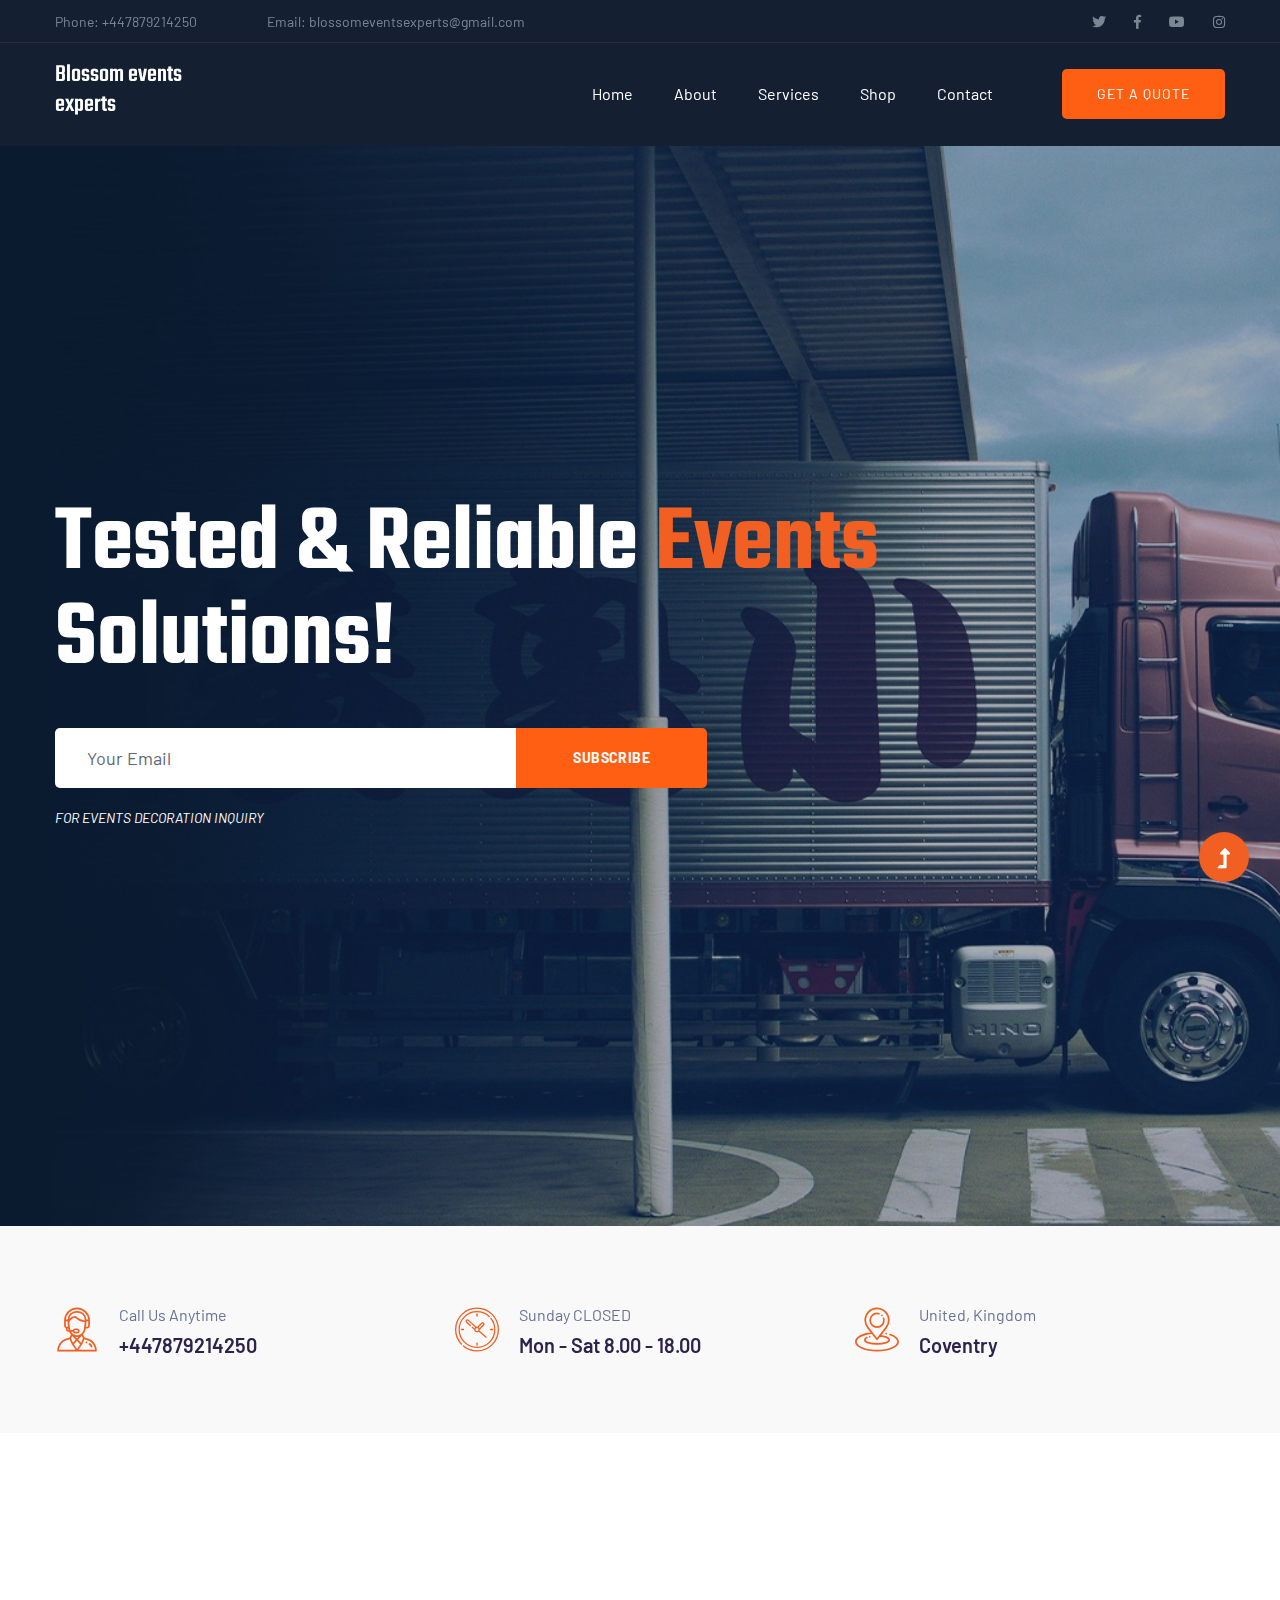
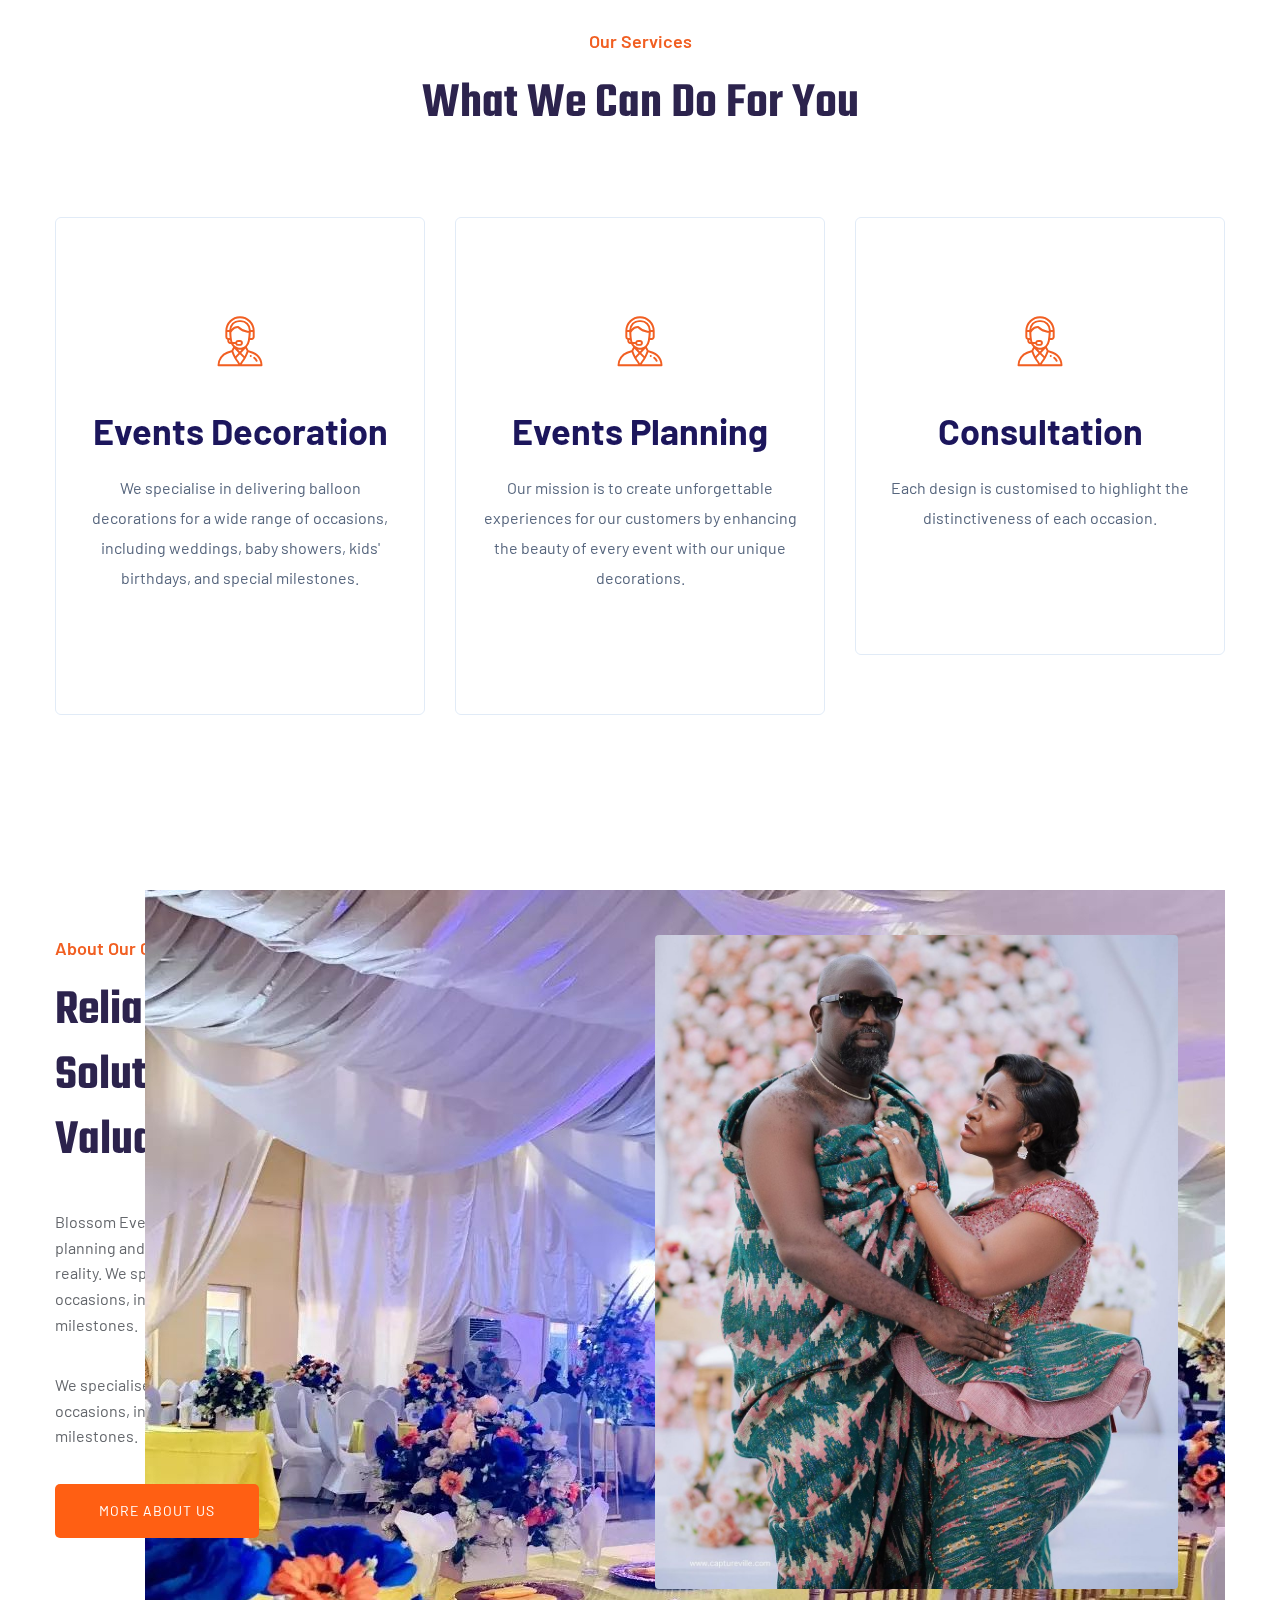
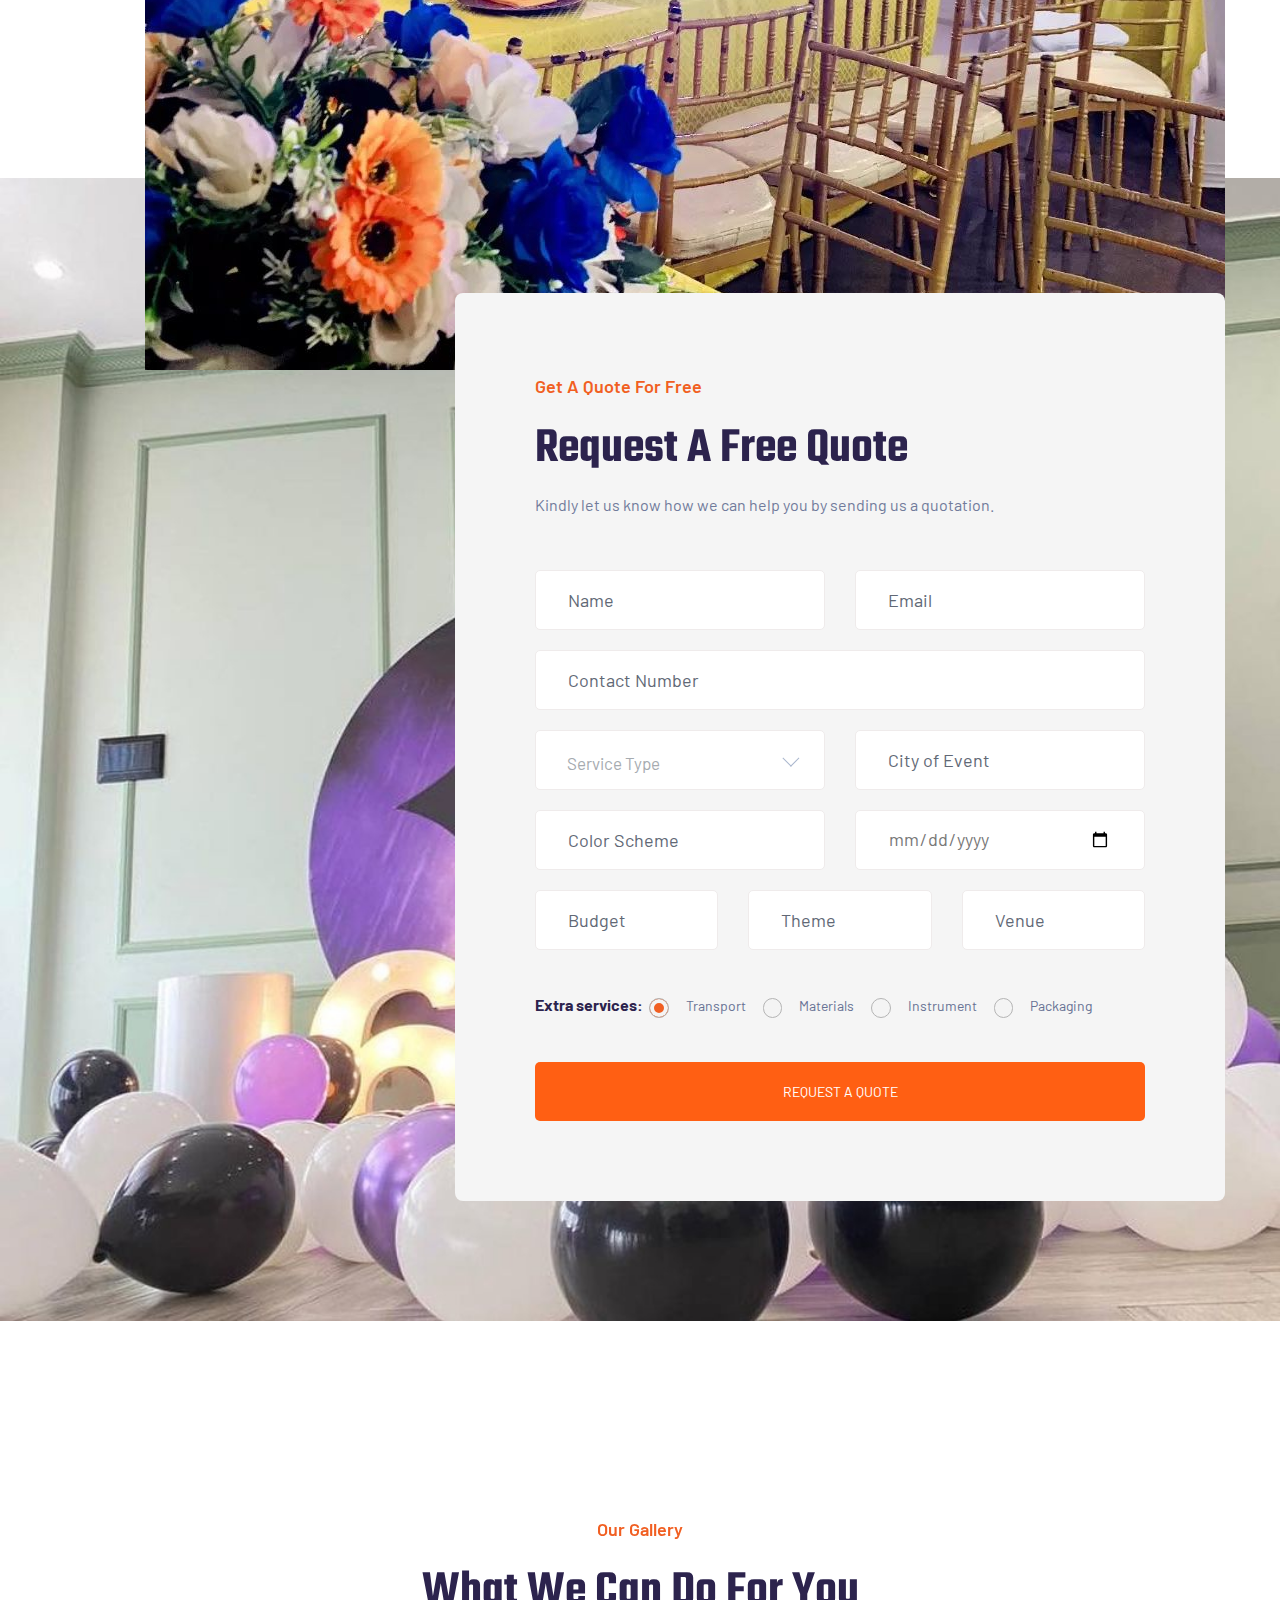
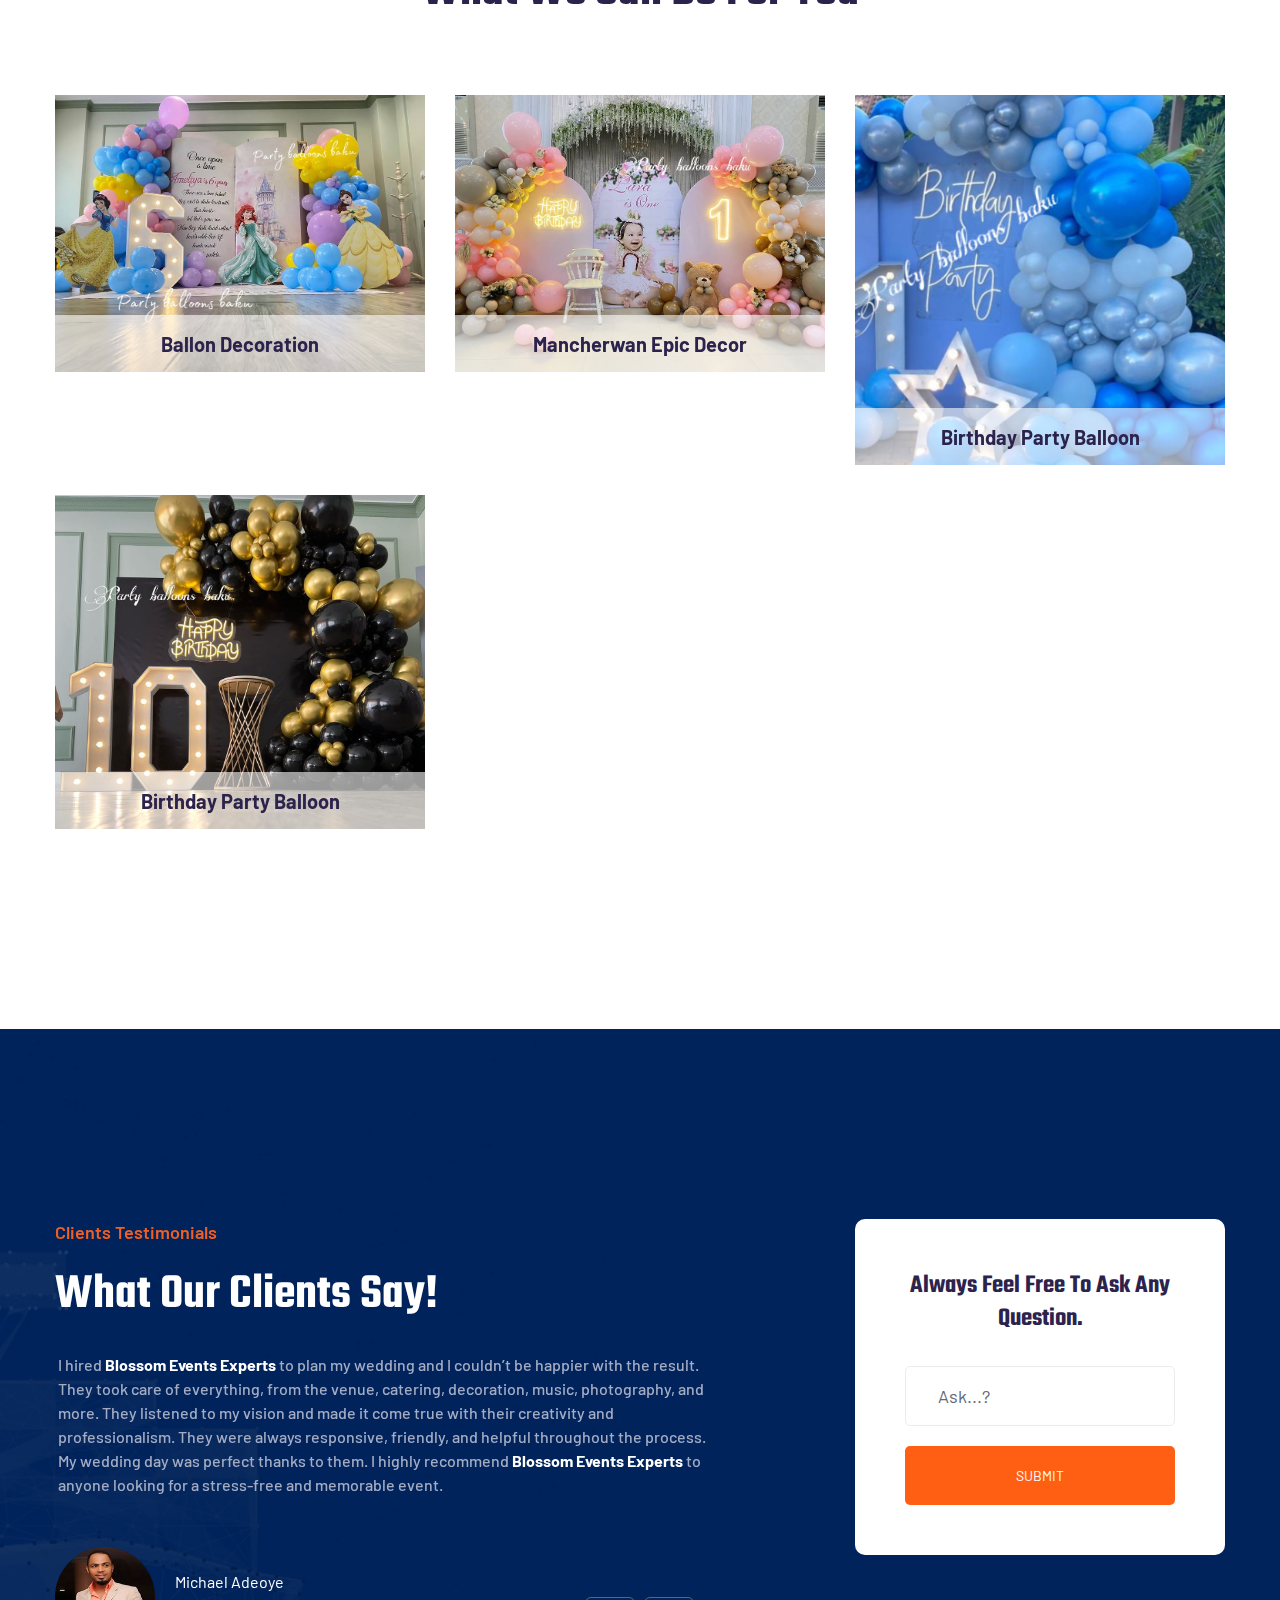
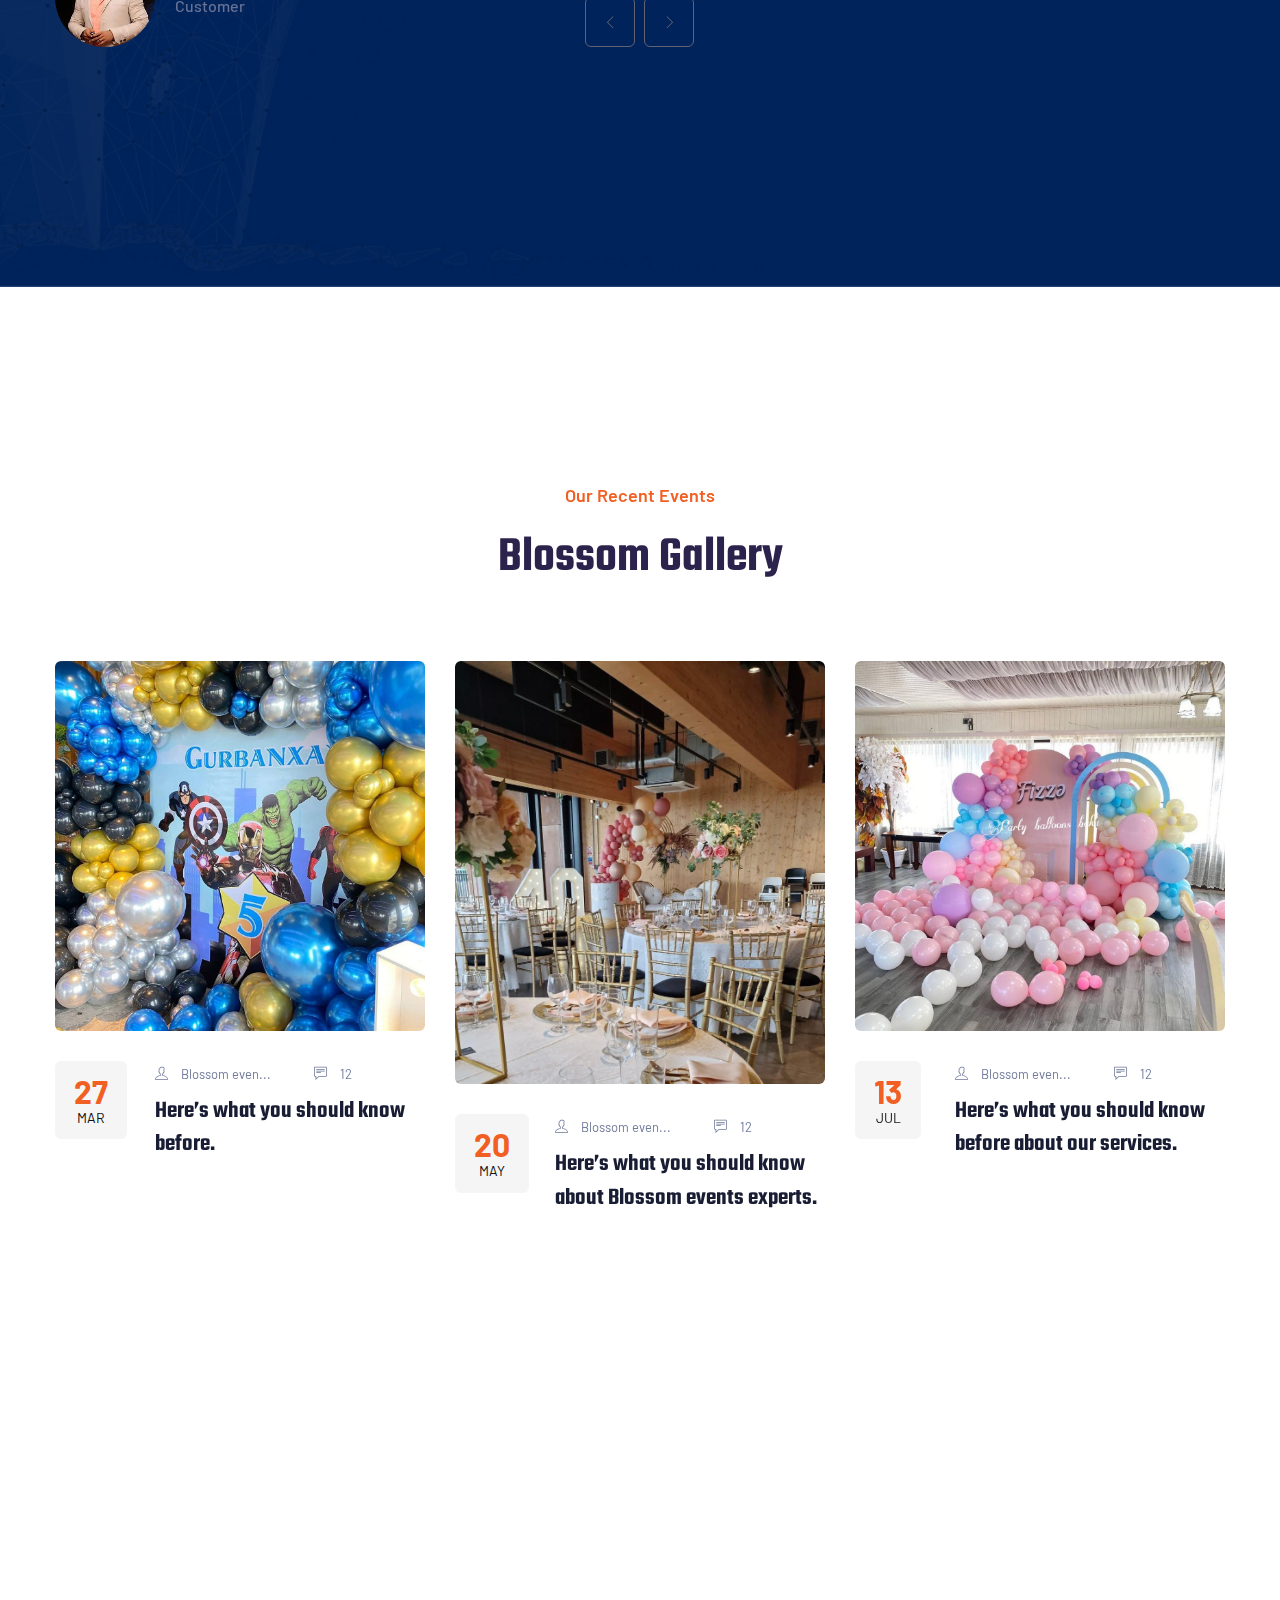
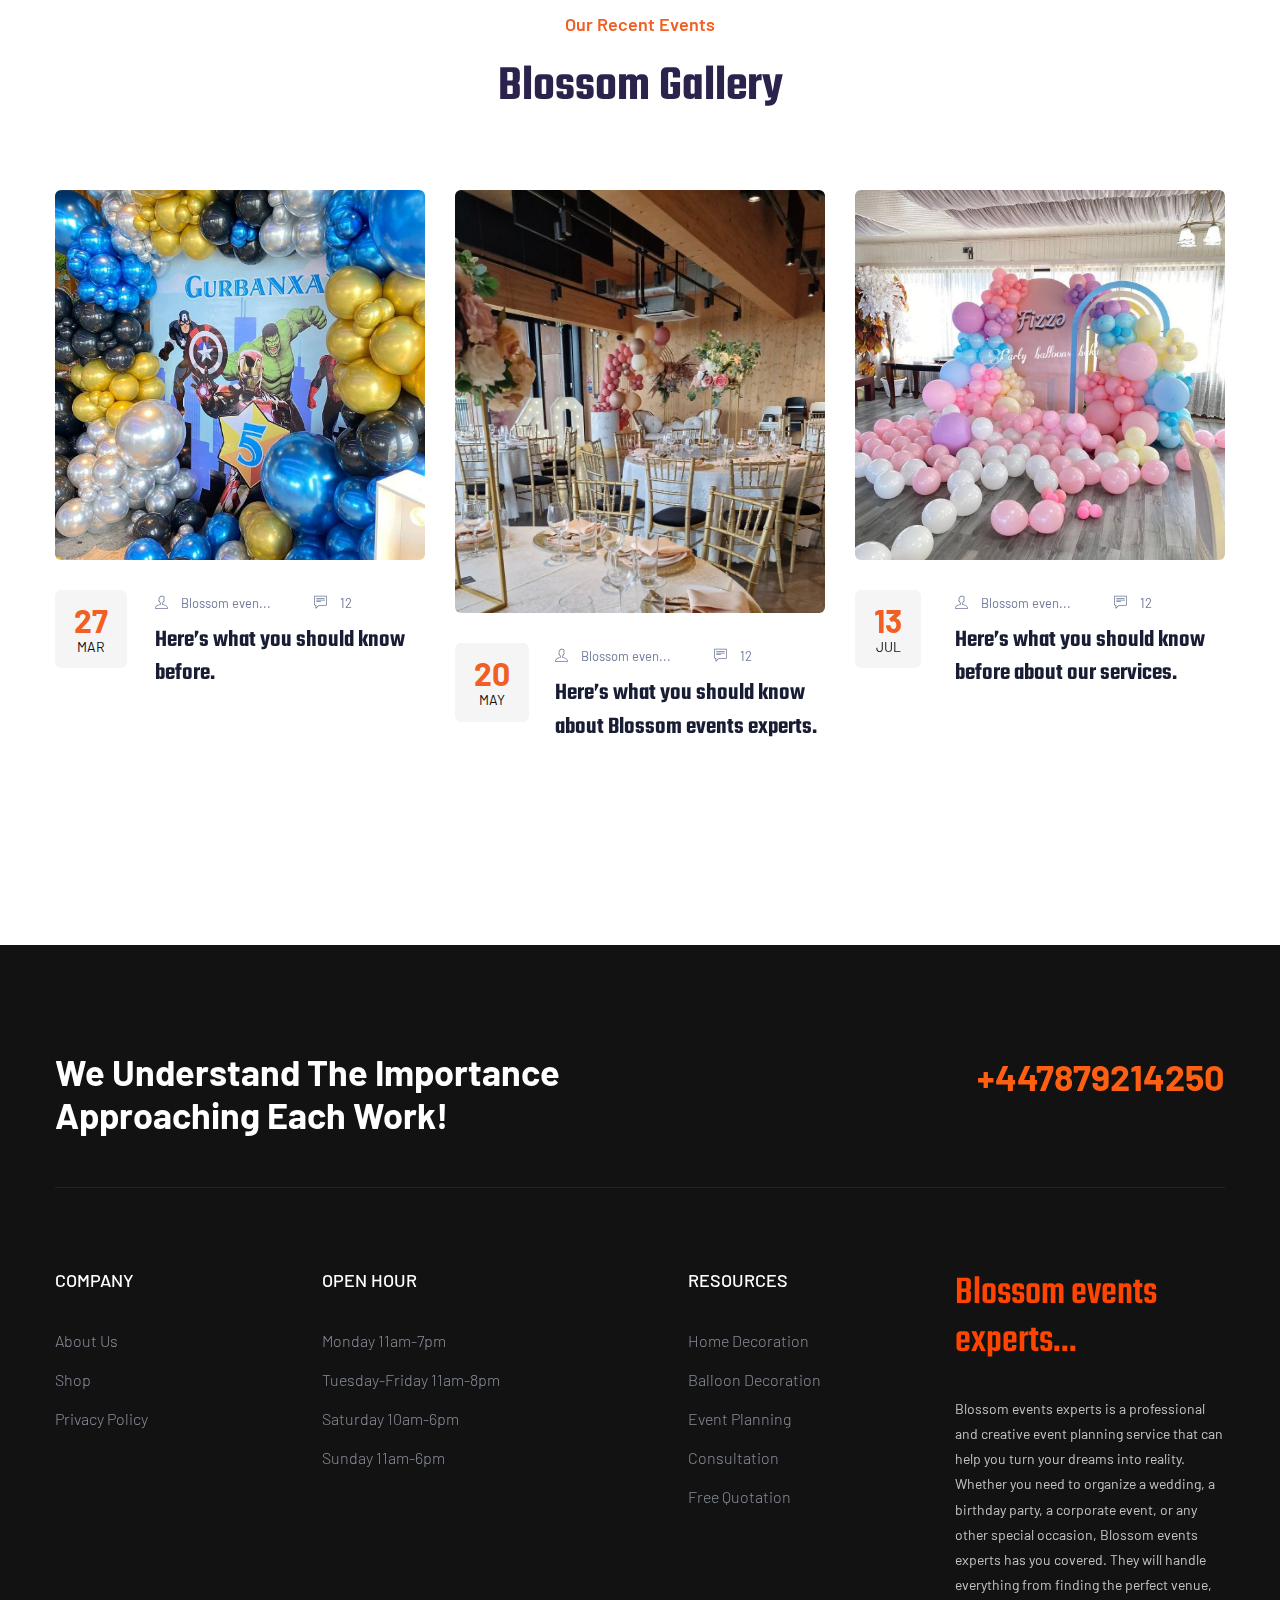
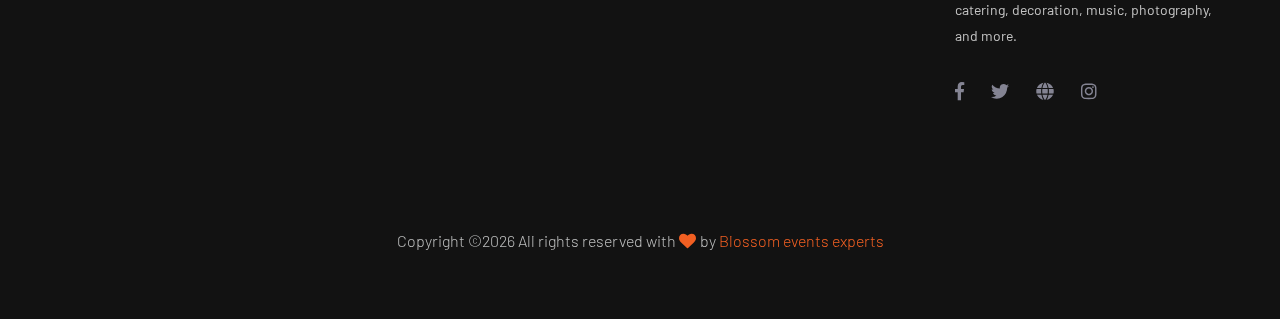
==== index.html @ 0203b4cd "Update index.html" ====
<!doctype html>
<html class="no-js" lang="zxx">
<head>
    <meta charset="utf-8">
    <meta http-equiv="x-ua-compatible" content="ie=edge">
    <title>Blossom events agency</title>
    <meta name="description" content="">
    <meta name="viewport" content="width=device-width, initial-scale=1">
    <link rel="manifest" href="site.webmanifest">
    <link rel="shortcut icon" type="image/x-icon" href="assets/img/favicon.ico">

    <!-- CSS here -->
    <link rel="stylesheet" href="assets/css/bootstrap.min.css">
    <link rel="stylesheet" href="assets/css/owl.carousel.min.css">
    <link rel="stylesheet" href="assets/css/slicknav.css">
    <link rel="stylesheet" href="assets/css/flaticon.css">
    <link rel="stylesheet" href="assets/css/animate.min.css">
    <link rel="stylesheet" href="assets/css/magnific-popup.css">
    <link rel="stylesheet" href="assets/css/fontawesome-all.min.css">
    <link rel="stylesheet" href="assets/css/themify-icons.css">
    <link rel="stylesheet" href="assets/css/slick.css">
    <link rel="stylesheet" href="assets/css/nice-select.css">
    <link rel="stylesheet" href="assets/css/style.css">
</head>
<body>
<!--? Preloader Start -->
<div id="preloader-active">
    <div class="preloader d-flex align-items-center justify-content-center">
        <div class="preloader-inner position-relative">
            <div class="preloader-circle"></div>
            <div class="preloader-img pere-text">
                <h1 style="font-size: 12px;">Blossom...</h1>
            </div>
        </div>
    </div>
</div>
<!-- Preloader Start -->
<header>
    <!-- Header Start -->
    <div class="header-area">
        <div class="main-header ">
            <div class="header-top d-none d-lg-block">
                <div class="container">
                    <div class="col-xl-12">
                        <div class="row d-flex justify-content-between align-items-center">
                            <div class="header-info-left">
                                <ul>     
                                    <li>Phone: +447879214250
                                    <li>Email: blossomeventsexperts@gmail.com</li>
                                </ul>
                            </div>
                            <div class="header-info-right">
                                <ul class="header-social">    
                                    <li><a href="https://twitter.com/blossydecor"><i class="fab fa-twitter"></i></a></li>
                                    <li><a href="https://facebook.com/blossydecor"><i class="fab fa-facebook-f"></i></a></li>
                                    <li><a href="https://youtube.com/blossydecor"><i class="fab fa-youtube"></i></a></li>
                                    <li> <a href="https://instagram.com/blossydecor"><i class="fab fa-instagram"></i></a></li>
                                </ul>
                            </div>
                        </div>
                    </div>
                </div>
            </div>
            <div class="header-bottom  header-sticky">
                <div class="container">
                    <div class="row align-items-center">
                        <!-- Logo -->
                        <div class="col-xl-2 col-lg-2">
                            <div class="logo">
                                <a href="index.html"><h1 style="font-size: 25px;color: white;">Blossom events experts</h1></a>
                            </div>
                        </div>
                        <div class="col-xl-10 col-lg-10">
                            <div class="menu-wrapper  d-flex align-items-center justify-content-end">
                                <!-- Main-menu -->
                                <div class="main-menu d-none d-lg-block">
                                    <nav> 
                                        <ul id="navigation">                                                                                          
                                            <li><a href="index.html">Home</a></li>
                                            <li><a href="about.html">About</a></li>
                                            <li><a href="services.html">Services</a></li>
                                            <li><a href="product.html">Shop</a></li>
                                            <li><a href="contact.html">Contact</a></li>
                                        </ul>
                                    </nav>
                                </div>
                                <!-- Header-btn -->
                                <div class="header-right-btn d-none d-lg-block ml-20">
                                    <a href="contact.html" class="btn header-btn">Get A Quote</a>
                                </div>
                            </div>
                        </div> 
                        <!-- Mobile Menu -->
                        <div class="col-12">
                            <div class="mobile_menu d-block d-lg-none"></div>
                        </div>
                    </div>
                </div>
            </div>
        </div>
    </div>
    <!-- Header End -->
</header>
<main>
    <!--? slider Area Start-->
    <div class="slider-area ">
        <div class="slider-active">
            <!-- Single Slider -->
            <div class="single-slider slider-height d-flex align-items-center">
                <div class="container">
                    <div class="row">
                        <div class="col-xl-9 col-lg-9">
                            <div class="hero__caption">
                                <h1 >Tested & Reliable <span>Events</span> Solutions!</h1>
                            </div>
                            <!--Hero form -->
                            <form action="https://formspree.io/f/xrgwedaw" class="search-box" method="post">
                                <div class="input-form">
                                    <input type="email" name="Email" placeholder="Your Email">
                                </div>
                                <div class="search-form">
                                    <a href="">
                                   Subscribe
                                </a>
                                </div>	
                            </form>	
                            <!-- Hero Pera -->
                            <div class="hero-pera">
                                <p>For events decoration inquiry</p>
                            </div>
                        </div>
                    </div>
                </div>
            </div>
        </div>
    </div>
    <!-- slider Area End-->
    <!--? our info Start -->
    <div class="our-info-area pt-70 pb-40">
        <div class="container">
            <div class="row">
                <div class="col-lg-4 col-md-6 col-sm-6">
                    <div class="single-info mb-30">
                        <div class="info-icon">
                            <span class="flaticon-support"></span>
                        </div>
                        <div class="info-caption">
                            <p>Call Us Anytime</p>
                            <span>+447879214250</span>
                        </div>
                    </div>
                </div>
                <div class="col-lg-4 col-md-6 col-sm-6">
                    <div class="single-info mb-30">
                        <div class="info-icon">
                            <span class="flaticon-clock"></span>
                        </div>
                        <div class="info-caption">
                            <p>Sunday CLOSED</p>
                            <span>Mon - Sat 8.00 - 18.00</span>
                        </div>
                    </div>
                </div>
                <div class="col-lg-4 col-md-6 col-sm-6">
                    <div class="single-info mb-30">
                        <div class="info-icon">
                            <span class="flaticon-place"></span>
                        </div>
                        <div class="info-caption">
                            <p>United, Kingdom</p>
                            <span>Coventry</span>
                        </div>
                    </div>
                </div>
            </div>
        </div>
    </div>
    <!-- our info End -->
    <!--? Categories Area Start -->
    <div class="categories-area section-padding30">
        <div class="container">
            <div class="row">
                <div class="col-lg-12">
                    <!-- Section Tittle -->
                    <div class="section-tittle text-center mb-80">
                        <span>Our Services</span>
                        <h2>What We Can Do For You</h2>
                    </div>
                </div>
            </div>
            <div class="row">
                <div class="col-lg-4 col-md-6 col-sm-6">
                    <div class="single-cat text-center mb-50">
                        <div class="cat-icon">
                            <span class="flaticon-support"></span>
                        </div>
                        <div class="cat-cap">
                            <h5><a href="services.html">Events Decoration</a></h5>
                            <p>We specialise in delivering balloon decorations for a wide range of occasions, including weddings, baby showers, kids' birthdays, and special milestones.</p>
                        </div>
                    </div>
                </div>
                <div class="col-lg-4 col-md-6 col-sm-6">
                    <div class="single-cat text-center mb-50">
                        <div class="cat-icon">
                            <span class="flaticon-support"></span>
                        </div>
                        <div class="cat-cap">
                            <h5><a href="services.html">Events Planning</a></h5>
                            <p>Our mission is to create unforgettable experiences for our customers by enhancing the beauty of every event with our unique decorations.</p>
                        </div>
                    </div>
                </div>
                <div class="col-lg-4 col-md-6 col-sm-6">
                    <div class="single-cat text-center mb-50">
                        <div class="cat-icon">
                            <span class="flaticon-support"></span>
                        </div>
                        <div class="cat-cap">
                            <h5><a href="services.html">Consultation</a></h5>
                            <p>Each design is customised to highlight the distinctiveness of each occasion.</p>
                        </div>
                    </div>
                </div>
            </div>
        </div>
    </div>
    <!-- Categories Area End -->
    <!--? About Area Start -->
    <div class="about-low-area padding-bottom">
        <div class="container">
            <div class="row">
                <div class="col-lg-6 col-md-12">
                    <div class="about-caption mb-50">
                        <!-- Section Tittle -->
                        <div class="section-tittle mb-35">
                            <span>About Our Company</span>
                            <h2>Reliable Event Decor & Planning  Solutions That Saves our Valuable Time!</h2>
                        </div>
                        <p>Blossom Events Experts (BEE) is a professional and creative event planning and decorating company that can help you turn your dreams into reality.
We specialise in delivering balloon decorations for a wide range of occasions, including weddings, baby showers, kids' birthdays, and special milestones.</p>
                        <p> We specialise in delivering balloon decorations for a wide range of occasions, including weddings, baby showers, kids' birthdays, and special milestones.</p>
                        <a href="about.html" class="btn">More About Us</a>
                    </div>
                </div>
                <div class="col-lg-6 col-md-12">
                    <!-- about-img -->
                    <div class="about-img ">
                        <div class="about-font-img">
                            <img width="100%" style="border-radius: 4px;" src="assets/img/gallery/1598983261.jpg" alt="">
                        </div>
                        <div class="about-back-img d-none d-lg-block">
                            <img src="assets/img/gallery/-1748238959.jpg" alt="">
                        </div>
                    </div>
                </div>
            </div>
        </div>
    </div>
    <!-- About Area End -->
    <!--? contact-form start -->
    <section class="contact-form-area section-bg  pt-115 pb-120 fix" data-background="assets/img/gallery/257966091.jpg">
        <div class="container">
            <div class="row justify-content-end">
                <!-- Contact wrapper -->
                <div class="col-xl-8 col-lg-9">
                    <div class="contact-form-wrapper">
                        <!-- From tittle -->
                        <div class="row">
                            <div class="col-lg-12">
                                <!-- Section Tittle -->
                                <div class="section-tittle mb-50">
                                    <span>Get a Quote For Free</span>
                                    <h2>Request a Free Quote</h2>
                                    <p>Kindly let us know how we can help you by sending us a quotation.</p>
                                </div>
                            </div>
                        </div>

                        
          
                        <!-- form -->
                        <form action="https://formspree.io/f/mnqkjeaj" class="contact-form" method="post">
                            <div class="row ">
                                <div class="col-lg-6 col-md-6">
                                    <div class="input-form">
                                        <input type="name" name="Name" placeholder="Name">
                                    </div>
                                </div>
                                <div class="col-lg-6 col-md-6">
                                    <div class="input-form">
                                        <input type="email" name="Email" placeholder="Email">
                                    </div>
                                </div>
                                <div class="col-lg-12">
                                    <div class="input-form">
                                        <input type="number" name="Phone number" placeholder="Contact Number">
                                    </div>
                                </div>
                                <div class="col-lg-6">
                                    <div class="select-items">
                                        <select name="select" id="select1">
                                            <option value="">Service Type</option>
                                            <option value="">Event planning</option>
                                            <option value="">Balloon Decoration</option>
                                            <option value="">Consultaion</option>
                                            <option value="">Appointment</option>
                                        </select>
                                    </div>
                                </div>
                                <div class="col-lg-6 col-md-6">
                                    <div class="input-form">
                                        <input type="text" name="City of Event" placeholder="City of Event">
                                    </div>
                                </div>
                                <div class="col-lg-6 col-md-6 col-sm-6">
                                    <div class="input-form">
                                        <input type="text" name="Color Scheme" placeholder="Color Scheme">
                                    </div>
                                </div>
                                <div class="col-lg-6 col-md-6 col-sm-6">
                                    <div class="input-form">
                                        <input type="date" name="Date and Time" placeholder="Date and time">
                                    </div>
                                </div>
                                <!-- Height Width length -->
                                <div class="col-lg-4 col-md-6 col-sm-6">
                                    <div class="input-form">
                                        <input type="text" name="Budget" placeholder="Budget">
                                    </div>
                                </div>
                                <div class="col-lg-4 col-md-6 col-sm-6">
                                    <div class="input-form">
                                        <input type="text" name="Theme" placeholder="Theme">
                                    </div>
                                </div>
                                <div class="col-lg-4 col-md-6 col-sm-6">
                                    <div class="input-form">
                                        <input type="text" name="Venue" placeholder="Venue">
                                    </div>
                                </div>
                                <!-- Radio Button -->
                                <div class="col-lg-12">
                                    <div class="radio-wrapper mb-30 mt-15">
                                        <label>Extra services:</label>
                                        <div class="select-radio">
                                            <div class="radio">
                                                <input id="radio-1" name="Transport" type="radio" checked="">
                                                <label for="radio-1" class="radio-label">Transport</label>
                                            </div>
                                            <div class="radio">
                                                <input id="radio-2" name="Materials" type="radio">
                                                <label for="radio-2" class="radio-label">Materials</label>
                                            </div>
                                            <div class="radio">
                                                <input id="radio-4" name="Instrument" type="radio">
                                                <label for="radio-4" class="radio-label">Instrument</label>
                                            </div>
                                            <div class="radio">
                                                <input id="radio-5" name="Packaging" type="radio">
                                                <label for="radio-5" class="radio-label">Packaging</label>
                                            </div>
                                        </div>
                                    </div> 
                                </div>
                                <!-- Button -->
                                <div class="col-lg-12">
                                    <button name="submit" type="submit" class="submit-btn">Request a Quote</button>
                                </div>
                            </div>
                        </form>	
                    </div>
                </div>
            </div>
        </div>
    </section>
    <!-- contact-form end -->
 <!--Team Ara Start -->
 <div class="team-area section-padding30">
    <div class="container">
        <div class="row justify-content-center">
            <div class="cl-xl-7 col-lg-8 col-md-10">
                <!-- Section Tittle -->
                <div class="section-tittle text-center mb-70">
                    <span>Our Gallery</span>
                    <h2>What We Can Do For You</h2>
                </div> 
            </div>
        </div>
        <div class="row">
            <div class="col-lg-4 col-md-4 col-sm-6">
                <div class="single-team mb-30 text-center">
                    <div class="team-img">
                        <img src="assets/img/gallery/660980507.jpg" alt="">
                        <div class="team-caption">
                            <h3><a href="#">Ballon Decoration</a></h3>
                            <!-- Blog Social -->
                            <div class="team-social">
                                <ul>
                                    <li><a href="#"><i class="fab fa-facebook-f"></i></a></li>
                                    <li><a href="#"><i class="fab fa-twitter"></i></a></li>
                                    <li><a href="#"><i class="fas fa-globe"></i></a></li>
                                    <li><a href="#"><i class="fab fa-instagram"></i></a></li>
                                </ul>
                            </div>
                        </div>
                    </div>
                </div>
            </div>
            <div class="col-lg-4 col-md-4 col-sm-6">
                <div class="single-team mb-30 text-center">
                    <div class="team-img">
                        <img src="assets/img/gallery/663811947.jpg" alt="">
                        <div class="team-caption">
                            <h3><a href="#">Mancherwan Epic Decor</a></h3>
                            <!-- Blog Social -->
                            <div class="team-social">
                                <ul>
                                    <li><a href="#"><i class="fab fa-facebook-f"></i></a></li>
                                    <li><a href="#"><i class="fab fa-twitter"></i></a></li>
                                    <li><a href="#"><i class="fas fa-globe"></i></a></li>
                                    <li><a href="#"><i class="fab fa-instagram"></i></a></li>
                                </ul>
                            </div>
                        </div>
                    </div>
                </div>
            </div>
            <div class="col-lg-4 col-md-4 col-sm-6">
                <div class="single-team mb-30 text-center">
                    <div class="team-img">
                        <img src="assets/img/gallery/-791331332.jpg" alt="">
                        <div class="team-caption">
                            <h3><a href="#">Birthday Party Balloon</a></h3>
                            <!-- Blog Social -->
                            <div class="team-social">
                                <ul>
                                    <li><a href="#"><i class="fab fa-facebook-f"></i></a></li>
                                    <li><a href="#"><i class="fab fa-twitter"></i></a></li>
                                    <li><a href="#"><i class="fas fa-globe"></i></a></li>
                                    <li><a href="#"><i class="fab fa-instagram"></i></a></li>
                                </ul>
                            </div>
                        </div>
                    </div>
                </div>
            </div>
            <div class="col-lg-4 col-md-4 col-sm-6">
                <div class="single-team mb-30 text-center">
                    <div class="team-img">
                        <img src="assets/img/gallery/1776111834.jpg" alt="">
                        <div class="team-caption">
                            <h3><a href="#">Birthday Party Balloon</a></h3>
                            <!-- Blog Social -->
                            <div class="team-social">
                                <ul>
                                    <li><a href="#"><i class="fab fa-facebook-f"></i></a></li>
                                    <li><a href="#"><i class="fab fa-twitter"></i></a></li>
                                    <li><a href="#"><i class="fas fa-globe"></i></a></li>
                                    <li><a href="#"><i class="fab fa-instagram"></i></a></li>
                                </ul>
                            </div>
                        </div>
                    </div>
                </div>
            </div>
        </div>
    </div>
</div>
<!-- Team Ara End -->
   <!--? Testimonial Start -->
   <div class="testimonial-area testimonial-padding section-bg" data-background="assets/img/gallery/section_bg04.jpg">
    <div class="container">
        <div class="row justify-content-between">
            <div class="col-xl-7 col-lg-7">
                <!-- Section Tittle -->
                <div class="section-tittle section-tittle2 mb-25">
                    <span>Clients Testimonials</span>
                    <h2>What Our Clients Say!</h2>
                </div> 
                <div class="h1-testimonial-active mb-70">
                    <!-- Single Testimonial -->
                    <div class="single-testimonial ">
                        <!-- Testimonial Content -->
                        <div class="testimonial-caption ">
                            <div class="testimonial-top-cap">
                                <p>I hired <b style="color: white;">Blossom Events Experts</b> to plan my wedding and I couldn’t be happier with the result. They took care of everything, from the venue, catering, decoration, music, photography, and more. They listened to my vision and made it come true with their creativity and professionalism. They were always responsive, friendly, and helpful throughout the process. My wedding day was perfect thanks to them. I highly recommend <b style="color: white;">Blossom Events Experts</b> to anyone looking for a stress-free and memorable event.</p>
                            </div>
                            <!-- founder -->
                            <div class="testimonial-founder d-flex align-items-center">
                                <div class="founder-img">
                                    <img width="100px" style="border-radius: 100%;" src="assets/img/gallery/man.png" alt="">
                                </div>
                                <div class="founder-text">
                                    <span>Michael Adeoye</span>
                                    <p>Customer</p>
                                </div>
                            </div>
                        </div>
                    </div>
                    <!-- Single Testimonial -->
                    <div class="single-testimonial ">
                        <!-- Testimonial Content -->
                        <div class="testimonial-caption ">
                            <div class="testimonial-top-cap">
                                <p><b style="color: white;">Blossom Events Experts</b> is the best event planning service I have ever used. They organized a surprise birthday party for my husband and it was amazing. They found a great location, arranged a delicious cake, hired a talented DJ, and decorated the place beautifully. They also handled the invitations, RSVPs, and thank-you notes. They were very attentive to every detail and made sure everything went smoothly. My husband and our guests were blown away by the party. Thank you <b style="color: white;">Blossom Events Experts</b> for making this birthday so special.</p>
                            </div>
                            <!-- founder -->
                            <div class="testimonial-founder d-flex align-items-center">
                                <div class="founder-img">
                                    <img width="100px" style="border-radius: 100%;" src="assets/img/gallery/woman.png" alt="">
                                </div>
                                <div class="founder-text">
                                    <span>Christianah Badmus</span>
                                    <p>Customer</p>
                                </div>
                            </div>
                        </div>
                    </div>
                </div>
            </div>
            <!-- Form Start -->
            <div class="col-xl-4 col-lg-5 col-md-8">
                <div class="testimonial-form text-center">
                    <h3>Always Feel Free To Ask Any Question.</h3>
                    <form action="https://formspree.io/f/mnqkjeaj" method="post">
                        <input type="text" name="Question" placeholder="Ask...?">
                        <button name="submit" class="submit-btn">Submit</button>
                    </form>
                </div>
            </div>
            <!-- Form End -->
        </div>
    </div>
</div>
<!-- Testimonial End -->
<!--? Blog Area Start -->
<div class="home-blog-area section-padding30">
    <div class="container">
        <!-- Section Tittle -->
        <div class="row">
            <div class="col-lg-12">
                <div class="section-tittle text-center mb-70">
                    <span>Our Recent Events</span>
                    <h2>Blossom Gallery</h2>
                </div>
            </div>
        </div>
        <div class="row">
            <div class="col-lg-4 col-md-6">
                <div class="home-blog-single mb-30">
                    <div class="blog-img-cap">
                        <div class="blog-img">
                            <img src="assets/img/gallery/-1323402851.jpg" alt="">
                        </div>
                    </div>
                    <div class="blog-caption">
                        <div class="blog-date text-center">
                            <span>27</span>
                            <p>MAR</p>
                        </div>
                        <div class="blog-cap">
                            <ul>
                                <li><a href="#"><i class="ti-user"></i> Blossom even...</a></li>
                                <li><a href="#"><i class="ti-comment-alt"></i> 12</a></li>
                            </ul>
                            <h3><a href="/">Here’s what you should know before.</a></h3>
                        </div>
                    </div>
                </div>
            </div>
            <div class="col-lg-4 col-md-6">
                <div class="home-blog-single mb-30">
                    <div class="blog-img-cap">
                        <div class="blog-img">
                            <img src="assets/img/gallery/367902969.jpg" alt="">
                        </div>
                    </div>
                    <div class="blog-caption">
                        <div class="blog-date text-center">
                            <span>20</span>
                            <p>MAY</p>
                        </div>
                        <div class="blog-cap">
                            <ul>
                                <li><a href="#"><i class="ti-user"></i> Blossom even...</a></li>
                                <li><a href="#"><i class="ti-comment-alt"></i> 12</a></li>
                            </ul>
                            <h3><a href="/">Here’s what you should know about Blossom events experts.</a></h3>
                        </div>
                    </div>
                </div>
            </div>
            <div class="col-lg-4 col-md-6">
                <div class="home-blog-single mb-30">
                    <div class="blog-img-cap">
                        <div class="blog-img">
                            <img src="assets/img/gallery/-1670055590.jpg" alt="">
                        </div>
                    </div>
                    <div class="blog-caption">
                        <div class="blog-date text-center">
                            <span>13</span>
                            <p>JUL</p>
                        </div>
                        <div class="blog-cap">
                            <ul>
                                <li><a href="#"><i class="ti-user"></i> Blossom even...</a></li>
                                <li><a href="#"><i class="ti-comment-alt"></i> 12</a></li>
                            </ul>
                            <h3><a href="/">Here’s what you should know before about our services.</a></h3>
                        </div>
                    </div>
                </div>
            </div>
        </div>
    </div>
</div>
<!-- Blog Area End -->
    <!--? Blog Area Start -->
    <div class="home-blog-area section-padding30">
        <div class="container">
            <!-- Section Tittle -->
            <div class="row">
                <div class="col-lg-12">
                    <div class="section-tittle text-center mb-70">
                        <span>Our Recent Events</span>
                        <h2>Blossom Gallery</h2>
                    </div>
                </div>
            </div>
            <div class="row">
                <div class="col-lg-4 col-md-6">
                    <div class="home-blog-single mb-30">
                        <div class="blog-img-cap">
                            <div class="blog-img">
                                <img src="assets/img/gallery/-1323402851.jpg" alt="">
                            </div>
                        </div>
                        <div class="blog-caption">
                            <div class="blog-date text-center">
                                <span>27</span>
                                <p>MAR</p>
                            </div>
                            <div class="blog-cap">
                                <ul>
                                    <li><a href="#"><i class="ti-user"></i> Blossom even...</a></li>
                                    <li><a href="#"><i class="ti-comment-alt"></i> 12</a></li>
                                </ul>
                                <h3><a href="/">Here’s what you should know before.</a></h3>
                            </div>
                        </div>
                    </div>
                </div>
                <div class="col-lg-4 col-md-6">
                    <div class="home-blog-single mb-30">
                        <div class="blog-img-cap">
                            <div class="blog-img">
                                <img src="assets/img/gallery/367902969.jpg" alt="">
                            </div>
                        </div>
                        <div class="blog-caption">
                            <div class="blog-date text-center">
                                <span>20</span>
                                <p>MAY</p>
                            </div>
                            <div class="blog-cap">
                                <ul>
                                    <li><a href="#"><i class="ti-user"></i> Blossom even...</a></li>
                                    <li><a href="#"><i class="ti-comment-alt"></i> 12</a></li>
                                </ul>
                                <h3><a href="/">Here’s what you should know about Blossom events experts.</a></h3>
                            </div>
                        </div>
                    </div>
                </div>
                <div class="col-lg-4 col-md-6">
                    <div class="home-blog-single mb-30">
                        <div class="blog-img-cap">
                            <div class="blog-img">
                                <img src="assets/img/gallery/-1670055590.jpg" alt="">
                            </div>
                        </div>
                        <div class="blog-caption">
                            <div class="blog-date text-center">
                                <span>13</span>
                                <p>JUL</p>
                            </div>
                            <div class="blog-cap">
                                <ul>
                                    <li><a href="#"><i class="ti-user"></i> Blossom even...</a></li>
                                    <li><a href="#"><i class="ti-comment-alt"></i> 12</a></li>
                                </ul>
                                <h3><a href="/">Here’s what you should know before about our services.</a></h3>
                        </div>
                    </div>
                </div>
            </div>
        </div>
    </div>
    <!-- Blog Area End -->
</main>
<footer>
    <!--? Footer Start-->
    <div class="footer-area footer-bg">
        <div class="container">
            <div class="footer-top footer-padding">
                <!-- footer Heading -->
                <div class="footer-heading">
                    <div class="row justify-content-between">
                        <div class="col-xl-6 col-lg-8 col-md-8">
                            <div class="wantToWork-caption wantToWork-caption2">
                                <h2>We Understand The Importance Approaching Each Work!</h2>
                            </div>
                        </div>
                        <div class="col-xl-3 col-lg-4">
                            <span class="contact-number f-right">+447879214250</span>
                        </div>
                    </div>
                </div>
                <!-- Footer Menu -->
                <div class="row d-flex justify-content-between">
                    <div class="col-xl-2 col-lg-2 col-md-4 col-sm-6">
                        <div class="single-footer-caption mb-50">
                            <div class="footer-tittle">
                                <h4>COMPANY</h4>
                                <ul>
                                    <li><a href="about.html">About Us</a></li>
                                    <li><a href="product.html"> Shop</a></li>
                                    <li><a href="privacy.html"> Privacy Policy</a></li>
                                </ul>
                            </div>
                        </div>
                    </div>
                    <div class="col-xl-3 col-lg-3 col-md-4 col-sm-6">
                        <div class="single-footer-caption mb-50">
                            <div class="footer-tittle">
                                <h4>Open hour</h4>
                                <ul>
                                    <li><a href="#">Monday 11am-7pm</a></li>
                                    <li><a href="#"> Tuesday-Friday 11am-8pm</a></li>
                                    <li><a href="#"> Saturday 10am-6pm</a></li>
                                    <li><a href="#"> Sunday 11am-6pm</a></li>
                                </ul>
                            </div>
                        </div>
                    </div>
                    <div class="col-xl-2 col-lg-3 col-md-4 col-sm-6">
                        <div class="single-footer-caption mb-50">
                            <div class="footer-tittle">
                                <h4>RESOURCES</h4>
                                <ul>
                                    <li><a href="#">Home Decoration</a></li>
                                    <li><a href="#">Balloon Decoration</a></li>
                                    <li><a href="#"> Event Planning</a></li>
                                    <li><a href="#"> Consultation</a></li>
                                    <li><a href="#"> Free Quotation</a></li>
                                </ul>
                            </div>
                        </div>
                    </div>
                    <div class="col-xl-3 col-lg-4 col-md-5 col-sm-6">
                        <div class="single-footer-caption mb-50">
                            <!-- logo -->
                            <div class="footer-logo">
                                <a href="index.html"><h1 style="color: orangered;">Blossom events experts...</h1></a>
                            </div>
                            <div class="footer-tittle">
                                <div class="footer-pera">
                                    <p class="info1">Blossom events experts is a professional and creative event planning service that can help you turn your dreams into reality. Whether you need to organize a wedding, a birthday party, a corporate event, or any other special occasion, Blossom events experts has you covered. They will handle everything from finding the perfect venue, catering, decoration, music, photography, and more. </p>
                                </div>
                            </div>

                            <!-- Footer Social -->
                            <div class="footer-social ">
                                <a href="https://www.facebook.com/"><i class="fab fa-facebook-f"></i></a>
                                <a href="https://twitter.com"><i class="fab fa-twitter"></i></a>
                                <a href="#"><i class="fas fa-globe"></i></a>
                                <a href="https://instagram.com"><i class="fab fa-instagram"></i></a>
                            </div>
                        </div>
                    </div>
                </div>
            </div>
            <!-- Footer Bottom -->
            <div class="footer-bottom">
                <div class="row d-flex align-items-center">
                    <div class="col-lg-12">
                        <div class="footer-copy-right text-center">
                            <p>Copyright &copy;<script>document.write(new Date().getFullYear());</script> All rights reserved with <i class="fa fa-heart" aria-hidden="true"></i> by <a href="/" target="_blank">Blossom events experts</a></p>
                        </div>
                    </div>
                </div>
            </div>
        </div>
    </div>
    <!-- Footer End-->
</footer>
<!-- Scroll Up -->
<div id="back-top" >
    <a title="Go to Top" href="#"> <i class="fas fa-level-up-alt"></i></a>
</div>

    <!-- JS here -->

    <script src="./assets/js/vendor/modernizr-3.5.0.min.js"></script>
    <!-- Jquery, Popper, Bootstrap -->
    <script src="./assets/js/vendor/jquery-1.12.4.min.js"></script>
    <script src="./assets/js/popper.min.js"></script>
    <script src="./assets/js/bootstrap.min.js"></script>
    <!-- Jquery Mobile Menu -->
    <script src="./assets/js/jquery.slicknav.min.js"></script>

    <!-- Jquery Slick , Owl-Carousel Plugins -->
    <script src="./assets/js/owl.carousel.min.js"></script>
    <script src="./assets/js/slick.min.js"></script>
    <!-- One Page, Animated-HeadLin -->
    <script src="./assets/js/wow.min.js"></script>
    <script src="./assets/js/animated.headline.js"></script>
    <script src="./assets/js/jquery.magnific-popup.js"></script>

    <!-- Nice-select, sticky -->
    <script src="./assets/js/jquery.nice-select.min.js"></script>
    <script src="./assets/js/jquery.sticky.js"></script>
    
    <!-- contact js -->
    <script src="./assets/js/contact.js"></script>
    <script src="./assets/js/jquery.form.js"></script>
    <script src="./assets/js/jquery.validate.min.js"></script>
    <script src="./assets/js/mail-script.js"></script>
    <script src="./assets/js/jquery.ajaxchimp.min.js"></script>
    
    <!-- Jquery Plugins, main Jquery -->	
    <script src="./assets/js/plugins.js"></script>
    <script src="./assets/js/main.js"></script>
    
</body>
</html>
---- assets/css/flaticon.css ----
/*
  	Flaticon icon font: Flaticon
  	Creation date: 07/04/2020 05:31
  	*/

@font-face {
  font-family: "Flaticon";
  src: url("../fonts/Flaticon.eot");
  src: url("../fonts/Flaticon.eot?#iefix") format("embedded-opentype"),
       url("../fonts/Flaticon.woff2") format("woff2"),
       url("../fonts/Flaticon.woff") format("woff"),
       url("../fonts/Flaticon.ttf") format("truetype"),
       url("../fonts/Flaticon.svg#Flaticon") format("svg");
  font-weight: normal;
  font-style: normal;
}

@media screen and (-webkit-min-device-pixel-ratio:0) {
  @font-face {
    font-family: "Flaticon";
    src: url("../fonts/Flaticon.svg#Flaticon") format("svg");
  }
}

[class^="flaticon-"]:before, [class*=" flaticon-"]:before,
[class^="flaticon-"]:after, [class*=" flaticon-"]:after {   
  font-family: Flaticon;
font-style: normal;
}

.flaticon-shipped:before { content: "\f100"; }
.flaticon-ship:before { content: "\f101"; }
.flaticon-plane:before { content: "\f102"; }
.flaticon-support:before { content: "\f103"; }
.flaticon-clock:before { content: "\f104"; }
.flaticon-place:before { content: "\f105"; }
---- assets/css/themify-icons.css ----
@font-face {
	font-family: 'themify';
	src:url('../fonts/themify.eot?-fvbane');


	src:url('../fonts/themify.eot?#iefix-fvbane') format('embedded-opentype'),
		url('../fonts/themify.woff?-fvbane') format('woff'),
		url('../fonts/themify.ttf?-fvbane') format('truetype'),
		url('../fonts/themify.svg?-fvbane#themify') format('svg');
	font-weight: normal;
	font-style: normal;
}

[class^="ti-"], [class*=" ti-"] {
	font-family: 'themify';
	speak: none;
	font-style: normal;
	font-weight: normal;
	font-variant: normal;
	text-transform: none;
	line-height: 1;

	/* Better Font Rendering =========== */
	-webkit-font-smoothing: antialiased;
	-moz-osx-font-smoothing: grayscale;
}

.ti-wand:before {
	content: "\e600";
}
.ti-volume:before {
	content: "\e601";
}
.ti-user:before {
	content: "\e602";
}
.ti-unlock:before {
	content: "\e603";
}
.ti-unlink:before {
	content: "\e604";
}
.ti-trash:before {
	content: "\e605";
}
.ti-thought:before {
	content: "\e606";
}
.ti-target:before {
	content: "\e607";
}
.ti-tag:before {
	content: "\e608";
}
.ti-tablet:before {
	content: "\e609";
}
.ti-star:before {
	content: "\e60a";
}
.ti-spray:before {
	content: "\e60b";
}
.ti-signal:before {
	content: "\e60c";
}
.ti-shopping-cart:before {
	content: "\e60d";
}
.ti-shopping-cart-full:before {
	content: "\e60e";
}
.ti-settings:before {
	content: "\e60f";
}
.ti-search:before {
	content: "\e610";
}
.ti-zoom-in:before {
	content: "\e611";
}
.ti-zoom-out:before {
	content: "\e612";
}
.ti-cut:before {
	content: "\e613";
}
.ti-ruler:before {
	content: "\e614";
}
.ti-ruler-pencil:before {
	content: "\e615";
}
.ti-ruler-alt:before {
	content: "\e616";
}
.ti-bookmark:before {
	content: "\e617";
}
.ti-bookmark-alt:before {
	content: "\e618";
}
.ti-reload:before {
	content: "\e619";
}
.ti-plus:before {
	content: "\e61a";
}
.ti-pin:before {
	content: "\e61b";
}
.ti-pencil:before {
	content: "\e61c";
}
.ti-pencil-alt:before {
	content: "\e61d";
}
.ti-paint-roller:before {
	content: "\e61e";
}
.ti-paint-bucket:before {
	content: "\e61f";
}
.ti-na:before {
	content: "\e620";
}
.ti-mobile:before {
	content: "\e621";
}
.ti-minus:before {
	content: "\e622";
}
.ti-medall:before {
	content: "\e623";
}
.ti-medall-alt:before {
	content: "\e624";
}
.ti-marker:before {
	content: "\e625";
}
.ti-marker-alt:before {
	content: "\e626";
}
.ti-arrow-up:before {
	content: "\e627";
}
.ti-arrow-right:before {
	content: "\e628";
}
.ti-arrow-left:before {
	content: "\e629";
}
.ti-arrow-down:before {
	content: "\e62a";
}
.ti-lock:before {
	content: "\e62b";
}
.ti-location-arrow:before {
	content: "\e62c";
}
.ti-link:before {
	content: "\e62d";
}
.ti-layout:before {
	content: "\e62e";
}
.ti-layers:before {
	content: "\e62f";
}
.ti-layers-alt:before {
	content: "\e630";
}
.ti-key:before {
	content: "\e631";
}
.ti-import:before {
	content: "\e632";
}
.ti-image:before {
	content: "\e633";
}
.ti-heart:before {
	content: "\e634";
}
.ti-heart-broken:before {
	content: "\e635";
}
.ti-hand-stop:before {
	content: "\e636";
}
.ti-hand-open:before {
	content: "\e637";
}
.ti-hand-drag:before {
	content: "\e638";
}
.ti-folder:before {
	content: "\e639";
}
.ti-flag:before {
	content: "\e63a";
}
.ti-flag-alt:before {
	content: "\e63b";
}
.ti-flag-alt-2:before {
	content: "\e63c";
}
.ti-eye:before {
	content: "\e63d";
}
.ti-export:before {
	content: "\e63e";
}
.ti-exchange-vertical:before {
	content: "\e63f";
}
.ti-desktop:before {
	content: "\e640";
}
.ti-cup:before {
	content: "\e641";
}
.ti-crown:before {
	content: "\e642";
}
.ti-comments:before {
	content: "\e643";
}
.ti-comment:before {
	content: "\e644";
}
.ti-comment-alt:before {
	content: "\e645";
}
.ti-close:before {
	content: "\e646";
}
.ti-clip:before {
	content: "\e647";
}
.ti-angle-up:before {
	content: "\e648";
}
.ti-angle-right:before {
	content: "\e649";
}
.ti-angle-left:before {
	content: "\e64a";
}
.ti-angle-down:before {
	content: "\e64b";
}
.ti-check:before {
	content: "\e64c";
}
.ti-check-box:before {
	content: "\e64d";
}
.ti-camera:before {
	content: "\e64e";
}
.ti-announcement:before {
	content: "\e64f";
}
.ti-brush:before {
	content: "\e650";
}
.ti-briefcase:before {
	content: "\e651";
}
.ti-bolt:before {
	content: "\e652";
}
.ti-bolt-alt:before {
	content: "\e653";
}
.ti-blackboard:before {
	content: "\e654";
}
.ti-bag:before {
	content: "\e655";
}
.ti-move:before {
	content: "\e656";
}
.ti-arrows-vertical:before {
	content: "\e657";
}
.ti-arrows-horizontal:before {
	content: "\e658";
}
.ti-fullscreen:before {
	content: "\e659";
}
.ti-arrow-top-right:before {
	content: "\e65a";
}
.ti-arrow-top-left:before {
	content: "\e65b";
}
.ti-arrow-circle-up:before {
	content: "\e65c";
}
.ti-arrow-circle-right:before {
	content: "\e65d";
}
.ti-arrow-circle-left:before {
	content: "\e65e";
}
.ti-arrow-circle-down:before {
	content: "\e65f";
}
.ti-angle-double-up:before {
	content: "\e660";
}
.ti-angle-double-right:before {
	content: "\e661";
}
.ti-angle-double-left:before {
	content: "\e662";
}
.ti-angle-double-down:before {
	content: "\e663";
}
.ti-zip:before {
	content: "\e664";
}
.ti-world:before {
	content: "\e665";
}
.ti-wheelchair:before {
	content: "\e666";
}
.ti-view-list:before {
	content: "\e667";
}
.ti-view-list-alt:before {
	content: "\e668";
}
.ti-view-grid:before {
	content: "\e669";
}
.ti-uppercase:before {
	content: "\e66a";
}
.ti-upload:before {
	content: "\e66b";
}
.ti-underline:before {
	content: "\e66c";
}
.ti-truck:before {
	content: "\e66d";
}
.ti-timer:before {
	content: "\e66e";
}
.ti-ticket:before {
	content: "\e66f";
}
.ti-thumb-up:before {
	content: "\e670";
}
.ti-thumb-down:before {
	content: "\e671";
}
.ti-text:before {
	content: "\e672";
}
.ti-stats-up:before {
	content: "\e673";
}
.ti-stats-down:before {
	content: "\e674";
}
.ti-split-v:before {
	content: "\e675";
}
.ti-split-h:before {
	content: "\e676";
}
.ti-smallcap:before {
	content: "\e677";
}
.ti-shine:before {
	content: "\e678";
}
.ti-shift-right:before {
	content: "\e679";
}
.ti-shift-left:before {
	content: "\e67a";
}
.ti-shield:before {
	content: "\e67b";
}
.ti-notepad:before {
	content: "\e67c";
}
.ti-server:before {
	content: "\e67d";
}
.ti-quote-right:before {
	content: "\e67e";
}
.ti-quote-left:before {
	content: "\e67f";
}
.ti-pulse:before {
	content: "\e680";
}
.ti-printer:before {
	content: "\e681";
}
.ti-power-off:before {
	content: "\e682";
}
.ti-plug:before {
	content: "\e683";
}
.ti-pie-chart:before {
	content: "\e684";
}
.ti-paragraph:before {
	content: "\e685";
}
.ti-panel:before {
	content: "\e686";
}
.ti-package:before {
	content: "\e687";
}
.ti-music:before {
	content: "\e688";
}
.ti-music-alt:before {
	content: "\e689";
}
.ti-mouse:before {
	content: "\e68a";
}
.ti-mouse-alt:before {
	content: "\e68b";
}
.ti-money:before {
	content: "\e68c";
}
.ti-microphone:before {
	content: "\e68d";
}
.ti-menu:before {
	content: "\e68e";
}
.ti-menu-alt:before {
	content: "\e68f";
}
.ti-map:before {
	content: "\e690";
}
.ti-map-alt:before {
	content: "\e691";
}
.ti-loop:before {
	content: "\e692";
}
.ti-location-pin:before {
	content: "\e693";
}
.ti-list:before {
	content: "\e694";
}
.ti-light-bulb:before {
	content: "\e695";
}
.ti-Italic:before {
	content: "\e696";
}
.ti-info:before {
	content: "\e697";
}
.ti-infinite:before {
	content: "\e698";
}
.ti-id-badge:before {
	content: "\e699";
}
.ti-hummer:before {
	content: "\e69a";
}
.ti-home:before {
	content: "\e69b";
}
.ti-help:before {
	content: "\e69c";
}
.ti-headphone:before {
	content: "\e69d";
}
.ti-harddrives:before {
	content: "\e69e";
}
.ti-harddrive:before {
	content: "\e69f";
}
.ti-gift:before {
	content: "\e6a0";
}
.ti-game:before {
	content: "\e6a1";
}
.ti-filter:before {
	content: "\e6a2";
}
.ti-files:before {
	content: "\e6a3";
}
.ti-file:before {
	content: "\e6a4";
}
.ti-eraser:before {
	content: "\e6a5";
}
.ti-envelope:before {
	content: "\e6a6";
}
.ti-download:before {
	content: "\e6a7";
}
.ti-direction:before {
	content: "\e6a8";
}
.ti-direction-alt:before {
	content: "\e6a9";
}
.ti-dashboard:before {
	content: "\e6aa";
}
.ti-control-stop:before {
	content: "\e6ab";
}
.ti-control-shuffle:before {
	content: "\e6ac";
}
.ti-control-play:before {
	content: "\e6ad";
}
.ti-control-pause:before {
	content: "\e6ae";
}
.ti-control-forward:before {
	content: "\e6af";
}
.ti-control-backward:before {
	content: "\e6b0";
}
.ti-cloud:before {
	content: "\e6b1";
}
.ti-cloud-up:before {
	content: "\e6b2";
}
.ti-cloud-down:before {
	content: "\e6b3";
}
.ti-clipboard:before {
	content: "\e6b4";
}
.ti-car:before {
	content: "\e6b5";
}
.ti-calendar:before {
	content: "\e6b6";
}
.ti-book:before {
	content: "\e6b7";
}
.ti-bell:before {
	content: "\e6b8";
}
.ti-basketball:before {
	content: "\e6b9";
}
.ti-bar-chart:before {
	content: "\e6ba";
}
.ti-bar-chart-alt:before {
	content: "\e6bb";
}
.ti-back-right:before {
	content: "\e6bc";
}
.ti-back-left:before {
	content: "\e6bd";
}
.ti-arrows-corner:before {
	content: "\e6be";
}
.ti-archive:before {
	content: "\e6bf";
}
.ti-anchor:before {
	content: "\e6c0";
}
.ti-align-right:before {
	content: "\e6c1";
}
.ti-align-left:before {
	content: "\e6c2";
}
.ti-align-justify:before {
	content: "\e6c3";
}
.ti-align-center:before {
	content: "\e6c4";
}
.ti-alert:before {
	content: "\e6c5";
}
.ti-alarm-clock:before {
	content: "\e6c6";
}
.ti-agenda:before {
	content: "\e6c7";
}
.ti-write:before {
	content: "\e6c8";
}
.ti-window:before {
	content: "\e6c9";
}
.ti-widgetized:before {
	content: "\e6ca";
}
.ti-widget:before {
	content: "\e6cb";
}
.ti-widget-alt:before {
	content: "\e6cc";
}
.ti-wallet:before {
	content: "\e6cd";
}
.ti-video-clapper:before {
	content: "\e6ce";
}
.ti-video-camera:before {
	content: "\e6cf";
}
.ti-vector:before {
	content: "\e6d0";
}
.ti-themify-logo:before {
	content: "\e6d1";
}
.ti-themify-favicon:before {
	content: "\e6d2";
}
.ti-themify-favicon-alt:before {
	content: "\e6d3";
}
.ti-support:before {
	content: "\e6d4";
}
.ti-stamp:before {
	content: "\e6d5";
}
.ti-split-v-alt:before {
	content: "\e6d6";
}
.ti-slice:before {
	content: "\e6d7";
}
.ti-shortcode:before {
	content: "\e6d8";
}
.ti-shift-right-alt:before {
	content: "\e6d9";
}
.ti-shift-left-alt:before {
	content: "\e6da";
}
.ti-ruler-alt-2:before {
	content: "\e6db";
}
.ti-receipt:before {
	content: "\e6dc";
}
.ti-pin2:before {
	content: "\e6dd";
}
.ti-pin-alt:before {
	content: "\e6de";
}
.ti-pencil-alt2:before {
	content: "\e6df";
}
.ti-palette:before {
	content: "\e6e0";
}
.ti-more:before {
	content: "\e6e1";
}
.ti-more-alt:before {
	content: "\e6e2";
}
.ti-microphone-alt:before {
	content: "\e6e3";
}
.ti-magnet:before {
	content: "\e6e4";
}
.ti-line-double:before {
	content: "\e6e5";
}
.ti-line-dotted:before {
	content: "\e6e6";
}
.ti-line-dashed:before {
	content: "\e6e7";
}
.ti-layout-width-full:before {
	content: "\e6e8";
}
.ti-layout-width-default:before {
	content: "\e6e9";
}
.ti-layout-width-default-alt:before {
	content: "\e6ea";
}
.ti-layout-tab:before {
	content: "\e6eb";
}
.ti-layout-tab-window:before {
	content: "\e6ec";
}
.ti-layout-tab-v:before {
	content: "\e6ed";
}
.ti-layout-tab-min:before {
	content: "\e6ee";
}
.ti-layout-slider:before {
	content: "\e6ef";
}
.ti-layout-slider-alt:before {
	content: "\e6f0";
}
.ti-layout-sidebar-right:before {
	content: "\e6f1";
}
.ti-layout-sidebar-none:before {
	content: "\e6f2";
}
.ti-layout-sidebar-left:before {
	content: "\e6f3";
}
.ti-layout-placeholder:before {
	content: "\e6f4";
}
.ti-layout-menu:before {
	content: "\e6f5";
}
.ti-layout-menu-v:before {
	content: "\e6f6";
}
.ti-layout-menu-separated:before {
	content: "\e6f7";
}
.ti-layout-menu-full:before {
	content: "\e6f8";
}
.ti-layout-media-right-alt:before {
	content: "\e6f9";
}
.ti-layout-media-right:before {
	content: "\e6fa";
}
.ti-layout-media-overlay:before {
	content: "\e6fb";
}
.ti-layout-media-overlay-alt:before {
	content: "\e6fc";
}
.ti-layout-media-overlay-alt-2:before {
	content: "\e6fd";
}
.ti-layout-media-left-alt:before {
	content: "\e6fe";
}
.ti-layout-media-left:before {
	content: "\e6ff";
}
.ti-layout-media-center-alt:before {
	content: "\e700";
}
.ti-layout-media-center:before {
	content: "\e701";
}
.ti-layout-list-thumb:before {
	content: "\e702";
}
.ti-layout-list-thumb-alt:before {
	content: "\e703";
}
.ti-layout-list-post:before {
	content: "\e704";
}
.ti-layout-list-large-image:before {
	content: "\e705";
}
.ti-layout-line-solid:before {
	content: "\e706";
}
.ti-layout-grid4:before {
	content: "\e707";
}
.ti-layout-grid3:before {
	content: "\e708";
}
.ti-layout-grid2:before {
	content: "\e709";
}
.ti-layout-grid2-thumb:before {
	content: "\e70a";
}
.ti-layout-cta-right:before {
	content: "\e70b";
}
.ti-layout-cta-left:before {
	content: "\e70c";
}
.ti-layout-cta-center:before {
	content: "\e70d";
}
.ti-layout-cta-btn-right:before {
	content: "\e70e";
}
.ti-layout-cta-btn-left:before {
	content: "\e70f";
}
.ti-layout-column4:before {
	content: "\e710";
}
.ti-layout-column3:before {
	content: "\e711";
}
.ti-layout-column2:before {
	content: "\e712";
}
.ti-layout-accordion-separated:before {
	content: "\e713";
}
.ti-layout-accordion-merged:before {
	content: "\e714";
}
.ti-layout-accordion-list:before {
	content: "\e715";
}
.ti-ink-pen:before {
	content: "\e716";
}
.ti-info-alt:before {
	content: "\e717";
}
.ti-help-alt:before {
	content: "\e718";
}
.ti-headphone-alt:before {
	content: "\e719";
}
.ti-hand-point-up:before {
	content: "\e71a";
}
.ti-hand-point-right:before {
	content: "\e71b";
}
.ti-hand-point-left:before {
	content: "\e71c";
}
.ti-hand-point-down:before {
	content: "\e71d";
}
.ti-gallery:before {
	content: "\e71e";
}
.ti-face-smile:before {
	content: "\e71f";
}
.ti-face-sad:before {
	content: "\e720";
}
.ti-credit-card:before {
	content: "\e721";
}
.ti-control-skip-forward:before {
	content: "\e722";
}
.ti-control-skip-backward:before {
	content: "\e723";
}
.ti-control-record:before {
	content: "\e724";
}
.ti-control-eject:before {
	content: "\e725";
}
.ti-comments-smiley:before {
	content: "\e726";
}
.ti-brush-alt:before {
	content: "\e727";
}
.ti-youtube:before {
	content: "\e728";
}
.ti-vimeo:before {
	content: "\e729";
}
.ti-twitter:before {
	content: "\e72a";
}
.ti-time:before {
	content: "\e72b";
}
.ti-tumblr:before {
	content: "\e72c";
}
.ti-skype:before {
	content: "\e72d";
}
.ti-share:before {
	content: "\e72e";
}
.ti-share-alt:before {
	content: "\e72f";
}
.ti-rocket:before {
	content: "\e730";
}
.ti-pinterest:before {
	content: "\e731";
}
.ti-new-window:before {
	content: "\e732";
}
.ti-microsoft:before {
	content: "\e733";
}
.ti-list-ol:before {
	content: "\e734";
}
.ti-linkedin:before {
	content: "\e735";
}
.ti-layout-sidebar-2:before {
	content: "\e736";
}
.ti-layout-grid4-alt:before {
	content: "\e737";
}
.ti-layout-grid3-alt:before {
	content: "\e738";
}
.ti-layout-grid2-alt:before {
	content: "\e739";
}
.ti-layout-column4-alt:before {
	content: "\e73a";
}
.ti-layout-column3-alt:before {
	content: "\e73b";
}
.ti-layout-column2-alt:before {
	content: "\e73c";
}
.ti-instagram:before {
	content: "\e73d";
}
.ti-google:before {
	content: "\e73e";
}
.ti-github:before {
	content: "\e73f";
}
.ti-flickr:before {
	content: "\e740";
}
.ti-facebook:before {
	content: "\e741";
}
.ti-dropbox:before {
	content: "\e742";
}
.ti-dribbble:before {
	content: "\e743";
}
.ti-apple:before {
	content: "\e744";
}
.ti-android:before {
	content: "\e745";
}
.ti-save:before {
	content: "\e746";
}
.ti-save-alt:before {
	content: "\e747";
}
.ti-yahoo:before {
	content: "\e748";
}
.ti-wordpress:before {
	content: "\e749";
}
.ti-vimeo-alt:before {
	content: "\e74a";
}
.ti-twitter-alt:before {
	content: "\e74b";
}
.ti-tumblr-alt:before {
	content: "\e74c";
}
.ti-trello:before {
	content: "\e74d";
}
.ti-stack-overflow:before {
	content: "\e74e";
}
.ti-soundcloud:before {
	content: "\e74f";
}
.ti-sharethis:before {
	content: "\e750";
}
.ti-sharethis-alt:before {
	content: "\e751";
}
.ti-reddit:before {
	content: "\e752";
}
.ti-pinterest-alt:before {
	content: "\e753";
}
.ti-microsoft-alt:before {
	content: "\e754";
}
.ti-linux:before {
	content: "\e755";
}
.ti-jsfiddle:before {
	content: "\e756";
}
.ti-joomla:before {
	content: "\e757";
}
.ti-html5:before {
	content: "\e758";
}
.ti-flickr-alt:before {
	content: "\e759";
}
.ti-email:before {
	content: "\e75a";
}
.ti-drupal:before {
	content: "\e75b";
}
.ti-dropbox-alt:before {
	content: "\e75c";
}
.ti-css3:before {
	content: "\e75d";
}
.ti-rss:before {
	content: "\e75e";
}
.ti-rss-alt:before {
	content: "\e75f";
}
---- assets/css/nice-select.css ----
.nice-select {
  -webkit-tap-highlight-color: transparent;
  background-color: #fff;
  border-radius: 5px;
  border: solid 1px #e8e8e8;
  box-sizing: border-box;
  clear: both;
  cursor: pointer;
  display: block;
  float: left;
  font-family: inherit;
  font-size: 14px;
  font-weight: normal;
  height: 42px;
  line-height: 40px;
  outline: none;
  padding-left: 18px;
  padding-right: 30px;
  position: relative;
  text-align: left !important;
  -webkit-transition: all 0.2s ease-in-out;
  transition: all 0.2s ease-in-out;
  -webkit-user-select: none;
     -moz-user-select: none;
      -ms-user-select: none;
          user-select: none;
  white-space: nowrap;
  width: auto; }
  .nice-select:hover {
    border-color: #dbdbdb; }
  .nice-select:active, .nice-select.open, .nice-select:focus {
    border-color: #999; }
  .nice-select:after {
    border-bottom: 2px solid #999;
    border-right: 2px solid #999;
    content: '';
    display: block;
    height: 5px;
    margin-top: -4px;
    pointer-events: none;
    position: absolute;
    right: 12px;
    top: 50%;
    -webkit-transform-origin: 66% 66%;
        -ms-transform-origin: 66% 66%;
            transform-origin: 66% 66%;
    -webkit-transform: rotate(45deg);
        -ms-transform: rotate(45deg);
            transform: rotate(45deg);
    -webkit-transition: all 0.15s ease-in-out;
    transition: all 0.15s ease-in-out;
    width: 5px; }
  .nice-select.open:after {
    -webkit-transform: rotate(-135deg);
        -ms-transform: rotate(-135deg);
            transform: rotate(-135deg); }
  .nice-select.open .list {
    opacity: 1;
    pointer-events: auto;
    -webkit-transform: scale(1) translateY(0);
        -ms-transform: scale(1) translateY(0);
            transform: scale(1) translateY(0); }
  .nice-select.disabled {
    border-color: #ededed;
    color: #999;
    pointer-events: none; }
    .nice-select.disabled:after {
      border-color: #cccccc; }
  .nice-select.wide {
    width: 100%; }
    .nice-select.wide .list {
      left: 0 !important;
      right: 0 !important; }
  .nice-select.right {
    float: right; }
    .nice-select.right .list {
      left: auto;
      right: 0; }
  .nice-select.small {
    font-size: 12px;
    height: 36px;
    line-height: 34px; }
    .nice-select.small:after {
      height: 4px;
      width: 4px; }
    .nice-select.small .option {
      line-height: 34px;
      min-height: 34px; }
  .nice-select .list {
    background-color: #fff;
    border-radius: 5px;
    box-shadow: 0 0 0 1px rgba(68, 68, 68, 0.11);
    box-sizing: border-box;
    margin-top: 4px;
    opacity: 0;
    overflow: hidden;
    padding: 0;
    pointer-events: none;
    position: absolute;
    top: 100%;
    left: 0;
    -webkit-transform-origin: 50% 0;
        -ms-transform-origin: 50% 0;
            transform-origin: 50% 0;
    -webkit-transform: scale(0.75) translateY(-21px);
        -ms-transform: scale(0.75) translateY(-21px);
            transform: scale(0.75) translateY(-21px);
    -webkit-transition: all 0.2s cubic-bezier(0.5, 0, 0, 1.25), opacity 0.15s ease-out;
    transition: all 0.2s cubic-bezier(0.5, 0, 0, 1.25), opacity 0.15s ease-out;
    z-index: 9; }
    .nice-select .list:hover .option:not(:hover) {
      background-color: transparent !important; }
  .nice-select .option {
    cursor: pointer;
    font-weight: 400;
    line-height: 40px;
    list-style: none;
    min-height: 40px;
    outline: none;
    padding-left: 18px;
    padding-right: 29px;
    text-align: left;
    -webkit-transition: all 0.2s;
    transition: all 0.2s; }
    .nice-select .option:hover, .nice-select .option.focus, .nice-select .option.selected.focus {
      background-color: #f6f6f6; }
    .nice-select .option.selected {
      font-weight: bold; }
    .nice-select .option.disabled {
      background-color: transparent;
      color: #999;
      cursor: default; }

.no-csspointerevents .nice-select .list {
  display: none; }

.no-csspointerevents .nice-select.open .list {
  display: block; }
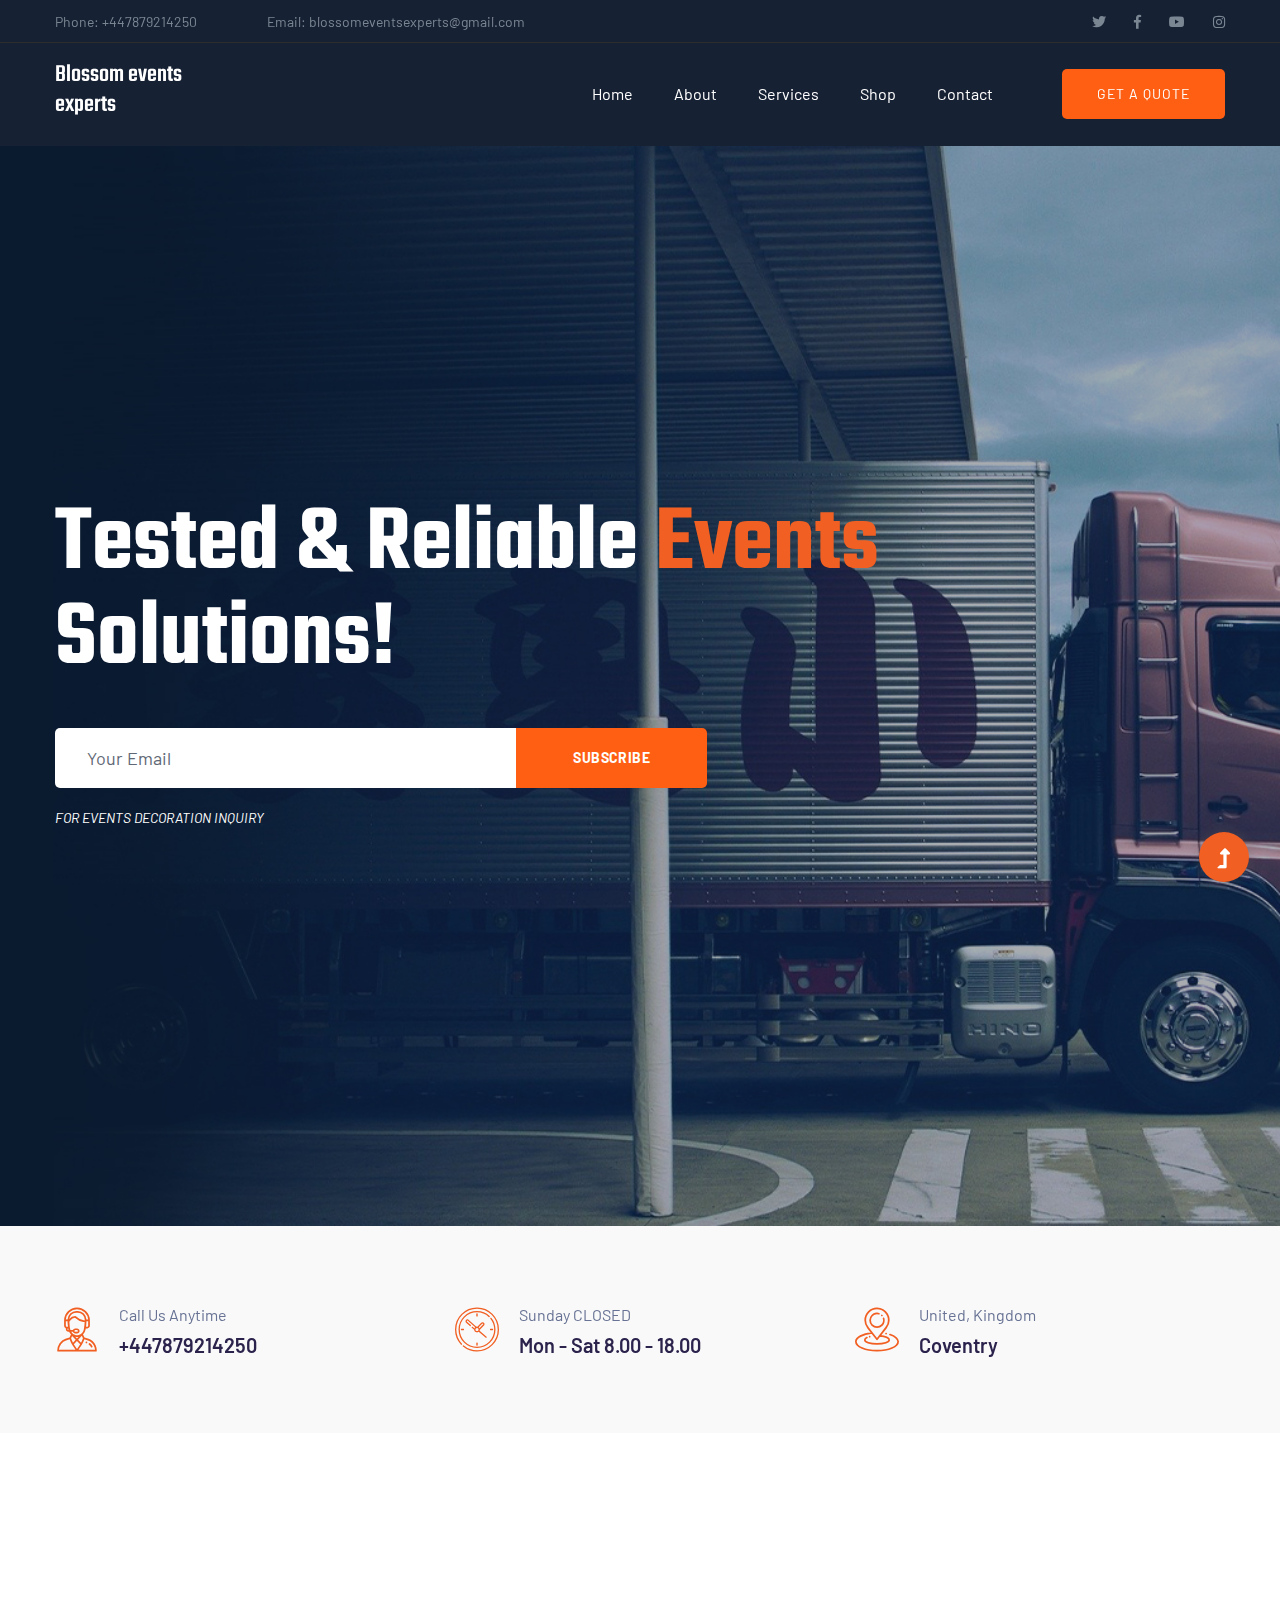
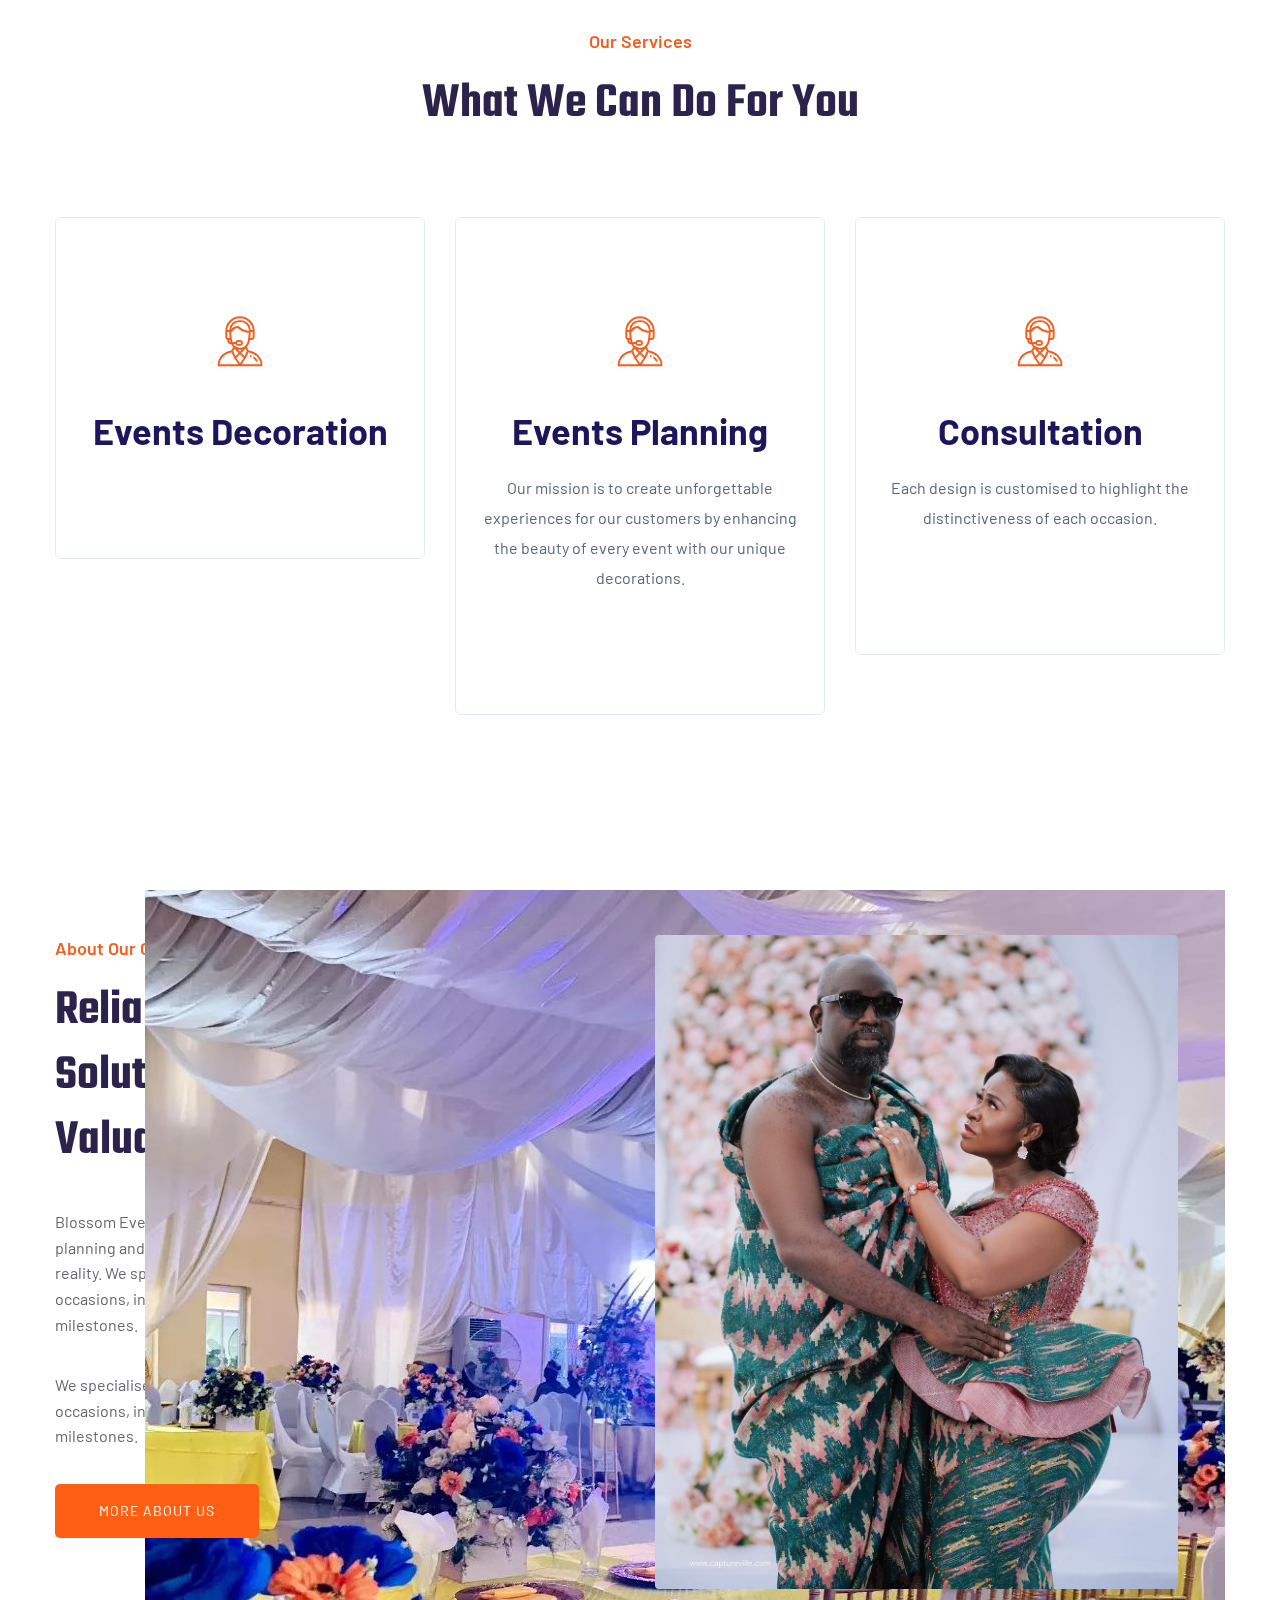
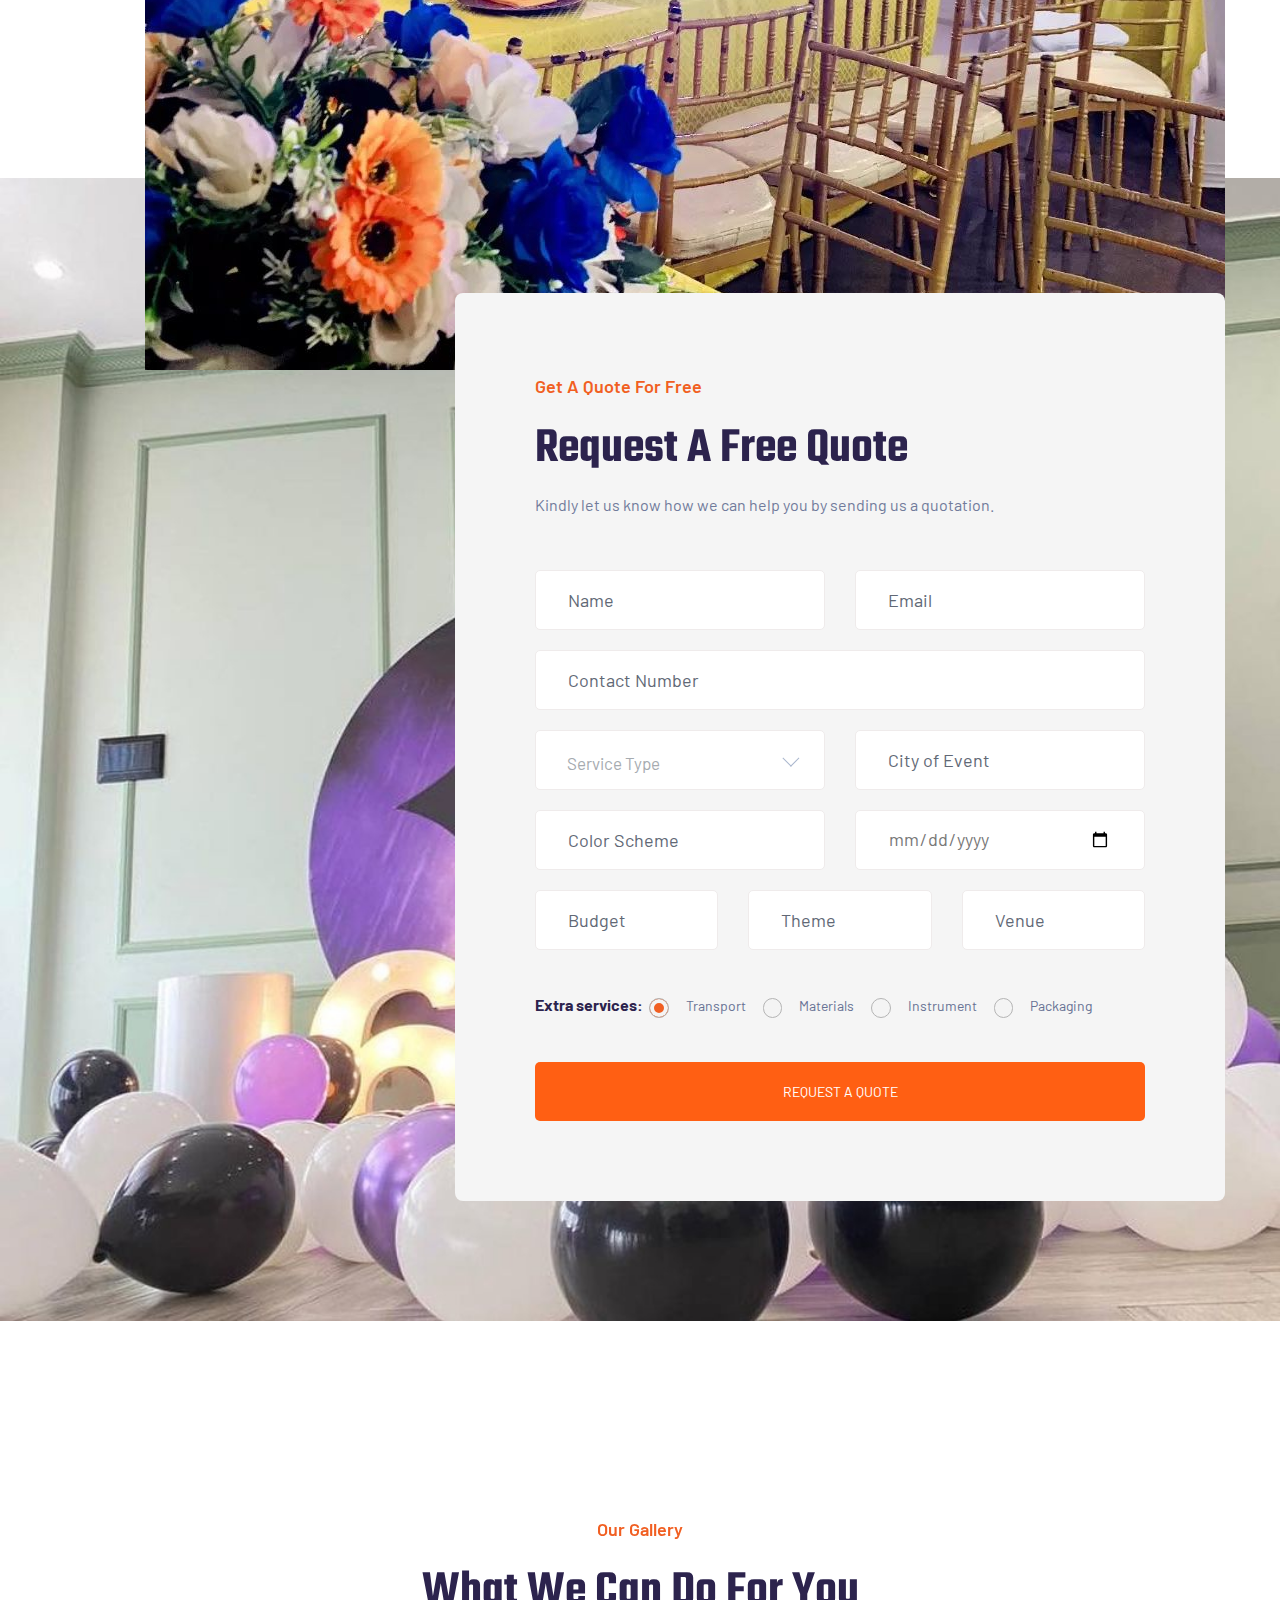
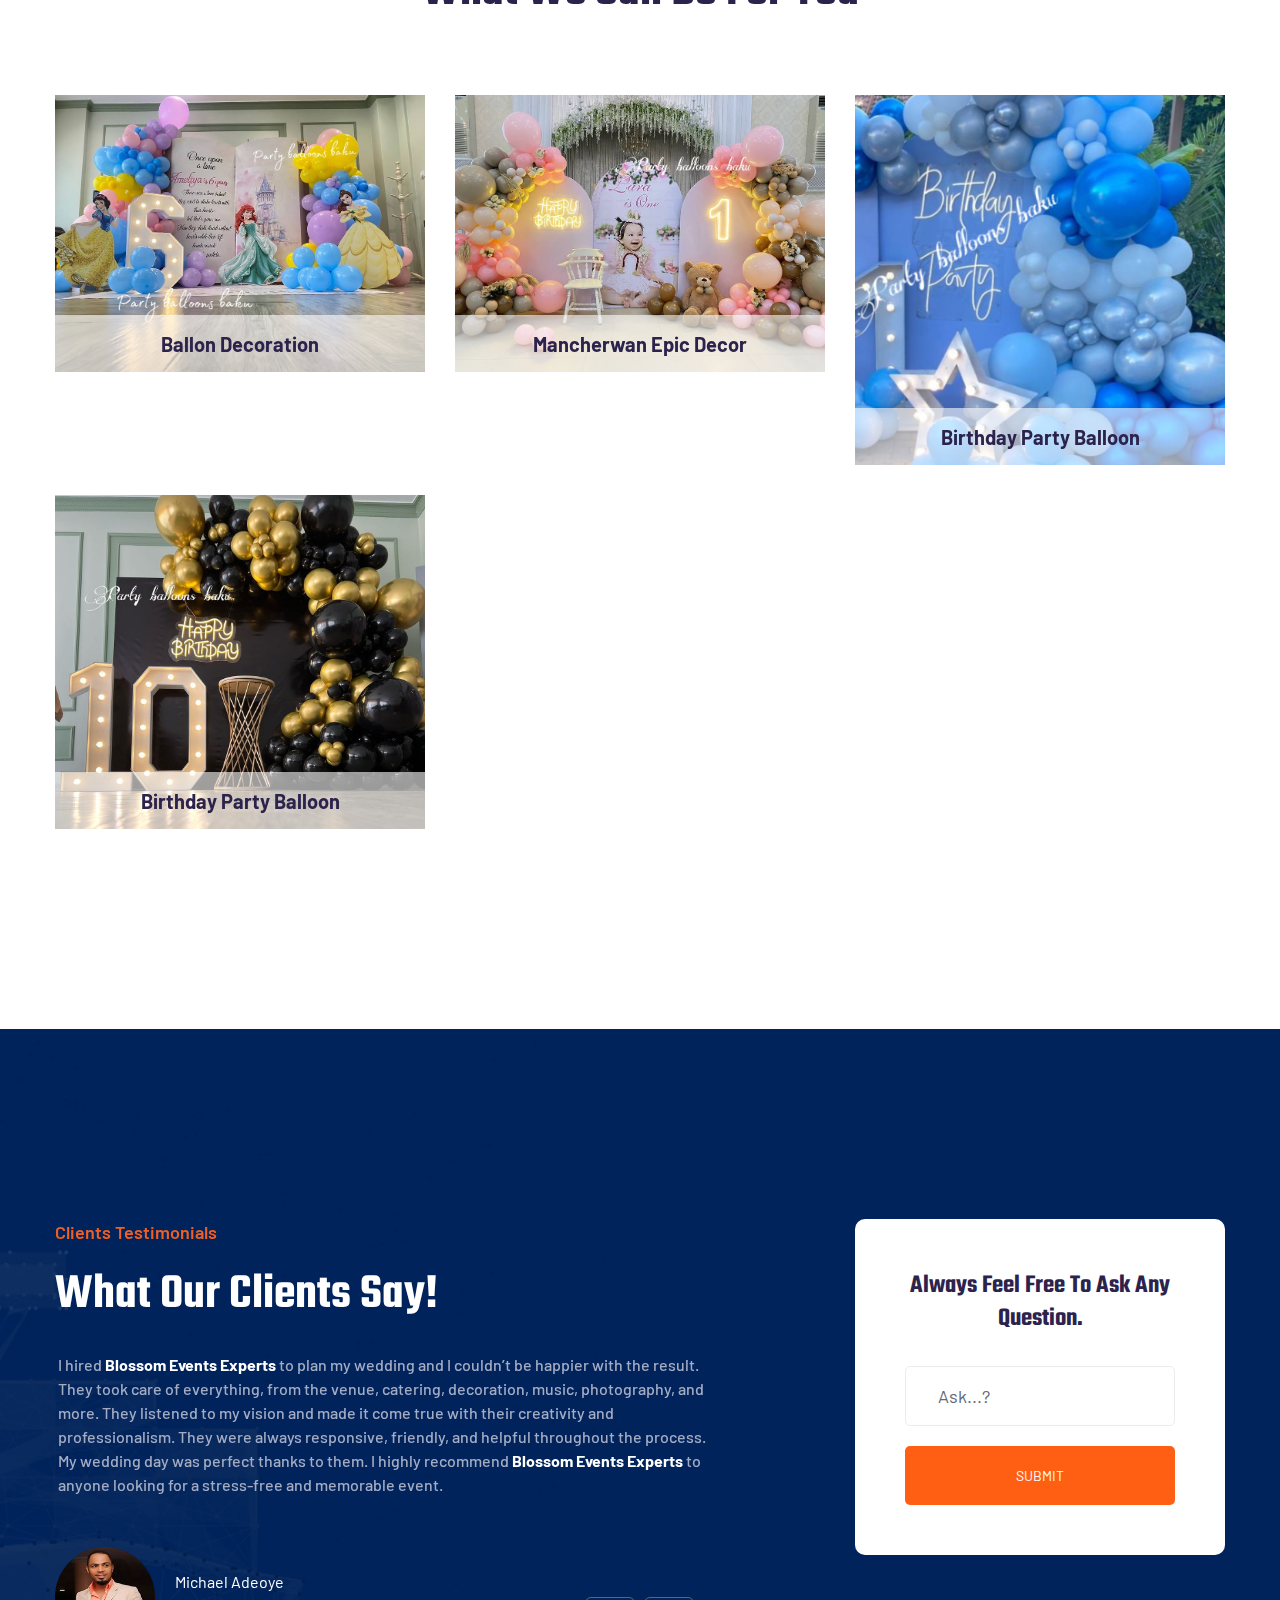
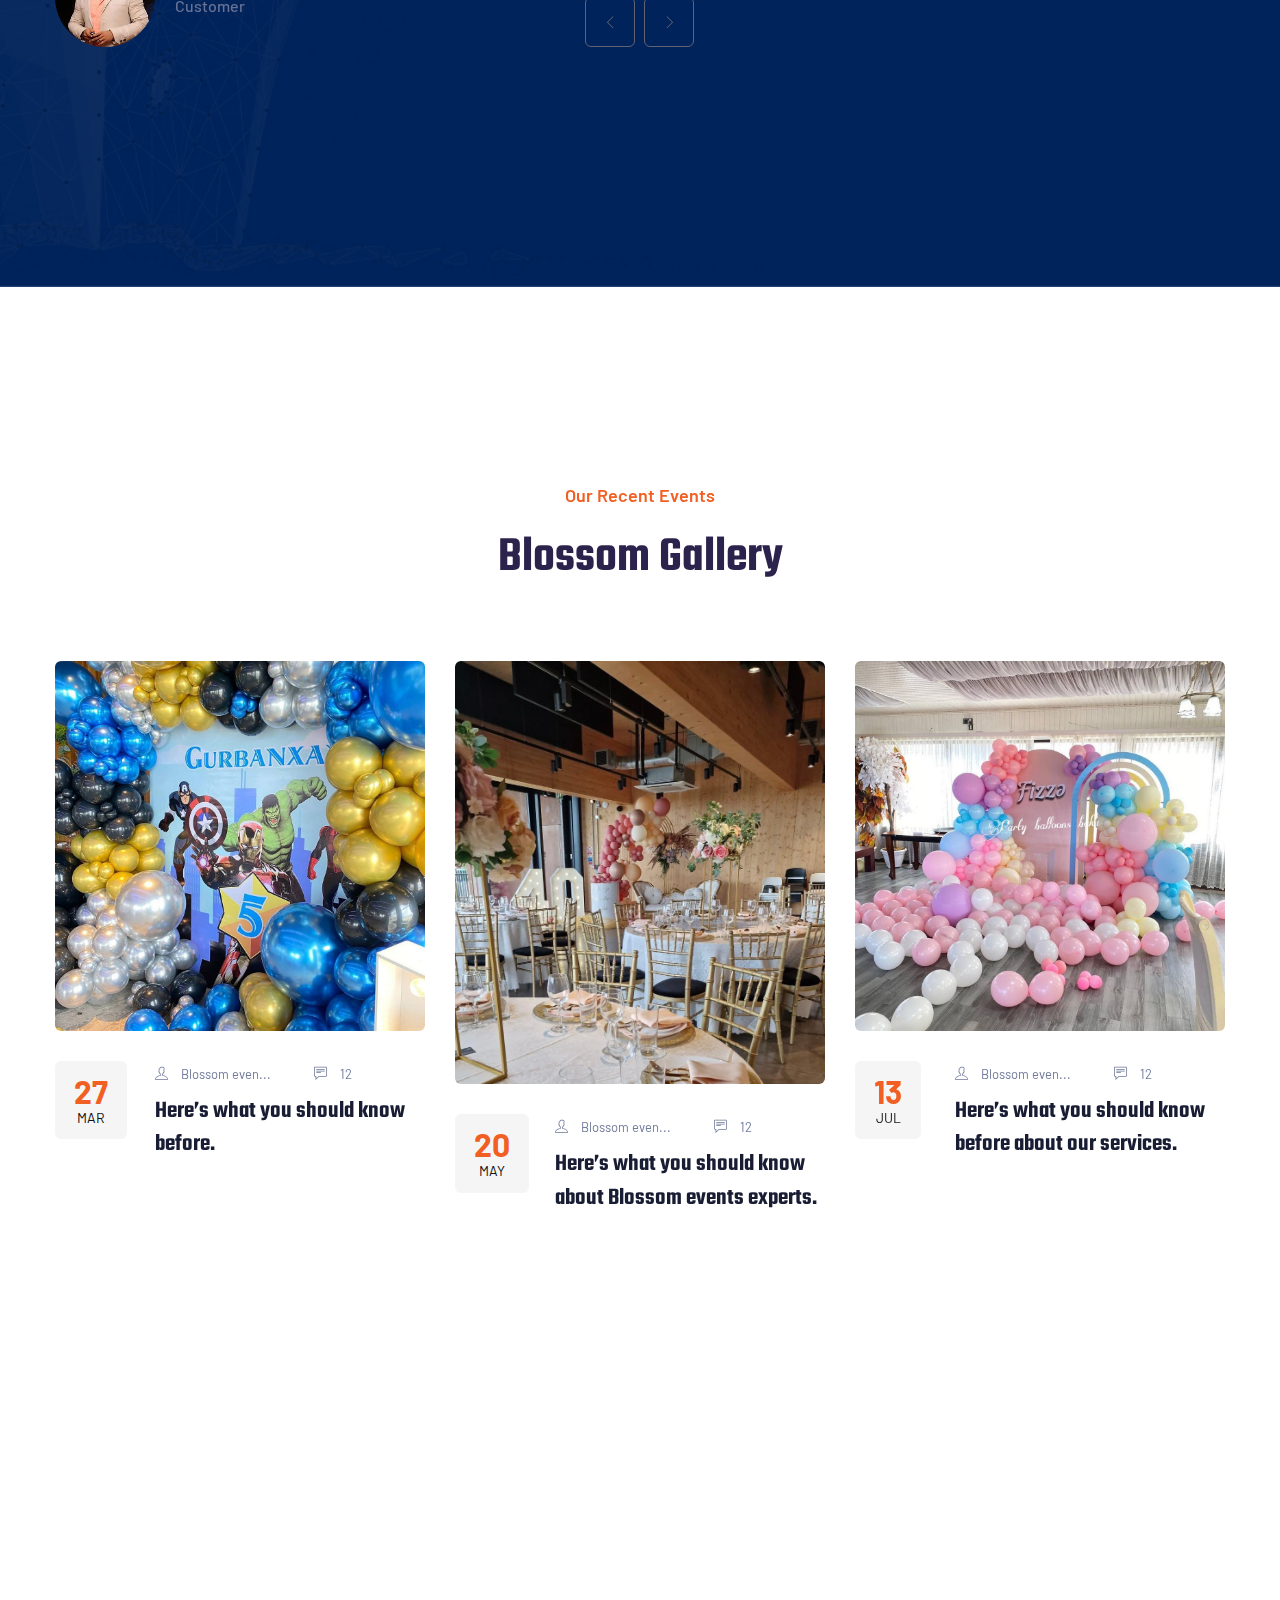
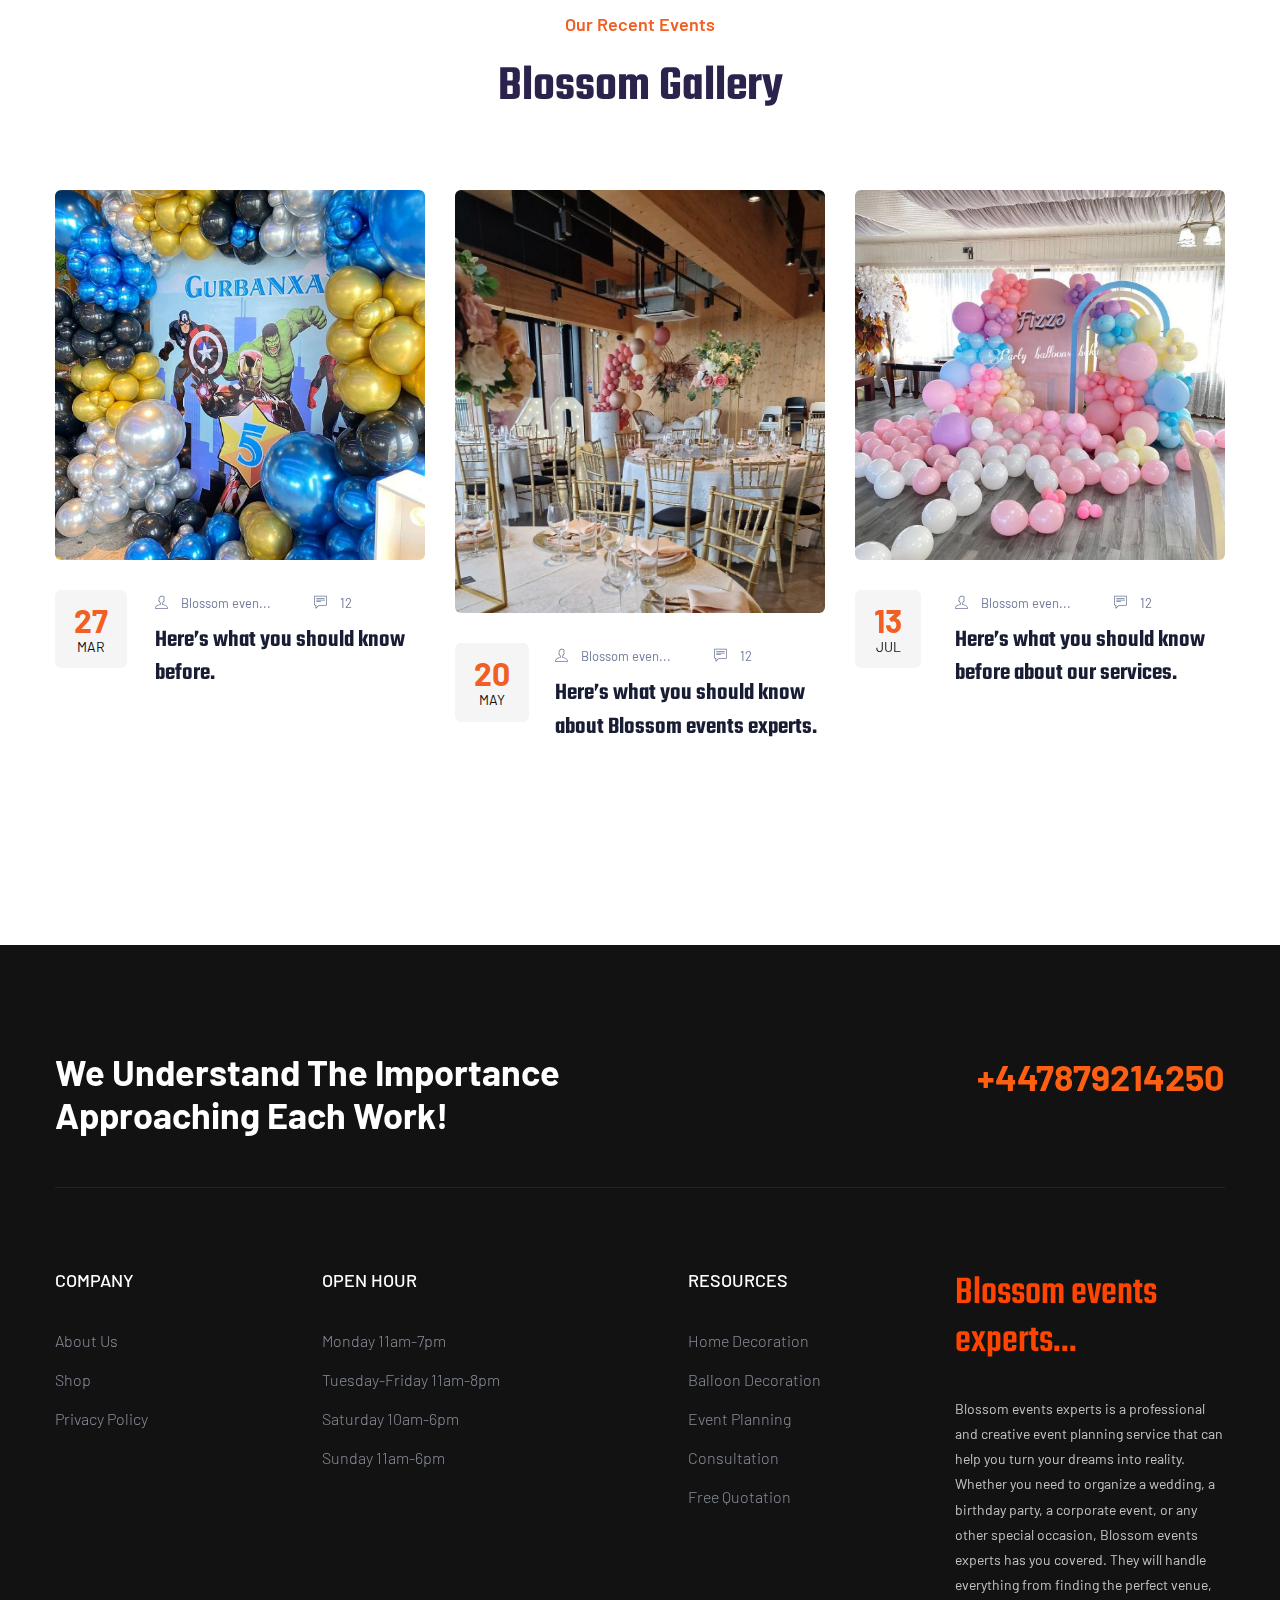
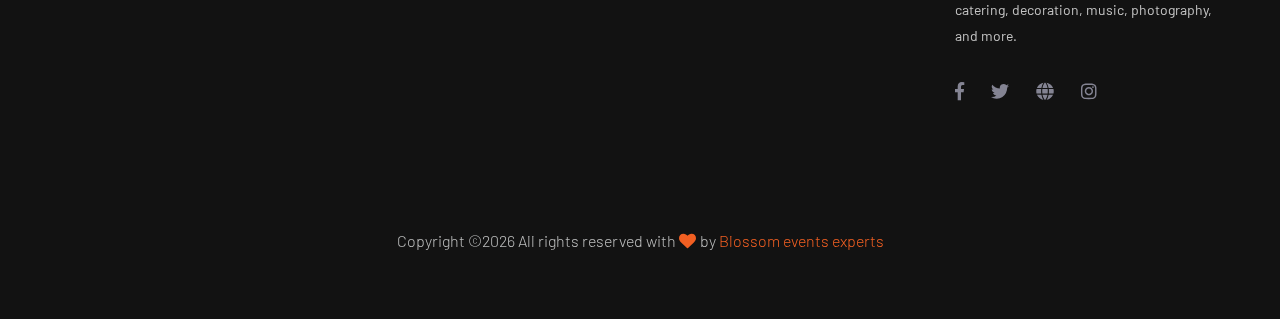
==== commit 73e07d41: "Update index.html" ====
--- a/index.html
+++ b/index.html
@@ -196,7 +196,6 @@
                         </div>
                         <div class="cat-cap">
                             <h5><a href="services.html">Events Decoration</a></h5>
-                            <p>We specialise in delivering balloon decorations for a wide range of occasions, including weddings, baby showers, kids' birthdays, and special milestones.</p>
                         </div>
                     </div>
                 </div>
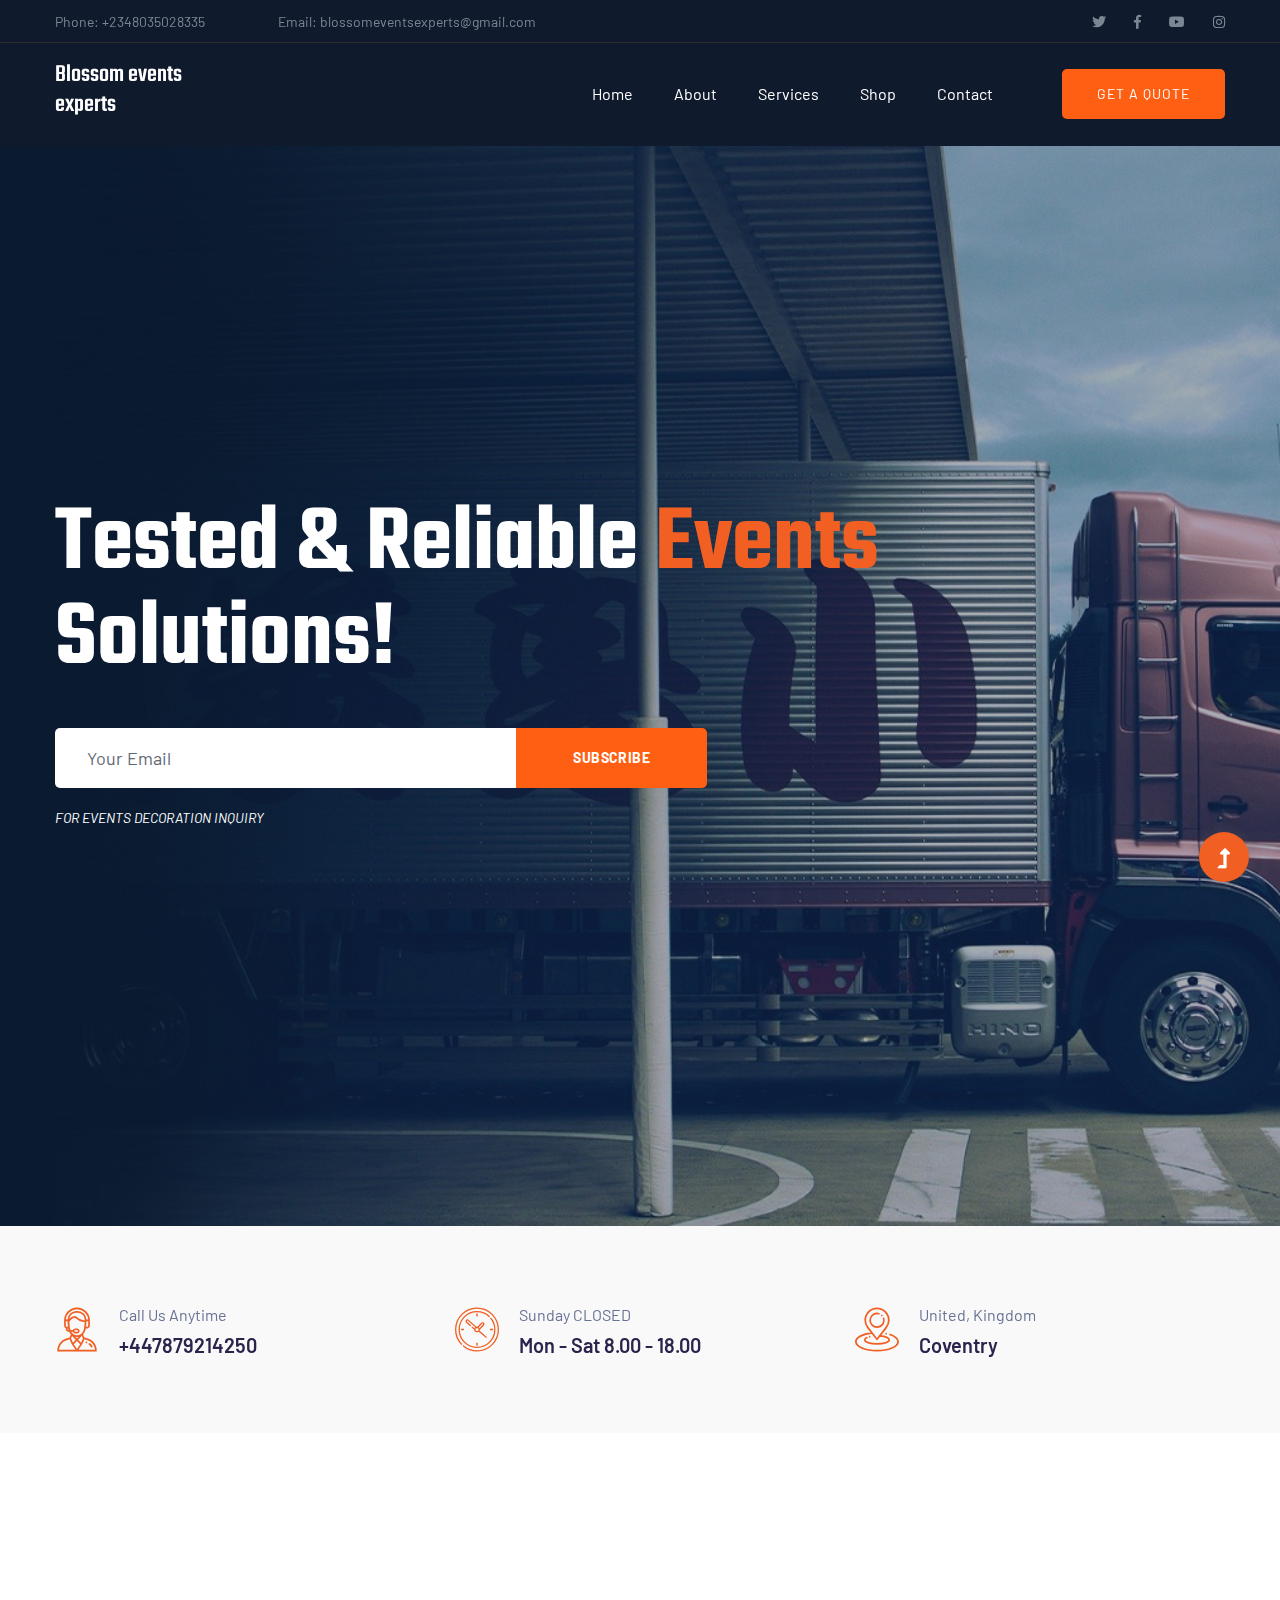
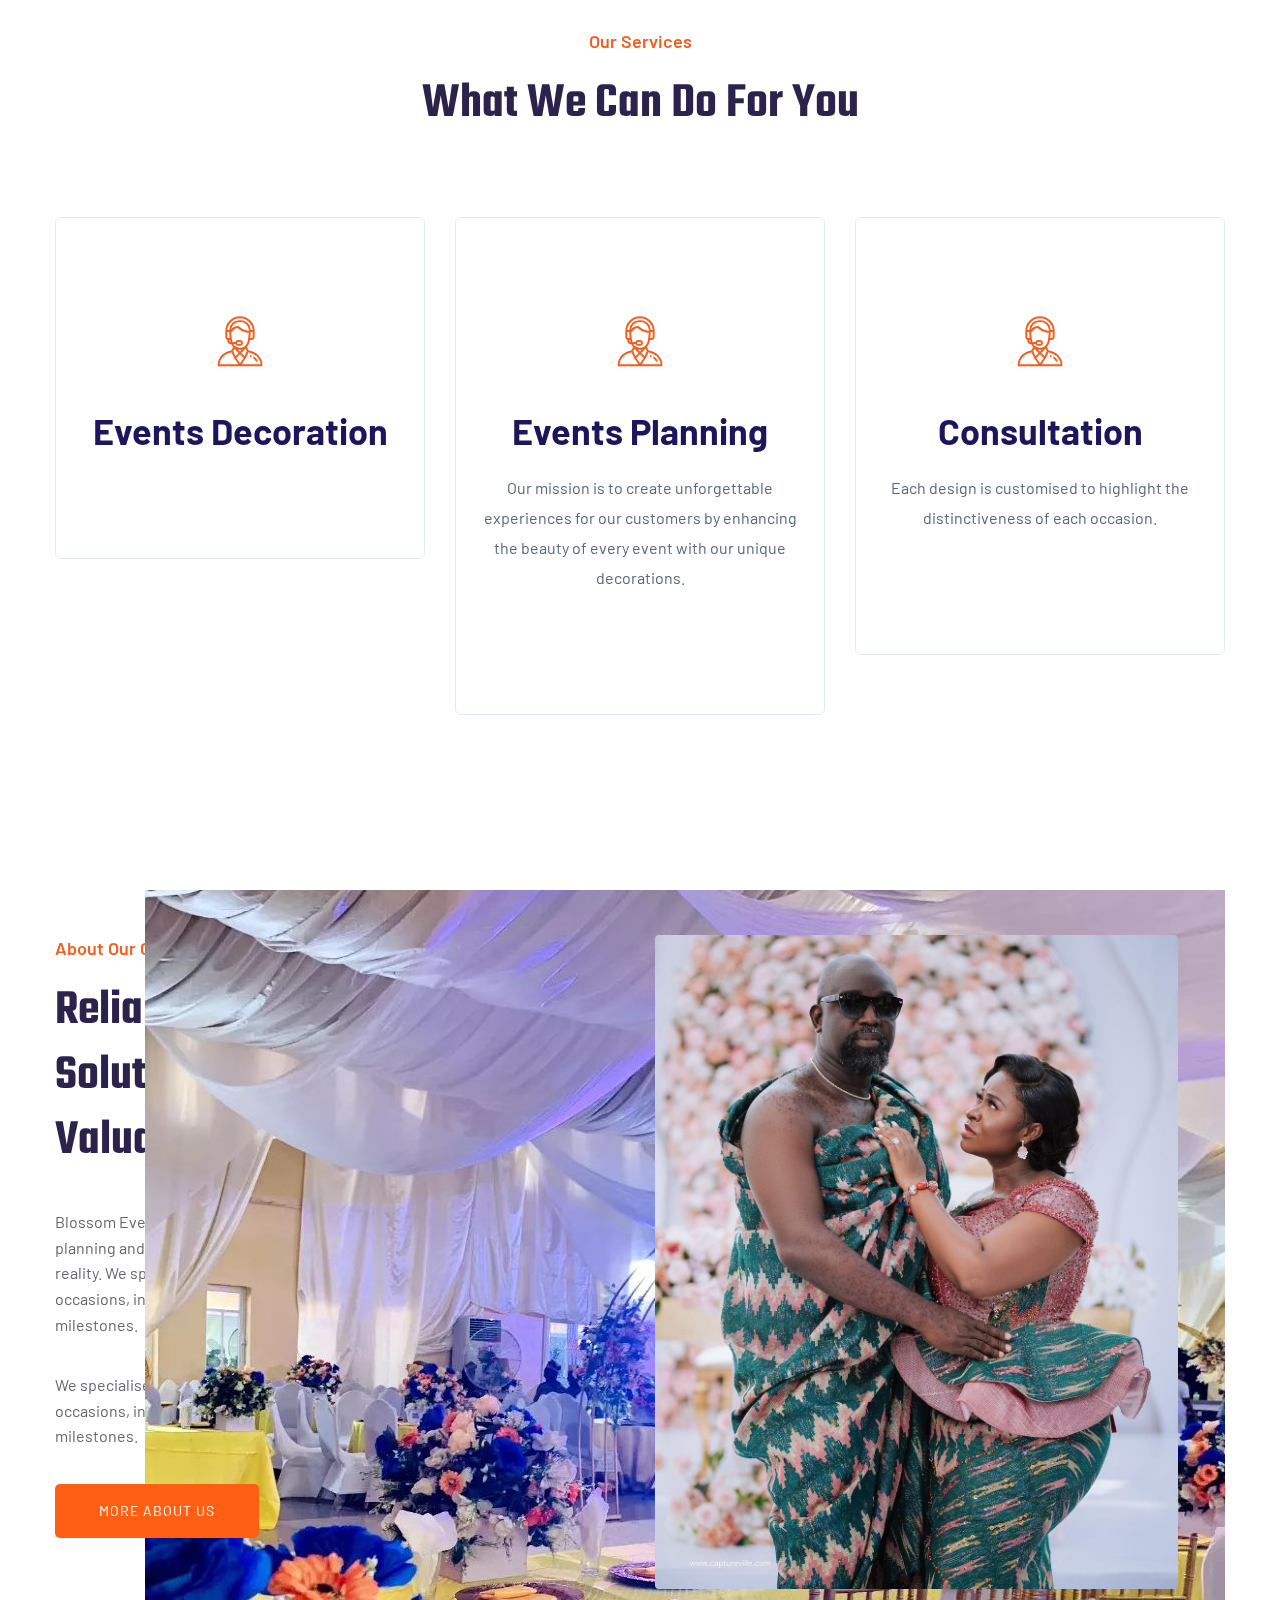
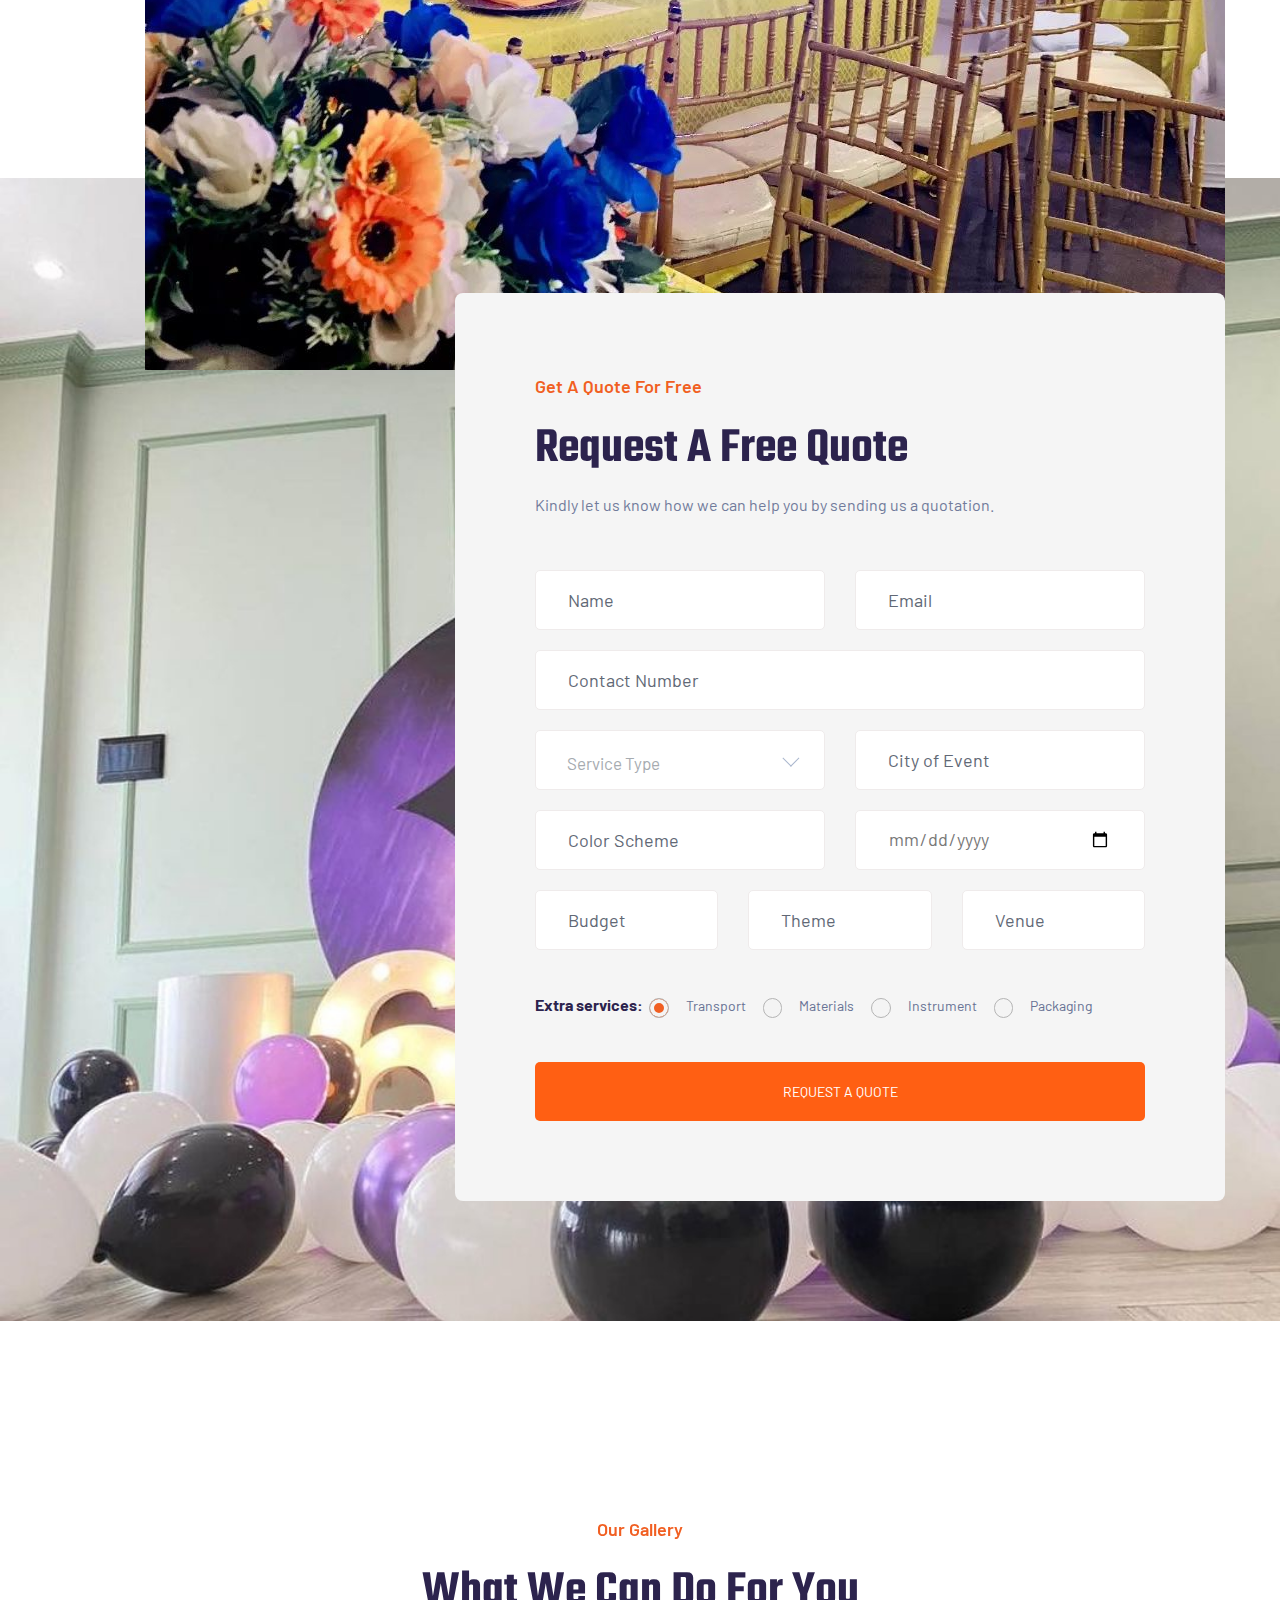
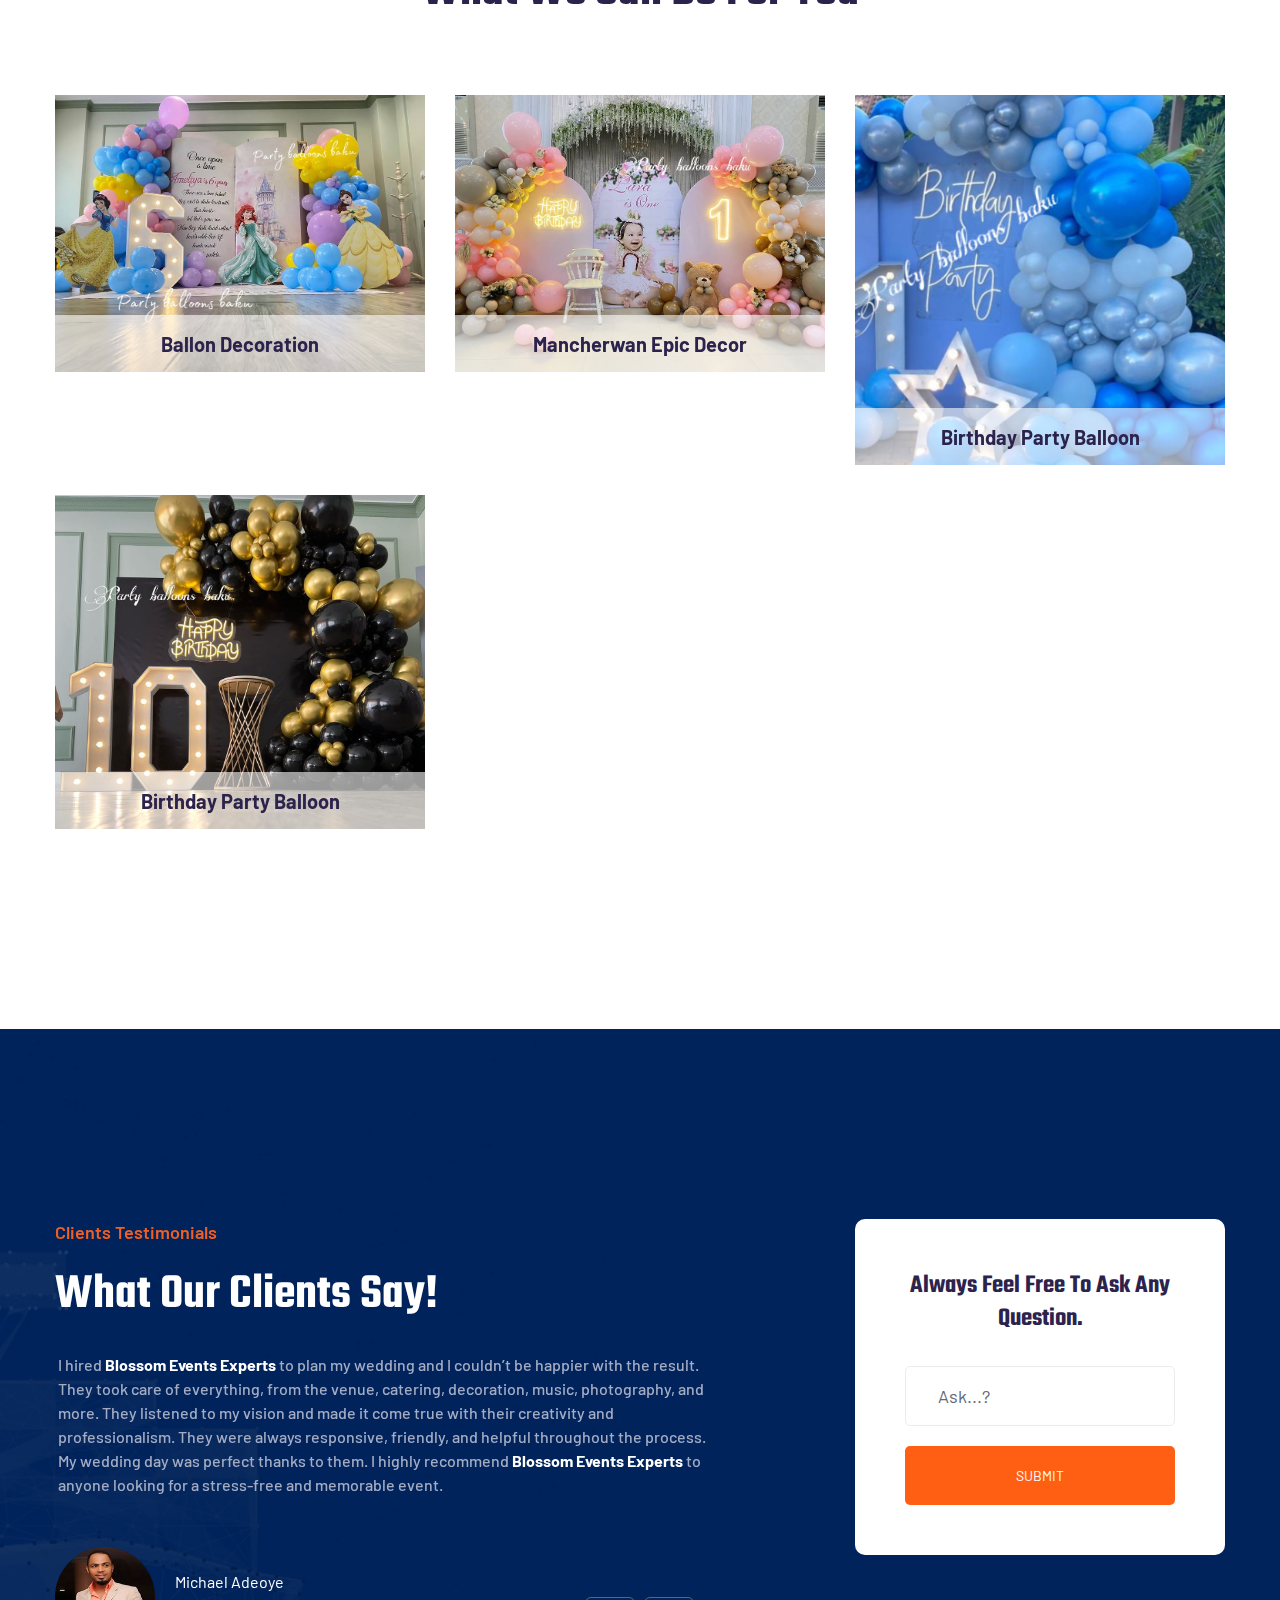
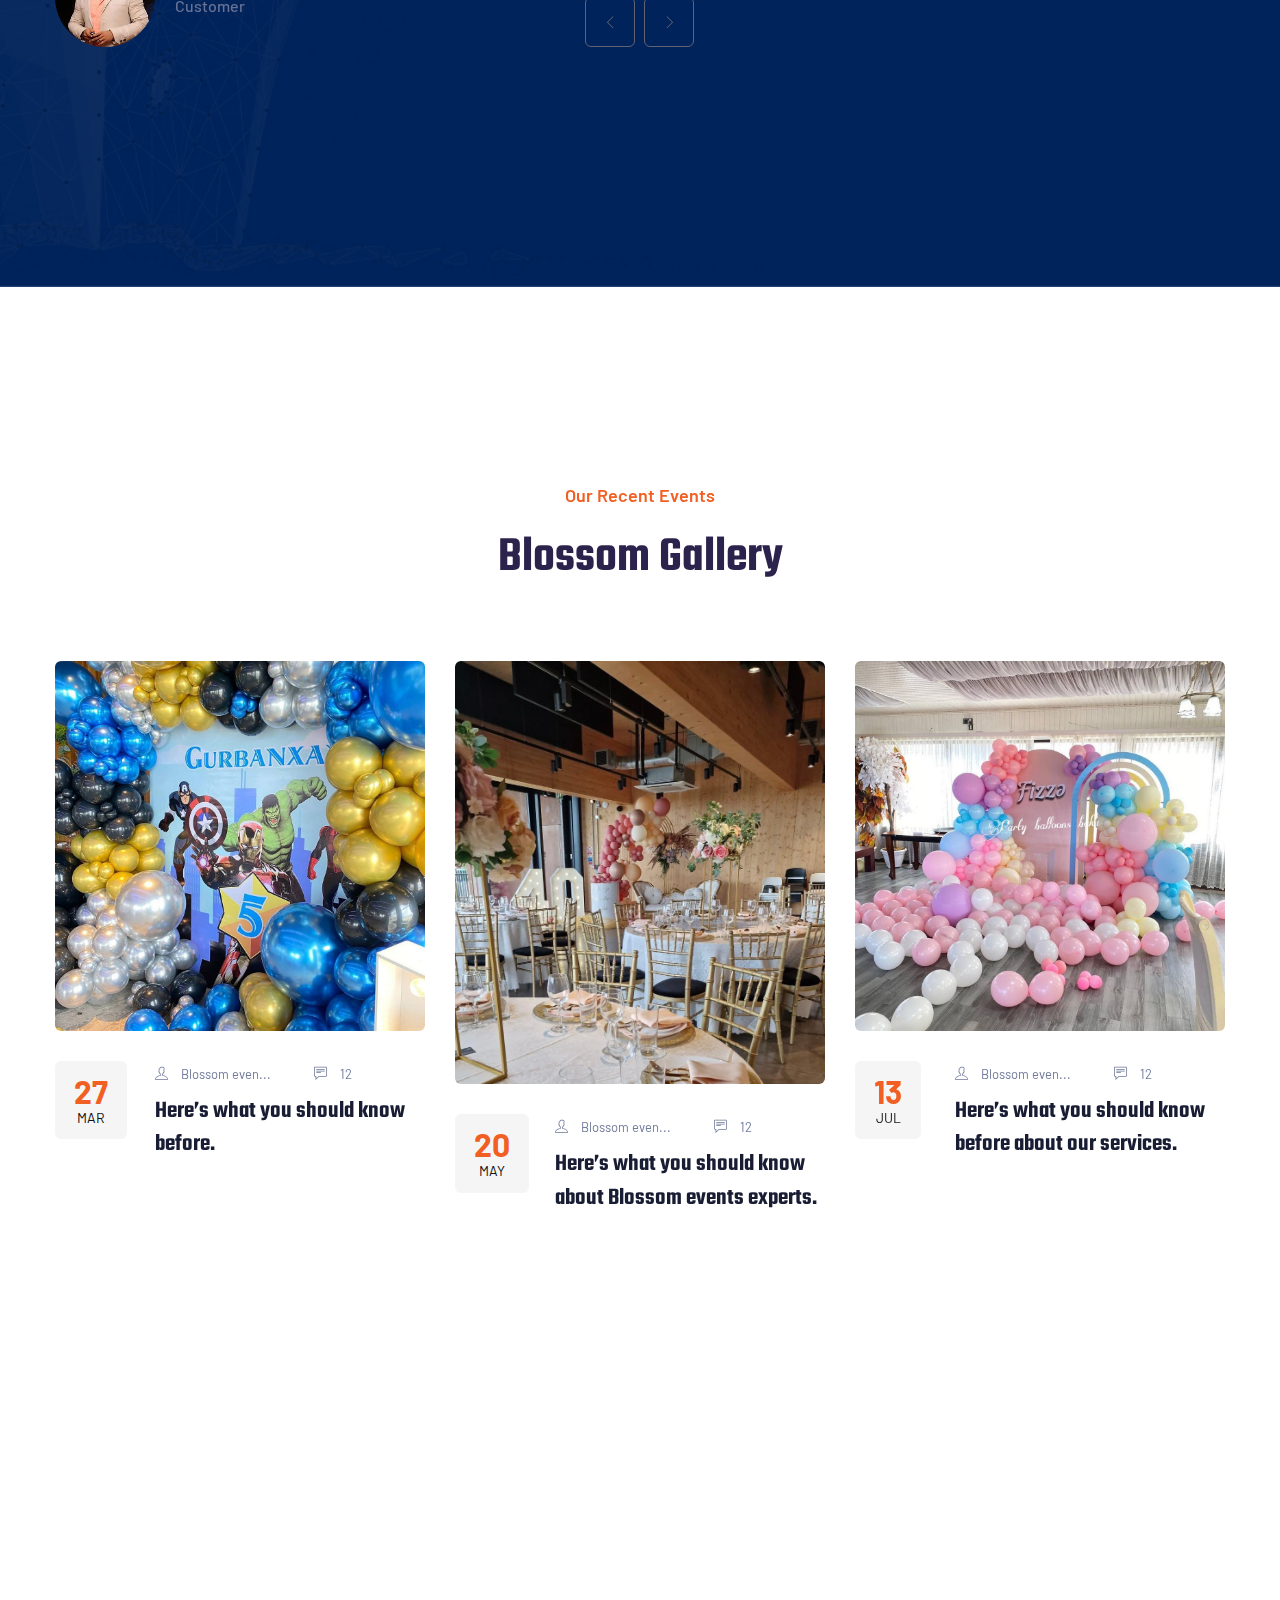
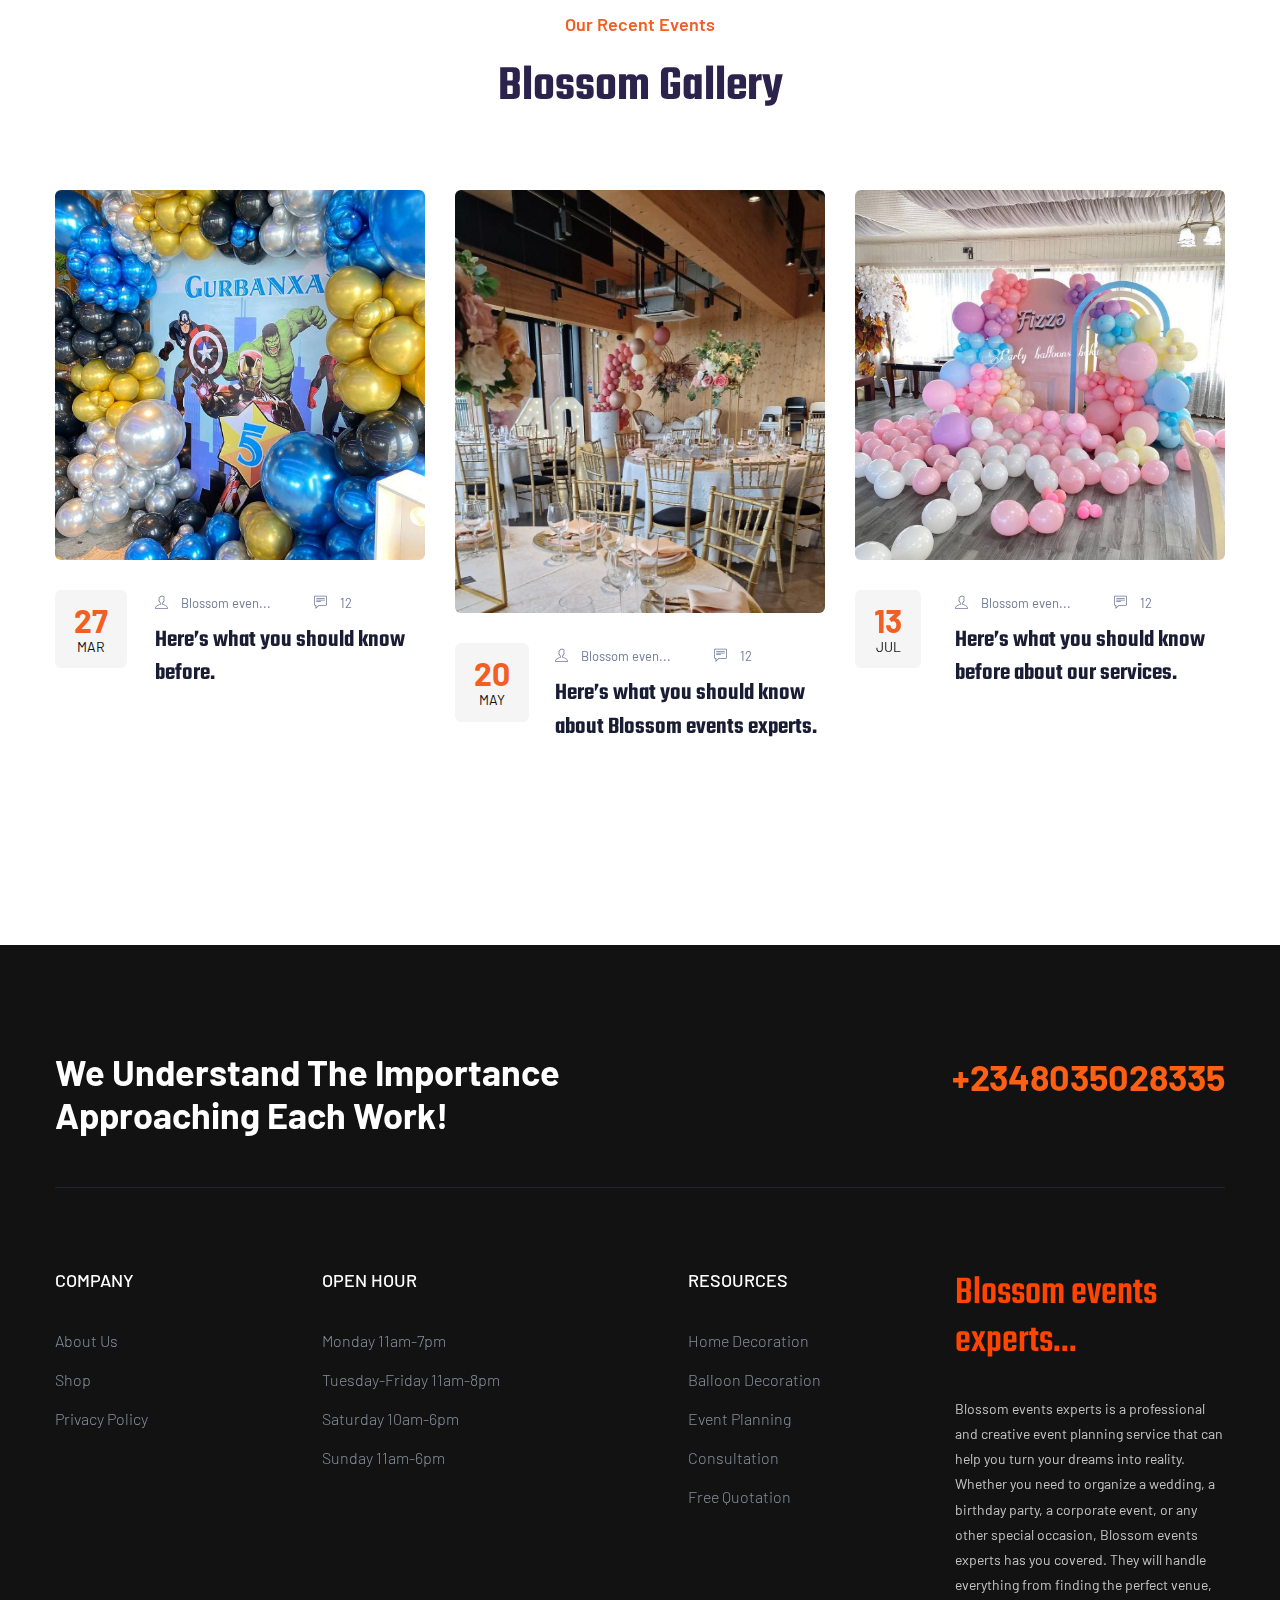
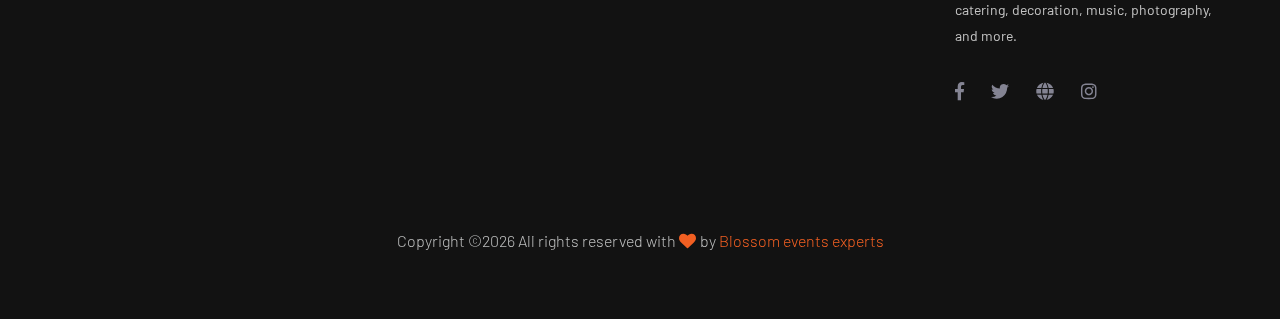
==== commit 7a01d51f: "Update index.html" ====
--- a/index.html
+++ b/index.html
@@ -45,7 +45,7 @@
                         <div class="row d-flex justify-content-between align-items-center">
                             <div class="header-info-left">
                                 <ul>     
-                                    <li>Phone: +447879214250
+                                    <li>Phone: +2348035028335</li>
                                     <li>Email: blossomeventsexperts@gmail.com</li>
                                 </ul>
                             </div>
@@ -713,7 +713,7 @@
                             </div>
                         </div>
                         <div class="col-xl-3 col-lg-4">
-                            <span class="contact-number f-right">+447879214250</span>
+                            <span class="contact-number f-right">+2348035028335</span>
                         </div>
                     </div>
                 </div>
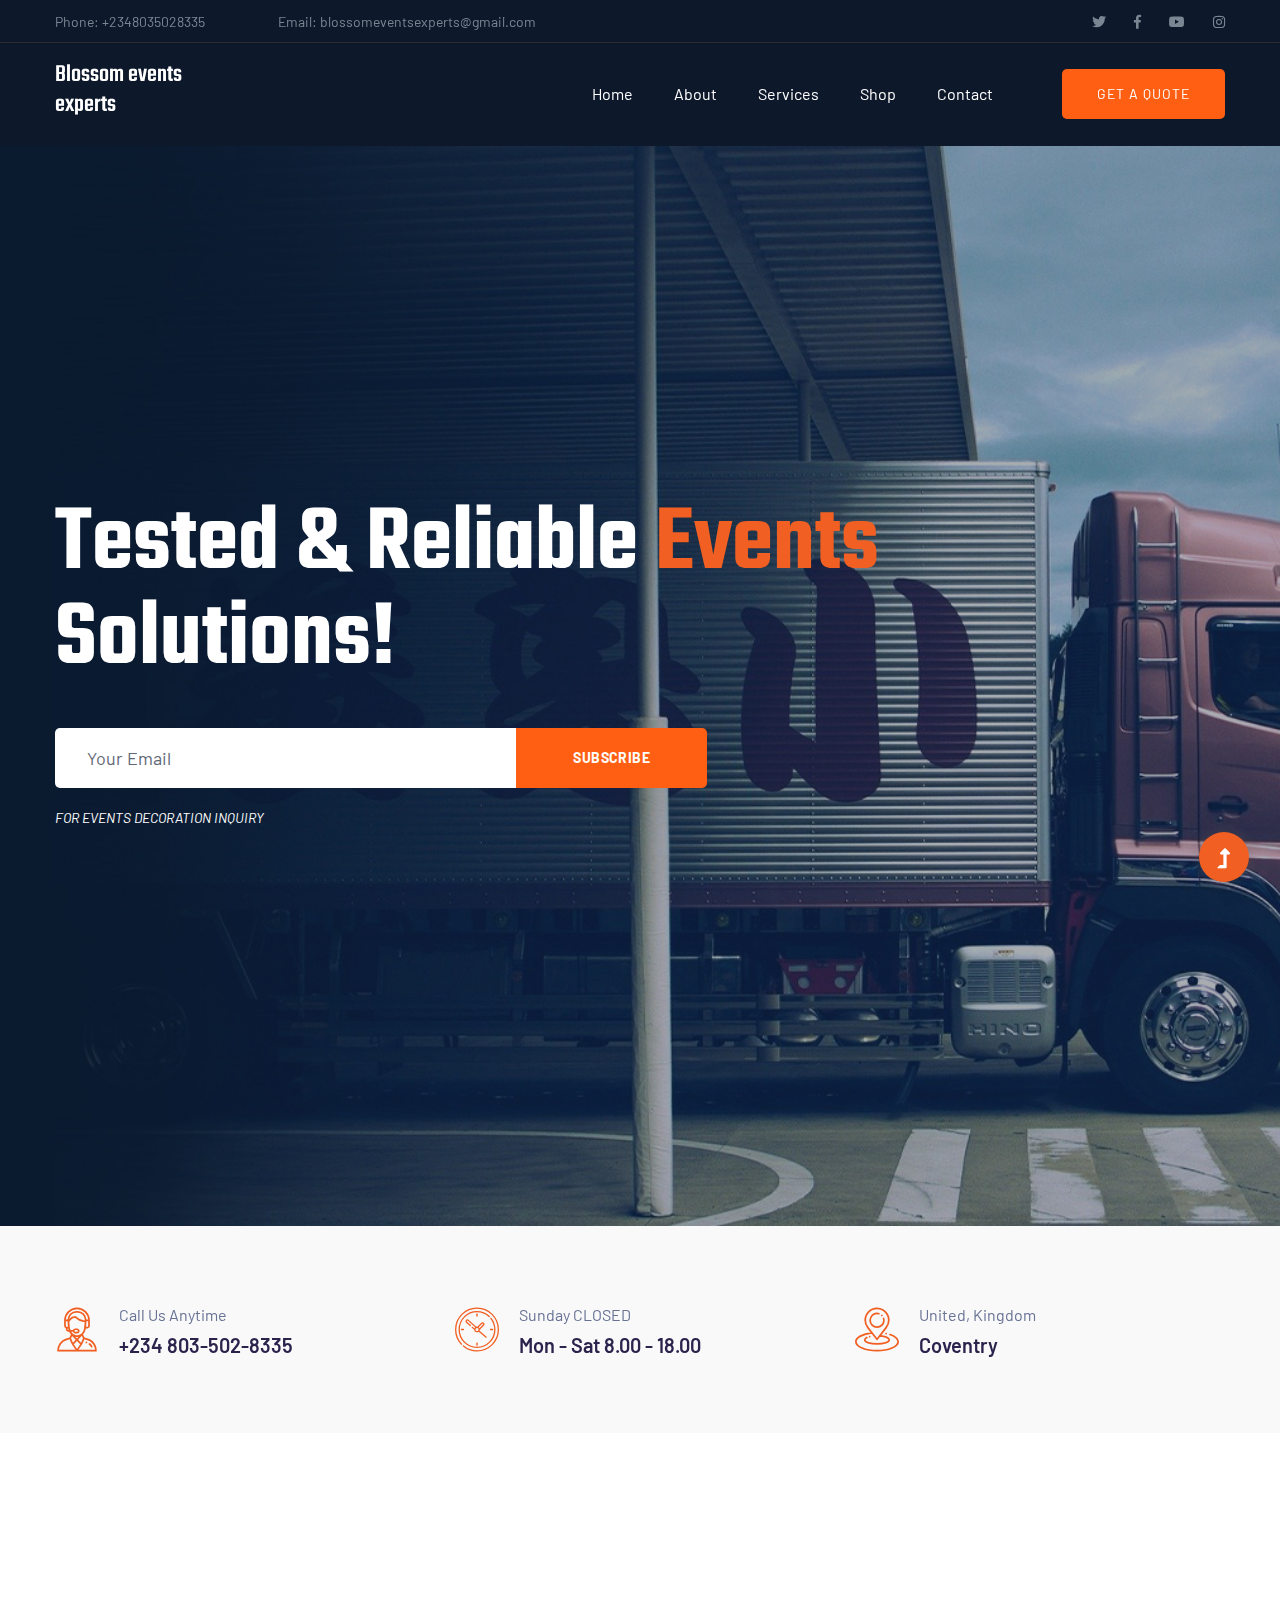
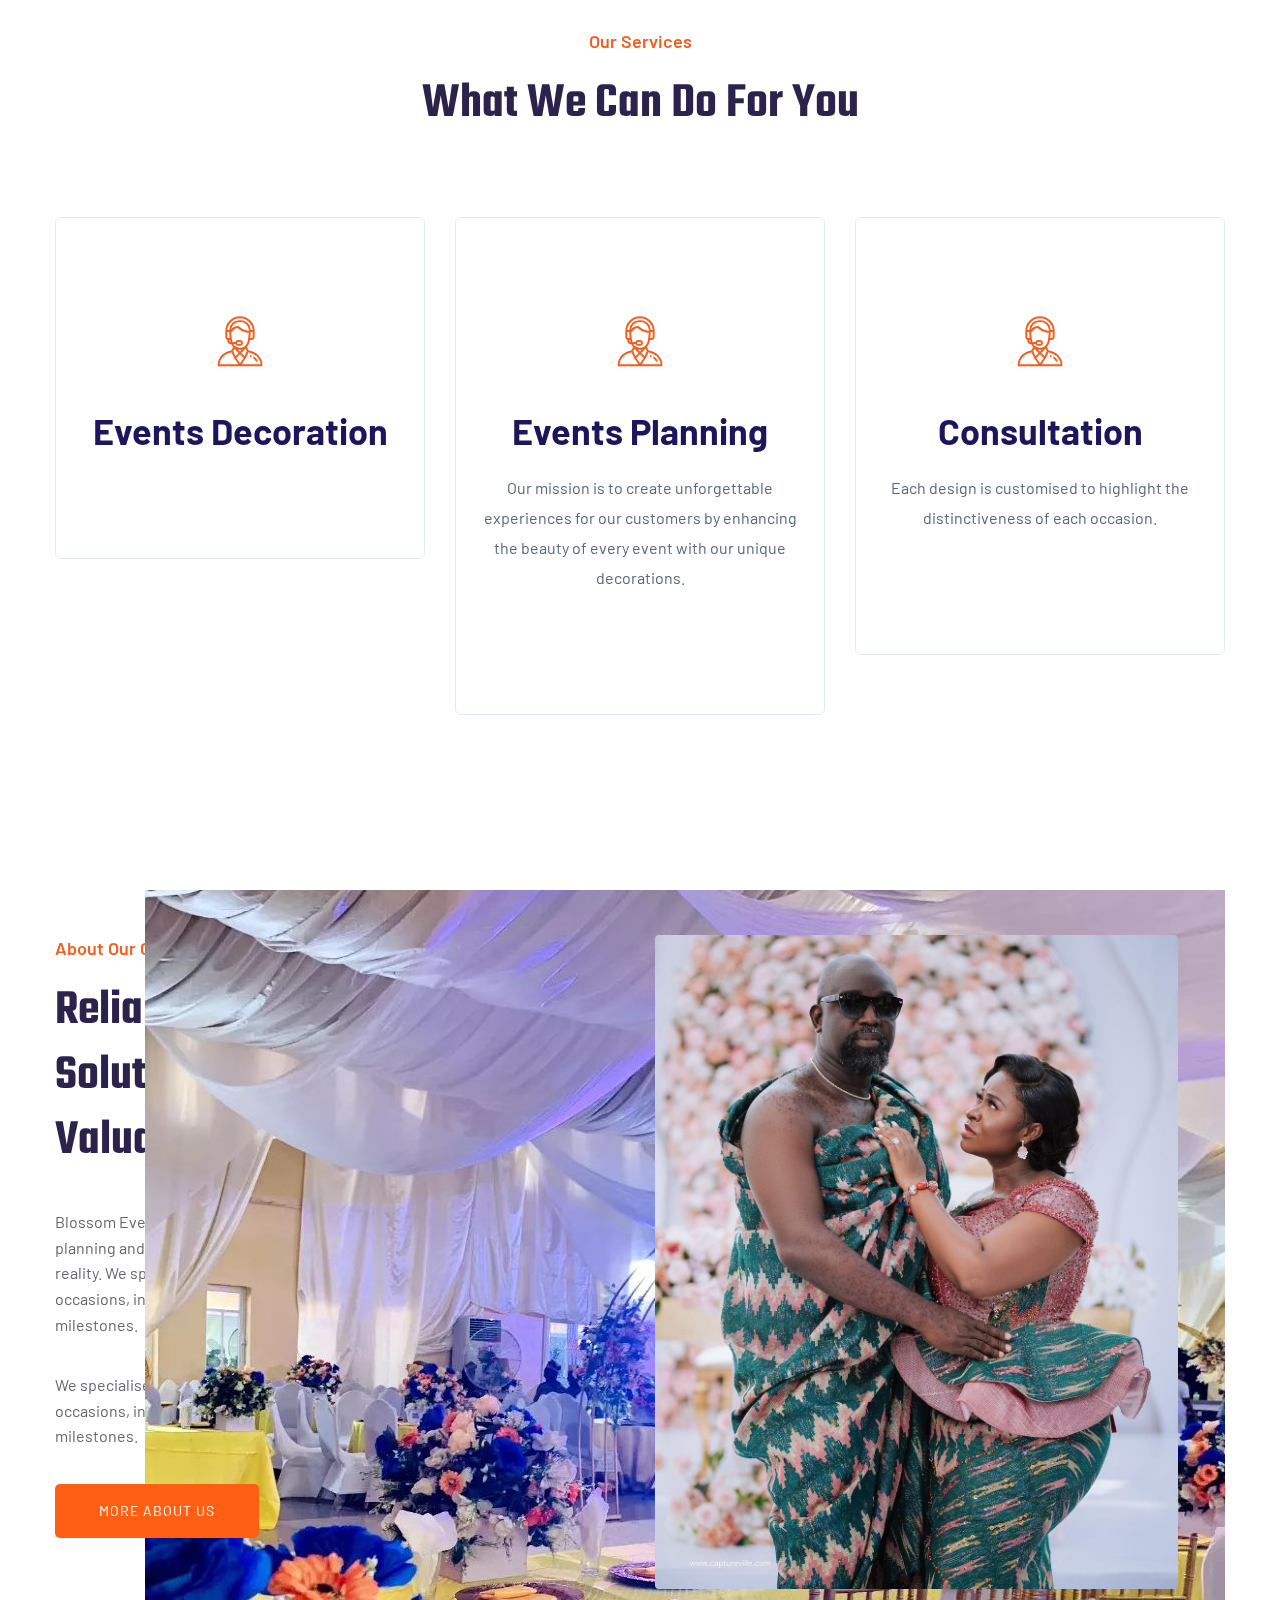
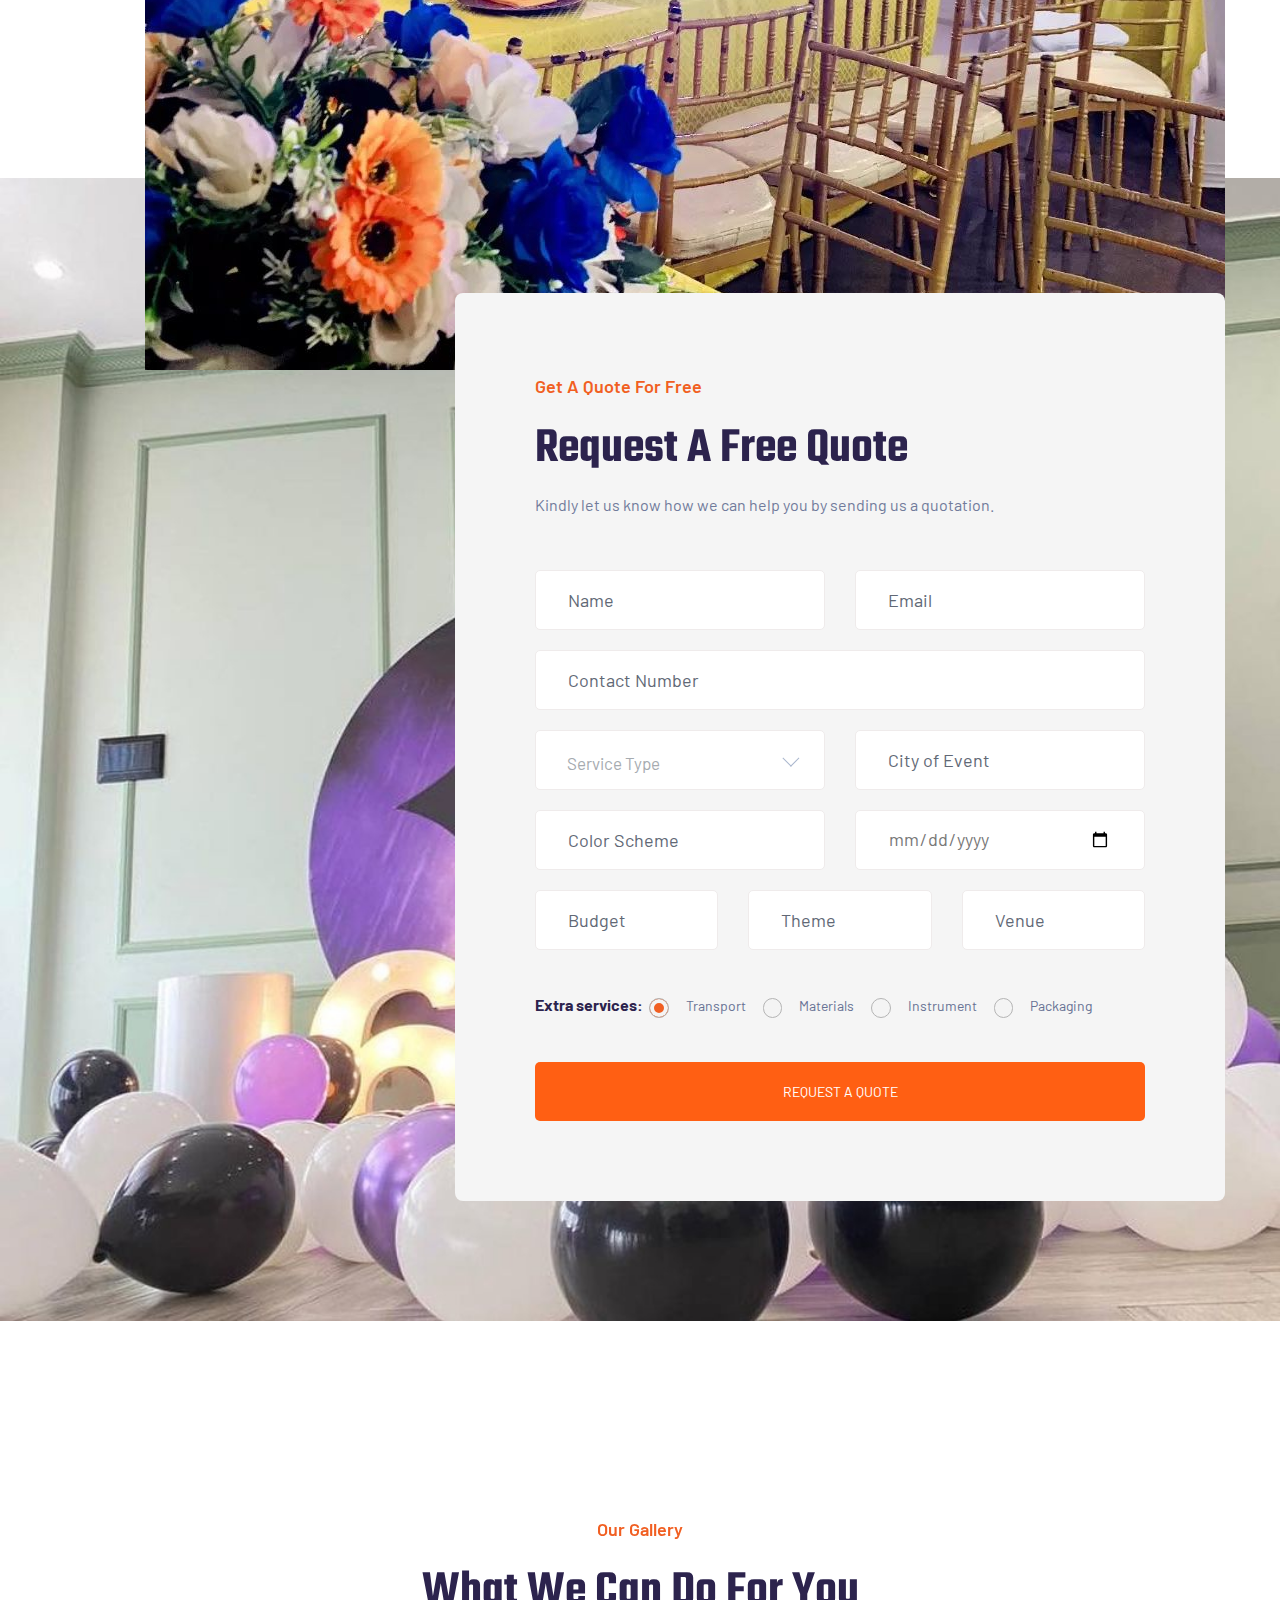
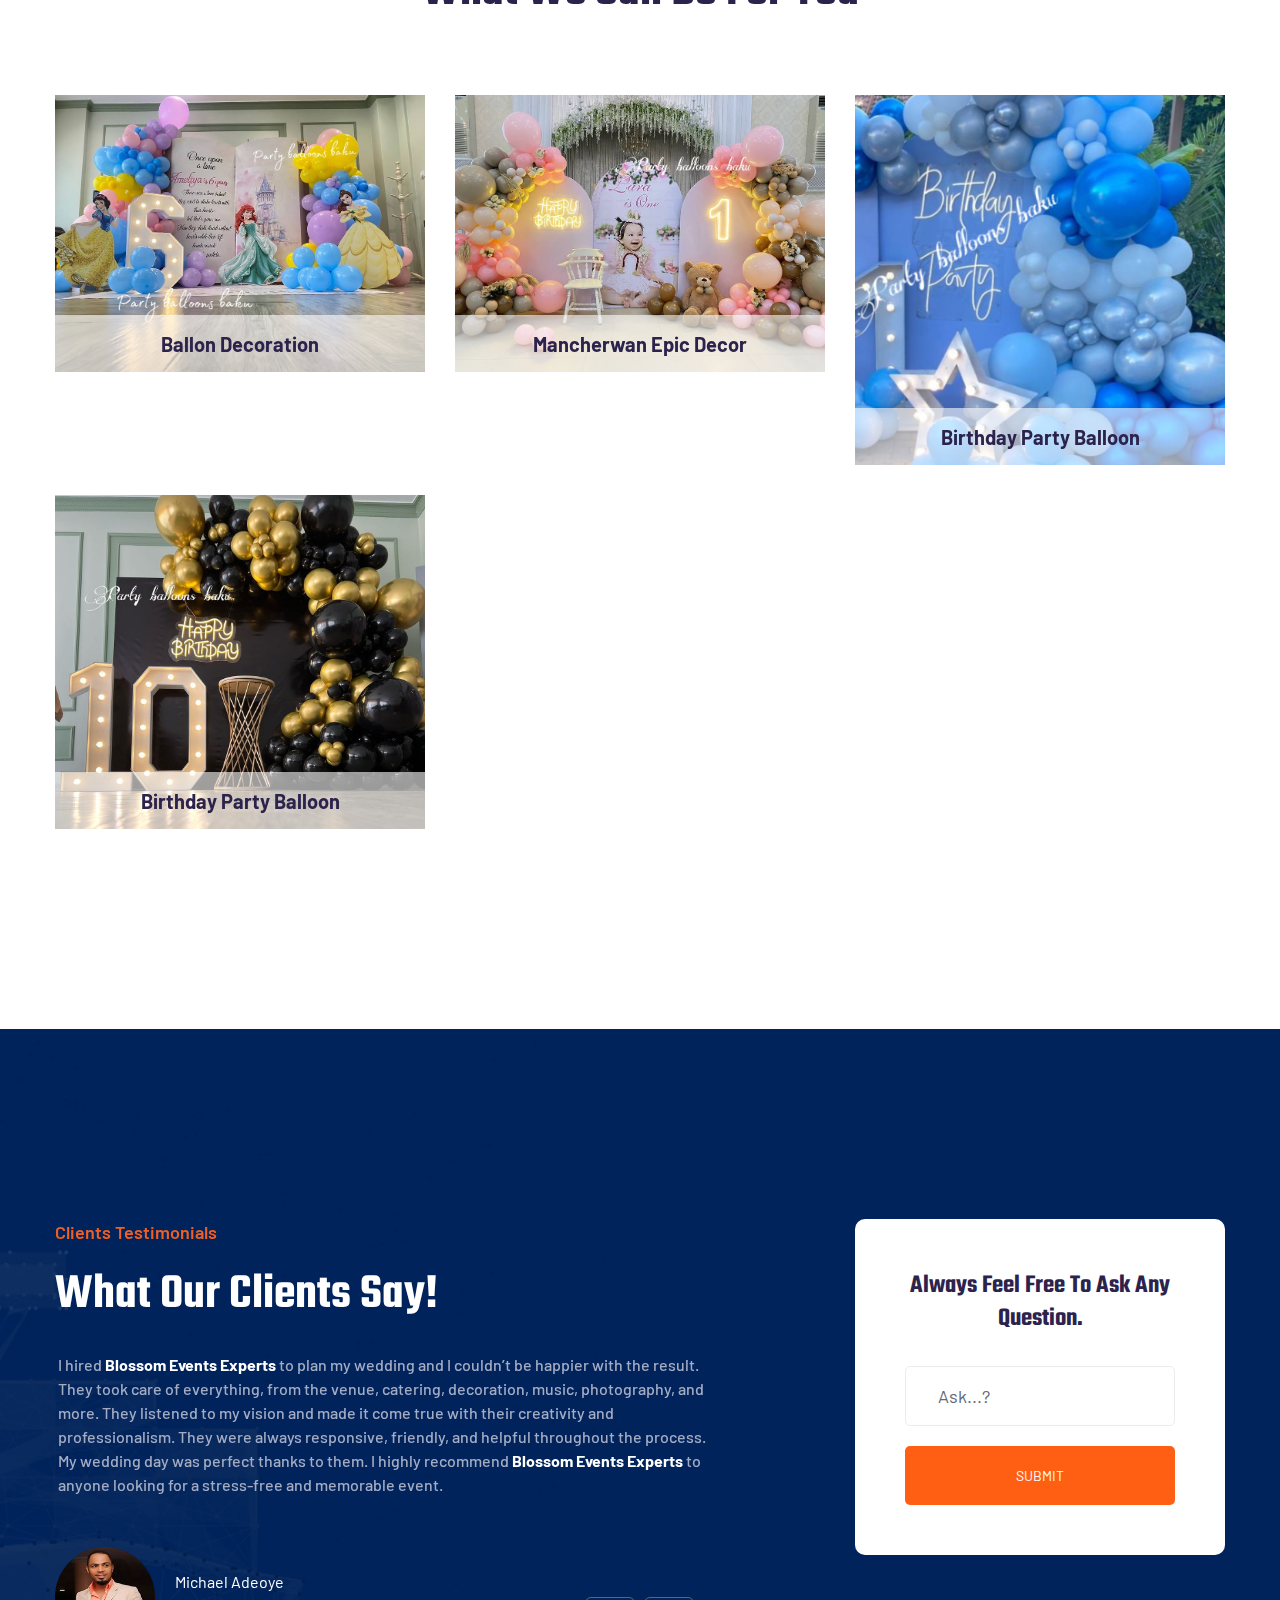
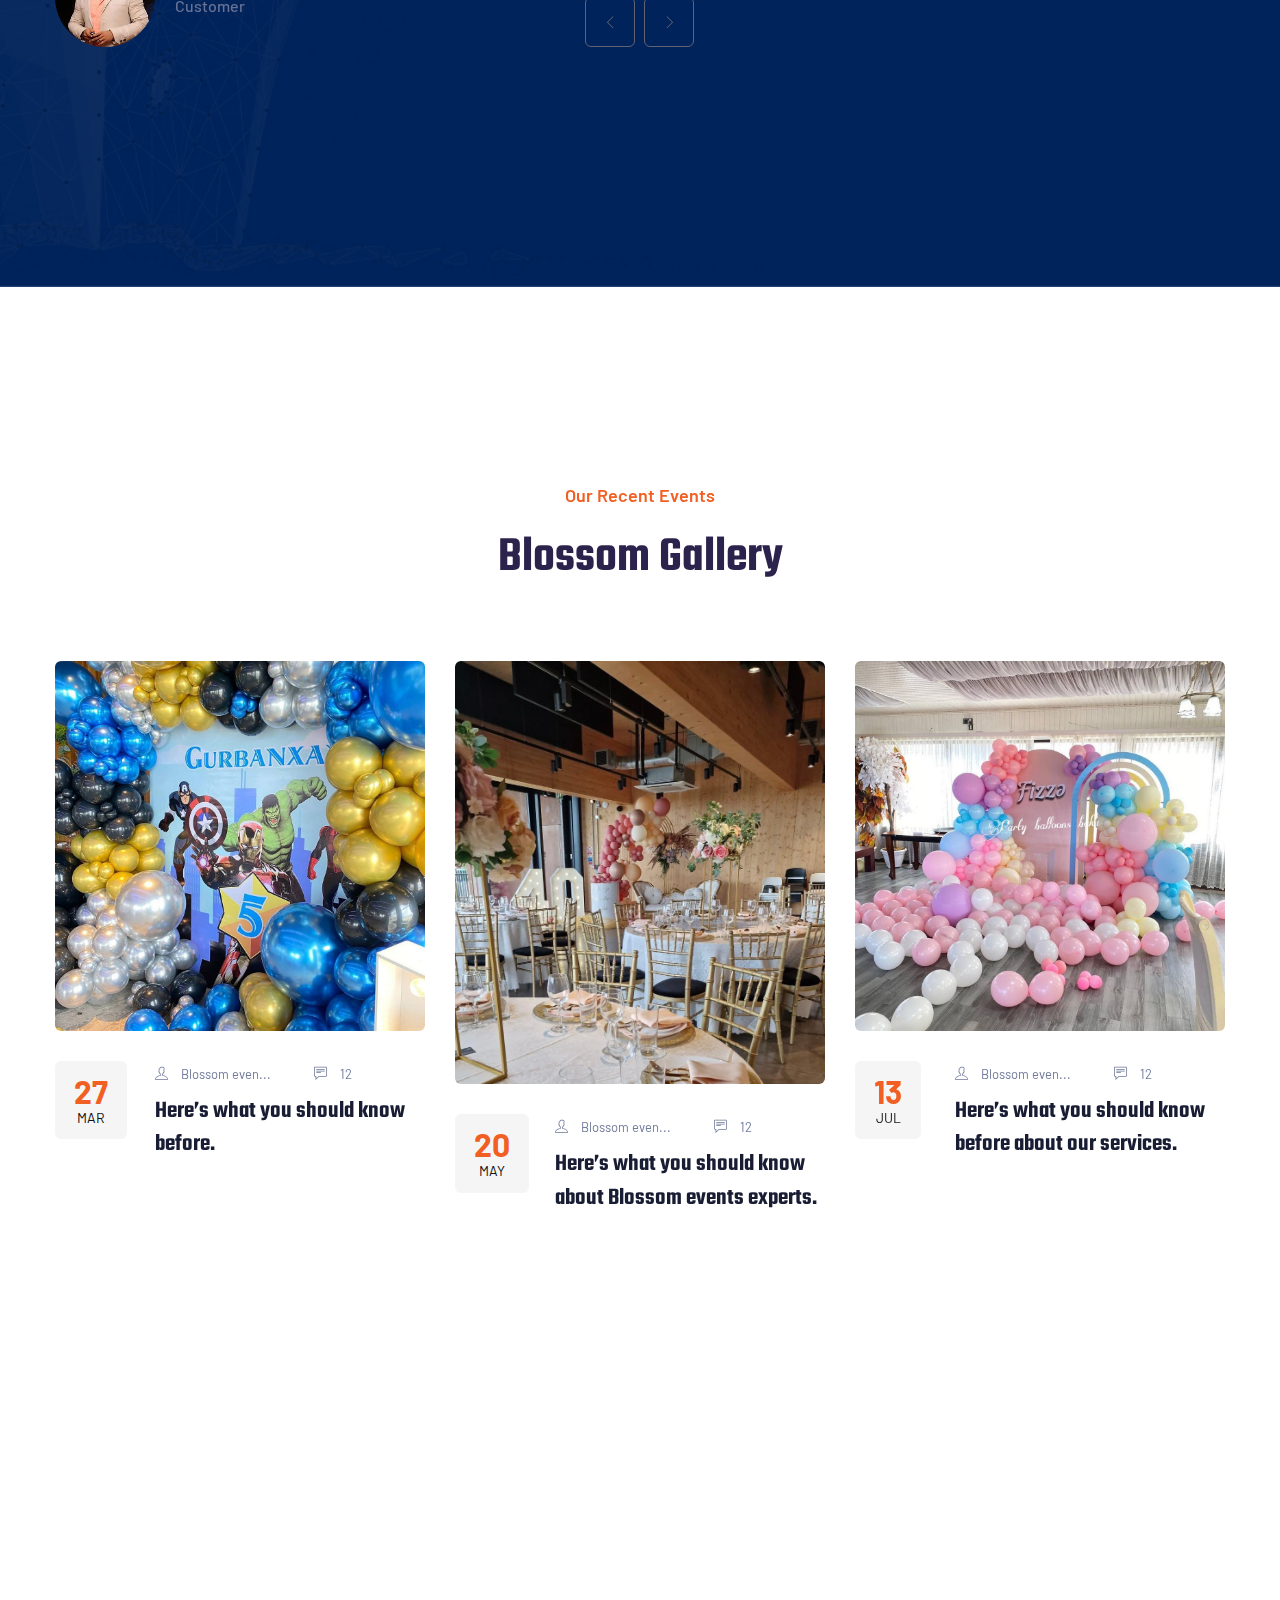
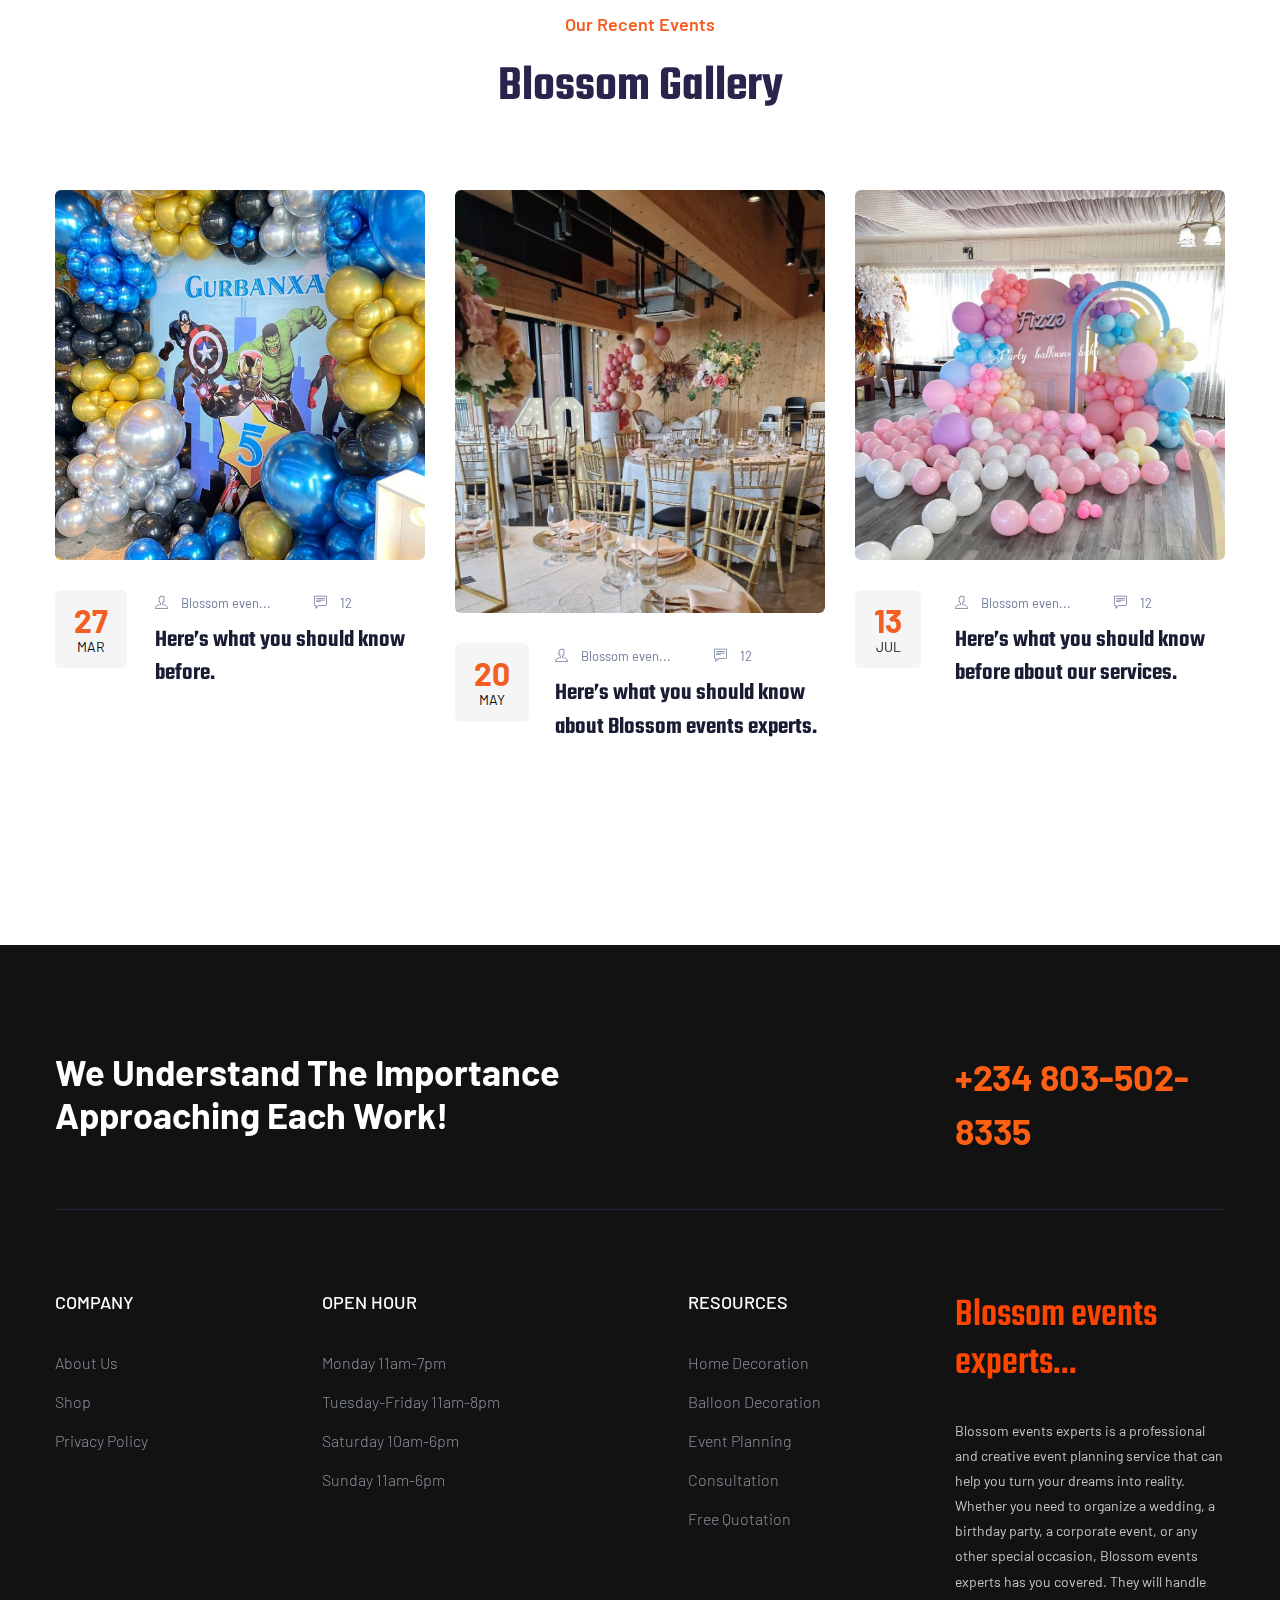
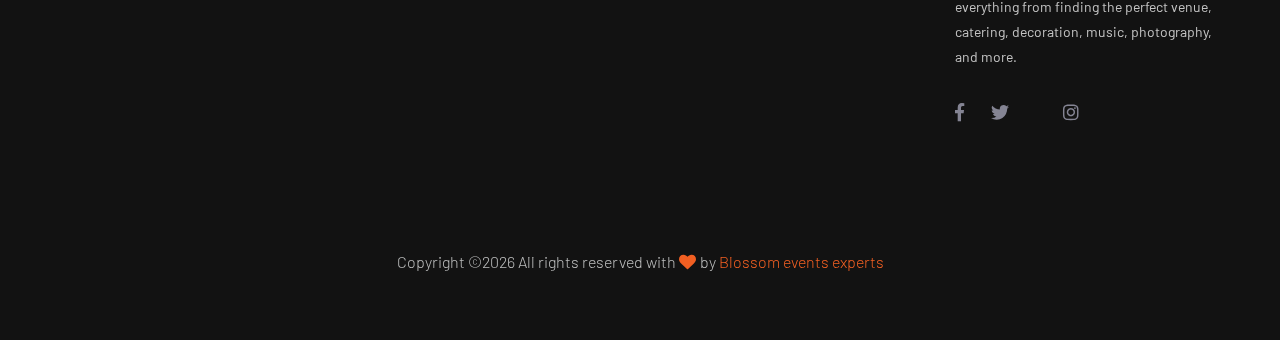
==== commit 15824e95: "f" ====
--- a/index.html
+++ b/index.html
@@ -79,7 +79,7 @@
                                             <li><a href="index.html">Home</a></li>
                                             <li><a href="about.html">About</a></li>
                                             <li><a href="services.html">Services</a></li>
-                                            <li><a href="product.html">Shop</a></li>
+                                            <li><a href="https://blossom-shop-ten.vercel.app/">Shop</a></li>
                                             <li><a href="contact.html">Contact</a></li>
                                         </ul>
                                     </nav>
@@ -114,13 +114,13 @@
                                 <h1 >Tested & Reliable <span>Events</span> Solutions!</h1>
                             </div>
                             <!--Hero form -->
-                            <form action="https://formspree.io/f/xrgwedaw" class="search-box" method="post">
+                            <form action="https://formspree.io/f/mnqkjeaj" class="search-box" method="post">
                                 <div class="input-form">
                                     <input type="email" name="Email" placeholder="Your Email">
                                 </div>
                                 <div class="search-form">
                                     <a href="">
-                                   Subscribe
+                                  Subscribe
                                 </a>
                                 </div>	
                             </form>	
@@ -146,7 +146,7 @@
                         </div>
                         <div class="info-caption">
                             <p>Call Us Anytime</p>
-                            <span>+447879214250</span>
+                            <span>+234 803-502-8335</span>
                         </div>
                     </div>
                 </div>
@@ -713,7 +713,7 @@
                             </div>
                         </div>
                         <div class="col-xl-3 col-lg-4">
-                            <span class="contact-number f-right">+2348035028335</span>
+                            <span class="contact-number f-right">+234 803-502-8335</span>
                         </div>
                     </div>
                 </div>
@@ -725,7 +725,7 @@
                                 <h4>COMPANY</h4>
                                 <ul>
                                     <li><a href="about.html">About Us</a></li>
-                                    <li><a href="product.html"> Shop</a></li>
+                                    <li><a href="https://blossom-shop-ten.vercel.app/"> Shop</a></li>
                                     <li><a href="privacy.html"> Privacy Policy</a></li>
                                 </ul>
                             </div>
@@ -772,10 +772,10 @@
 
                             <!-- Footer Social -->
                             <div class="footer-social ">
-                                <a href="https://www.facebook.com/"><i class="fab fa-facebook-f"></i></a>
-                                <a href="https://twitter.com"><i class="fab fa-twitter"></i></a>
-                                <a href="#"><i class="fas fa-globe"></i></a>
-                                <a href="https://instagram.com"><i class="fab fa-instagram"></i></a>
+                                <a href="https://www.facebook.com/blossydecor"><i class="fab fa-facebook-f"></i></a>
+                                <a href="https://twitter.com/blossydecor"><i class="fab fa-twitter"></i></a>
+                                <a href="https://youtube.com/@blossydecor?feature=share8"><i class="fas fa-youtube"></i></a>
+                                <a href="https://instagram.com/blossydecor"><i class="fab fa-instagram"></i></a>
                             </div>
                         </div>
                     </div>
@@ -786,7 +786,7 @@
                 <div class="row d-flex align-items-center">
                     <div class="col-lg-12">
                         <div class="footer-copy-right text-center">
-                            <p>Copyright &copy;<script>document.write(new Date().getFullYear());</script> All rights reserved with <i class="fa fa-heart" aria-hidden="true"></i> by <a href="/" target="_blank">Blossom events experts</a></p>
+                            <p>Copyright &copy;<script>document.write(new Date().getFullYear());</script> All rights reserved with <i class="fa fa-heart" aria-hidden="true"></i> by <a href="blossomeventsexperts.com" target="_blank">Blossom events experts</a></p>
                         </div>
                     </div>
                 </div>
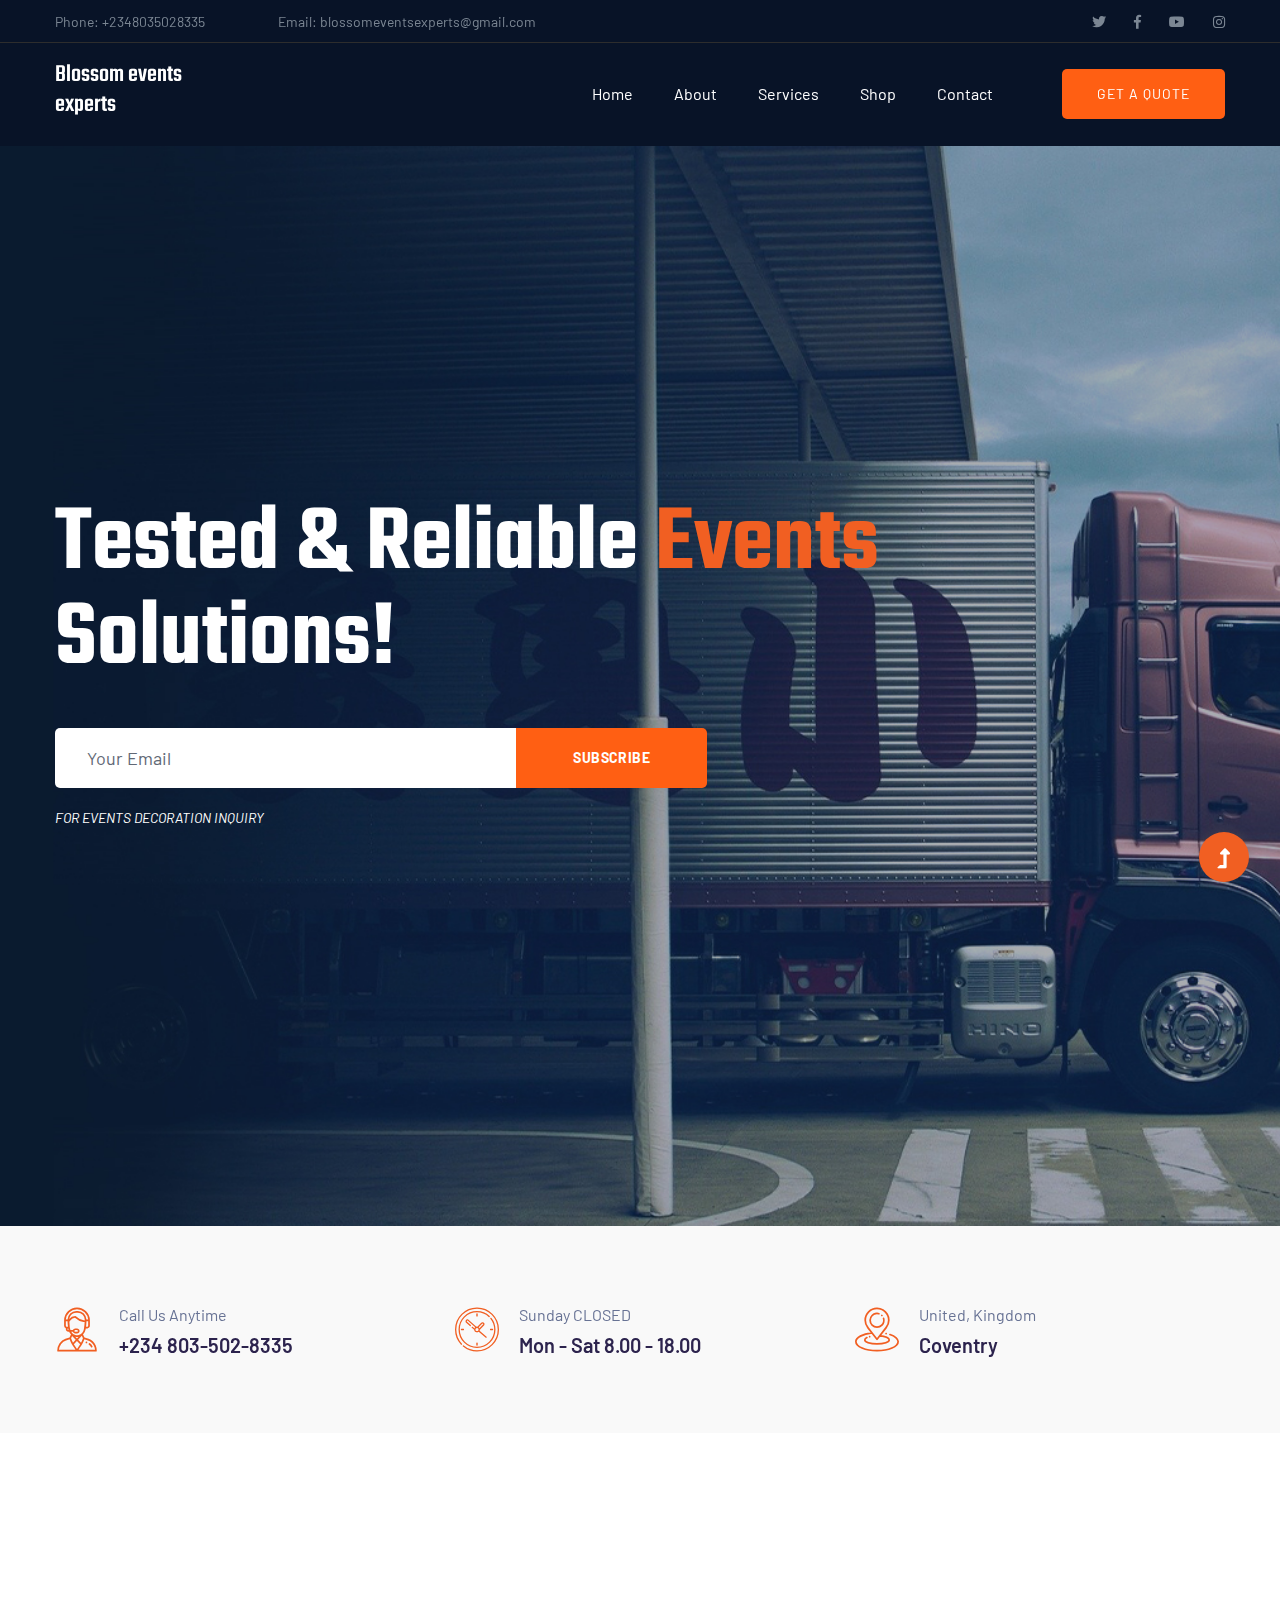
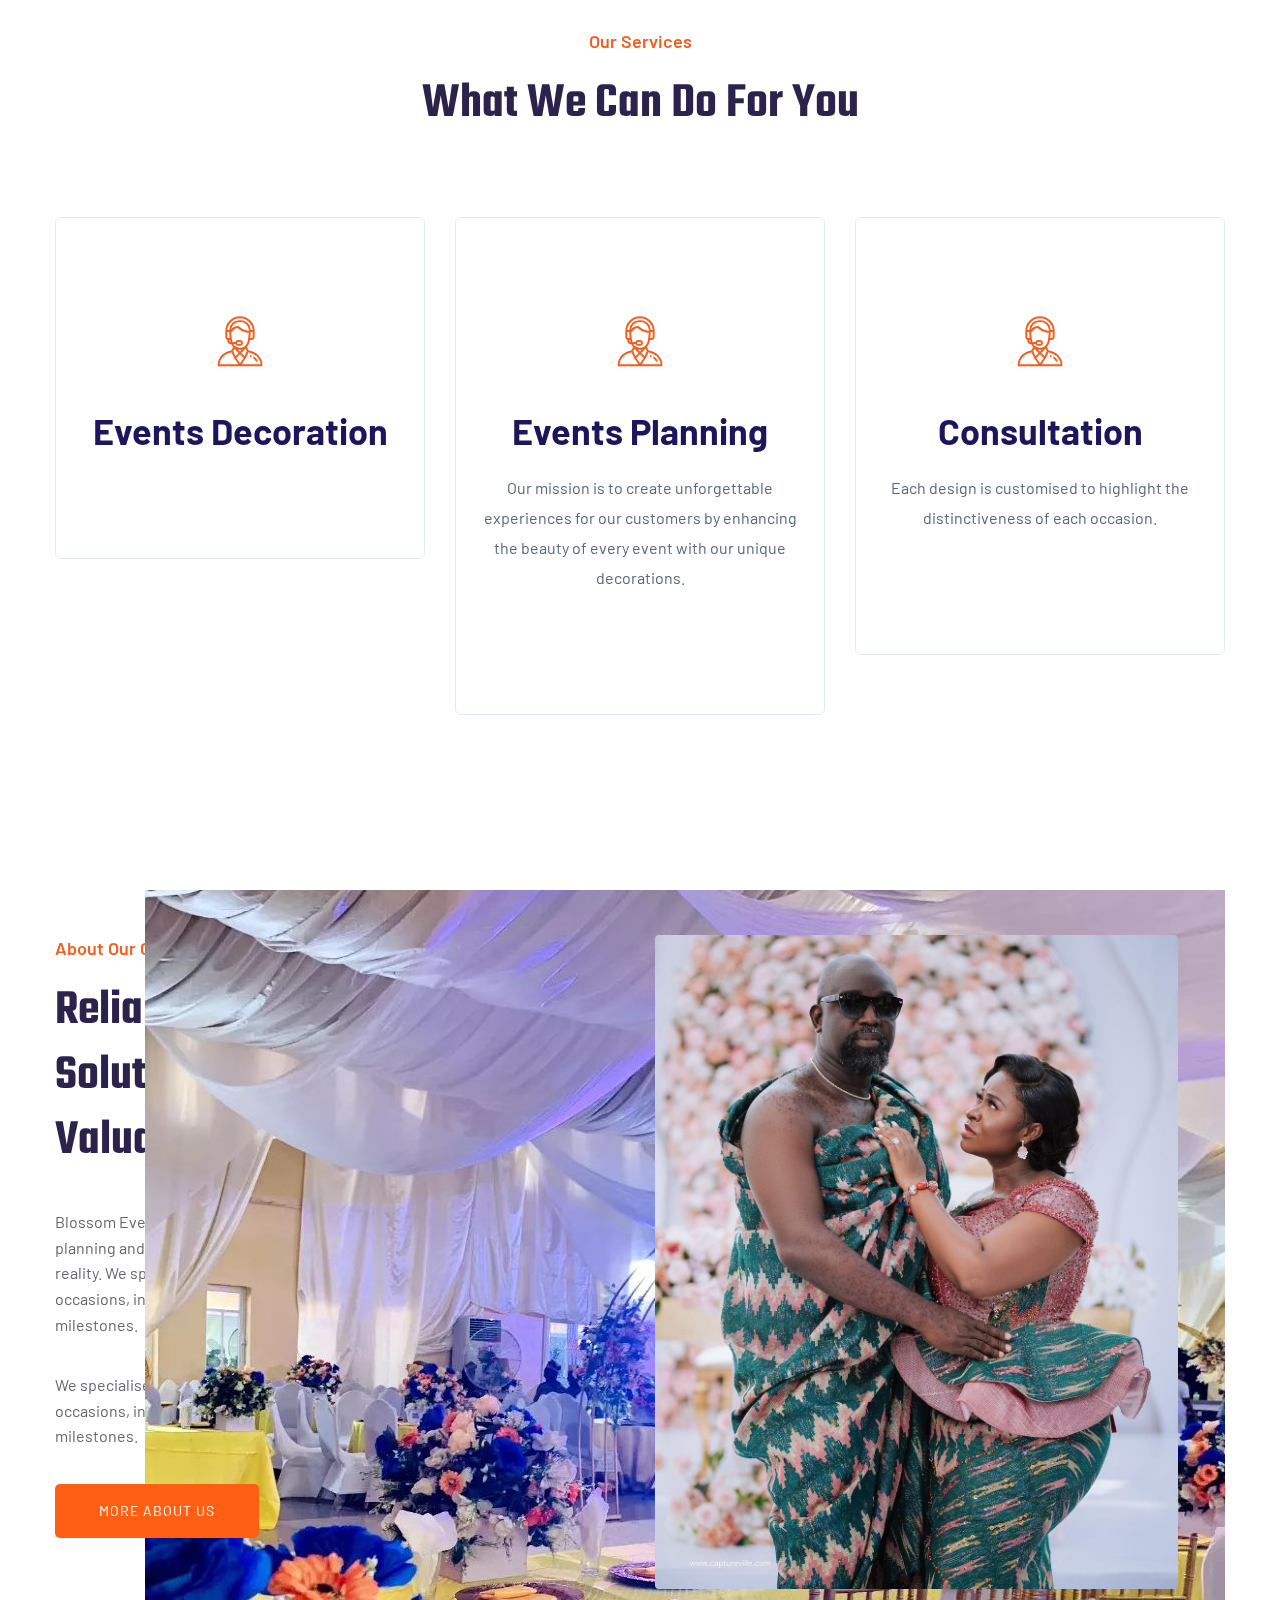
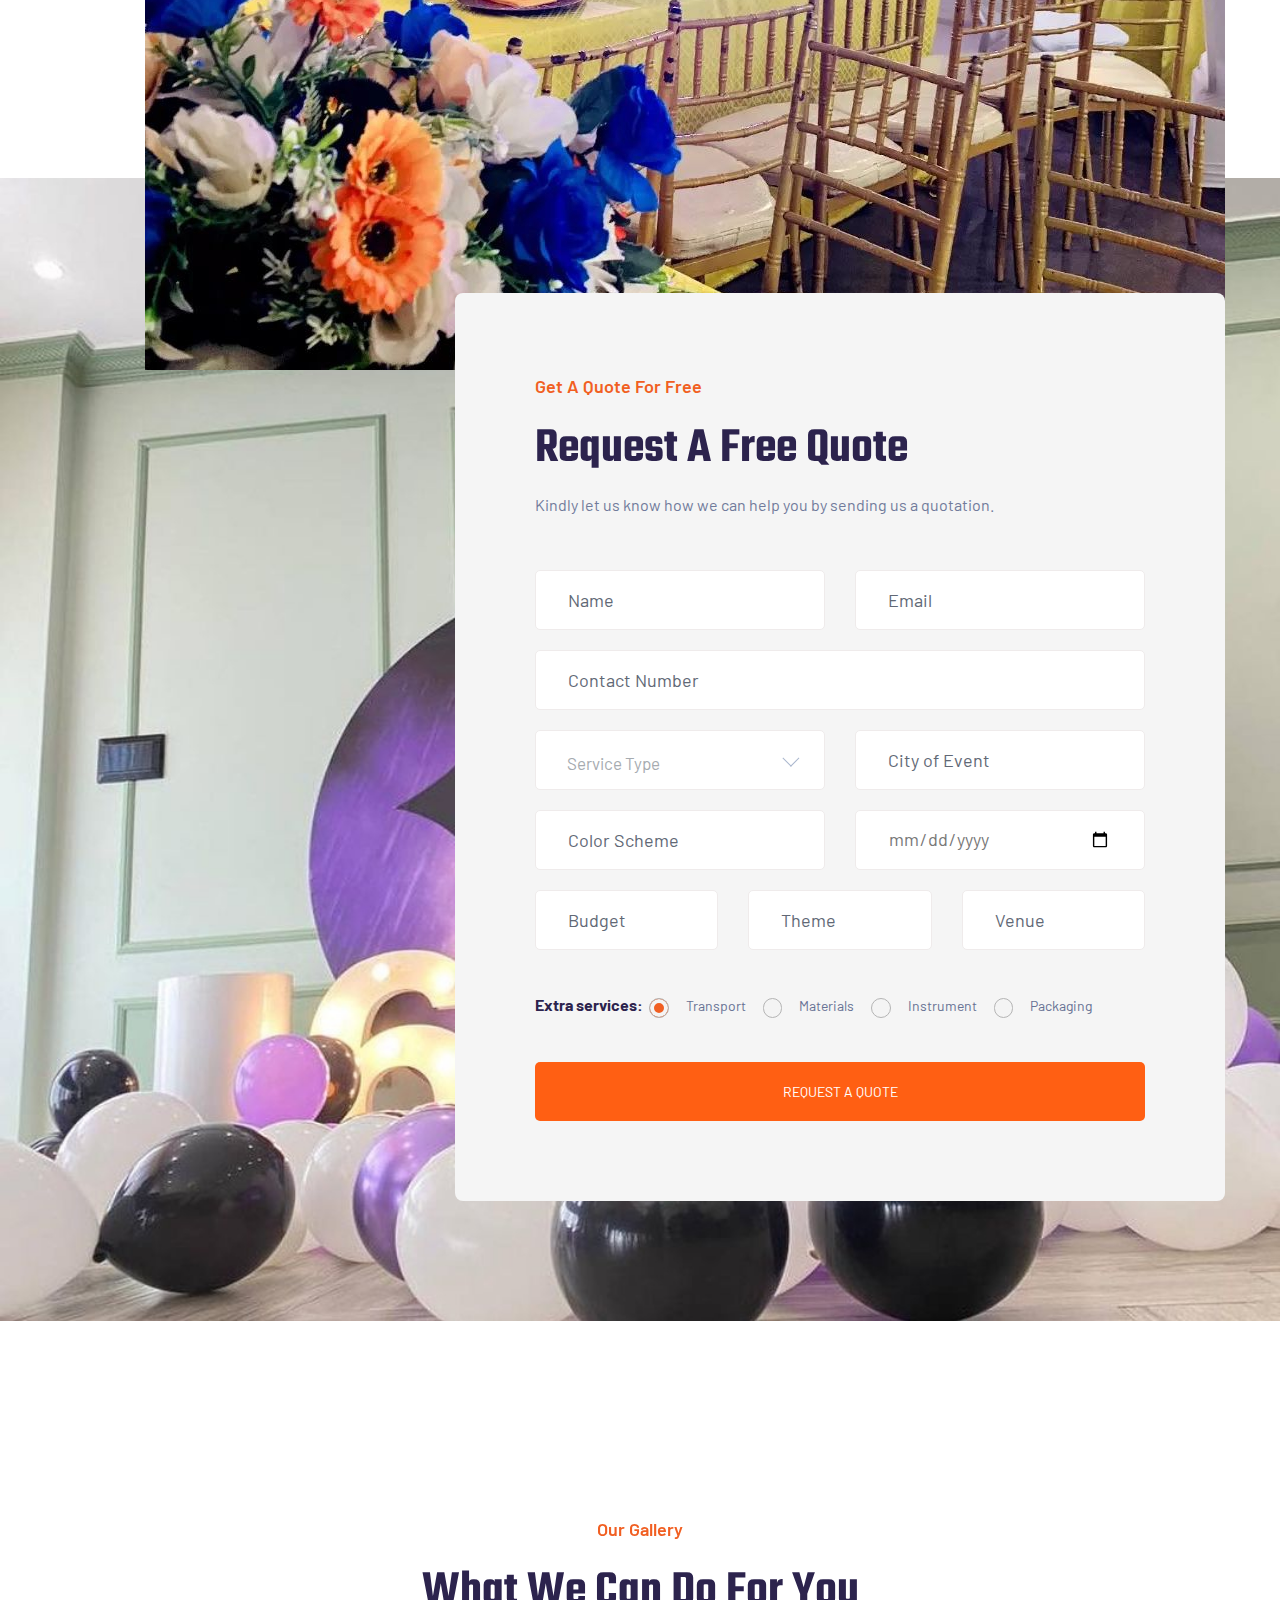
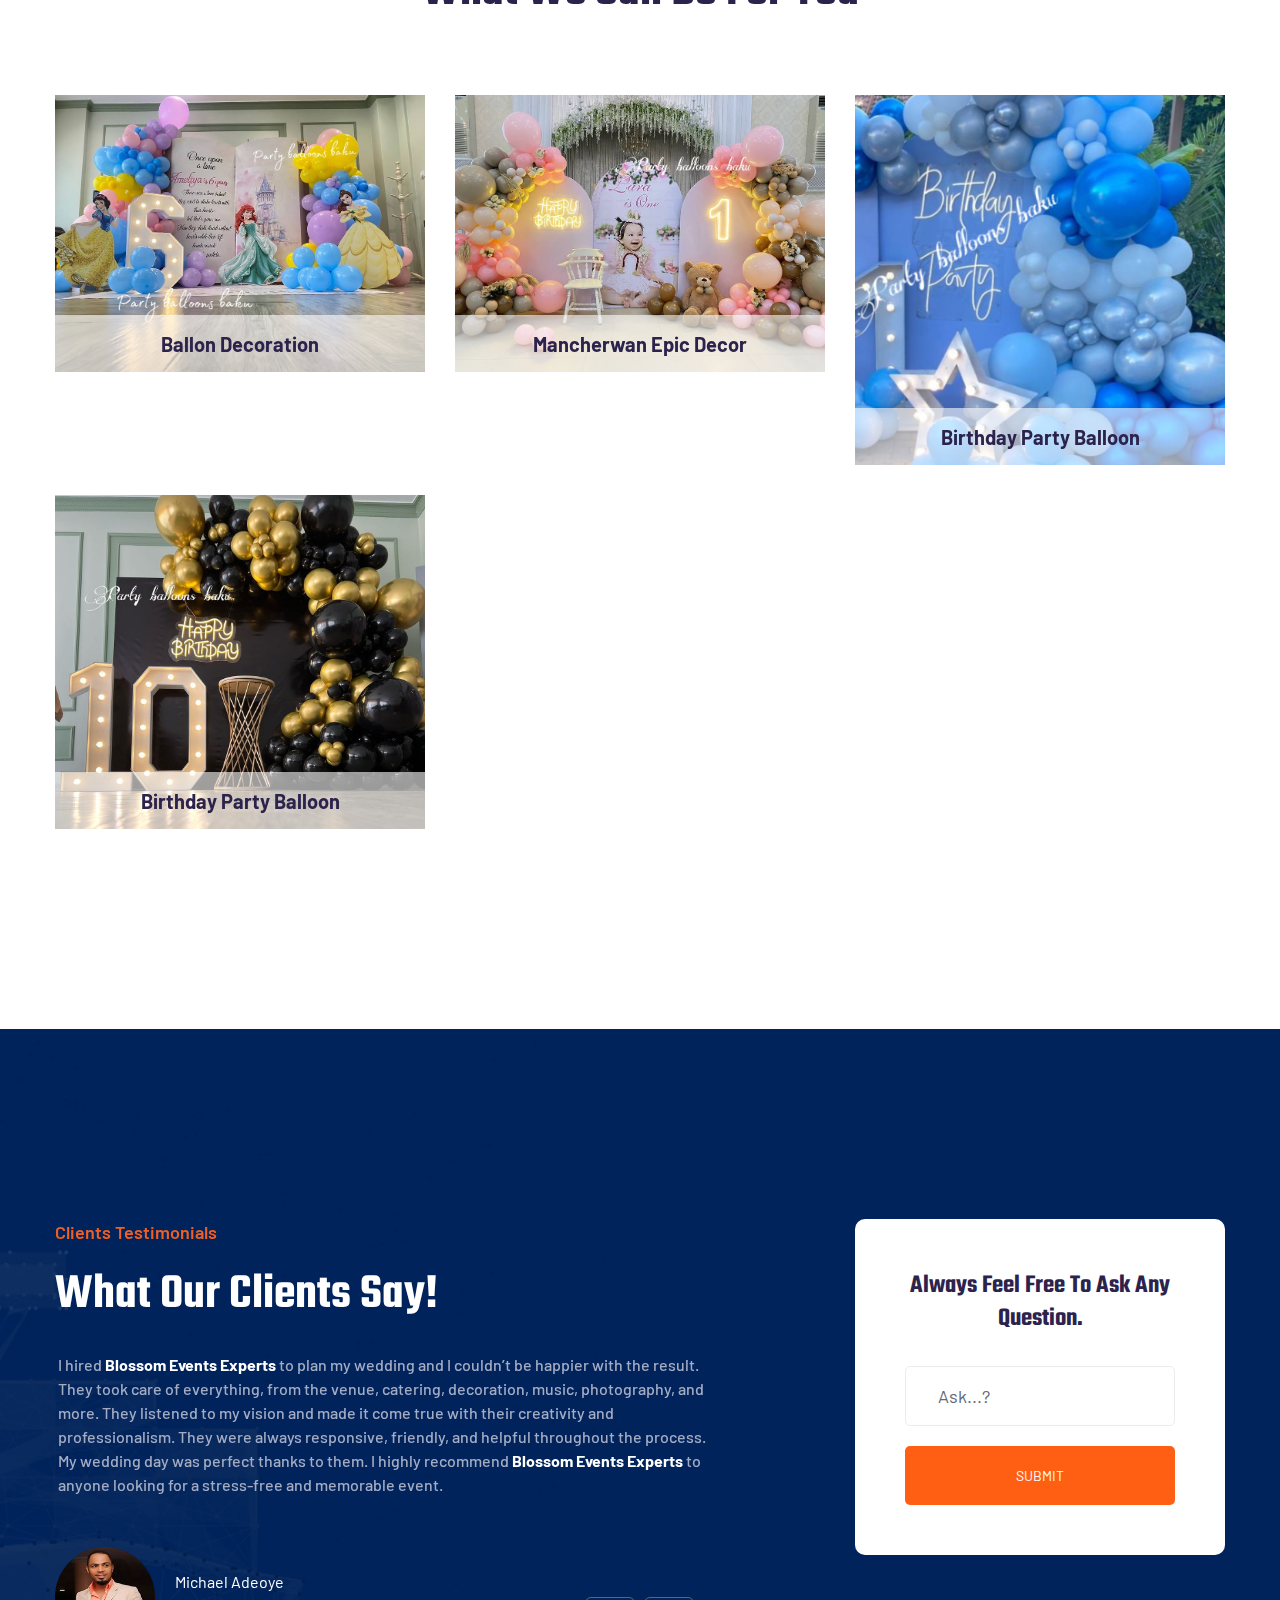
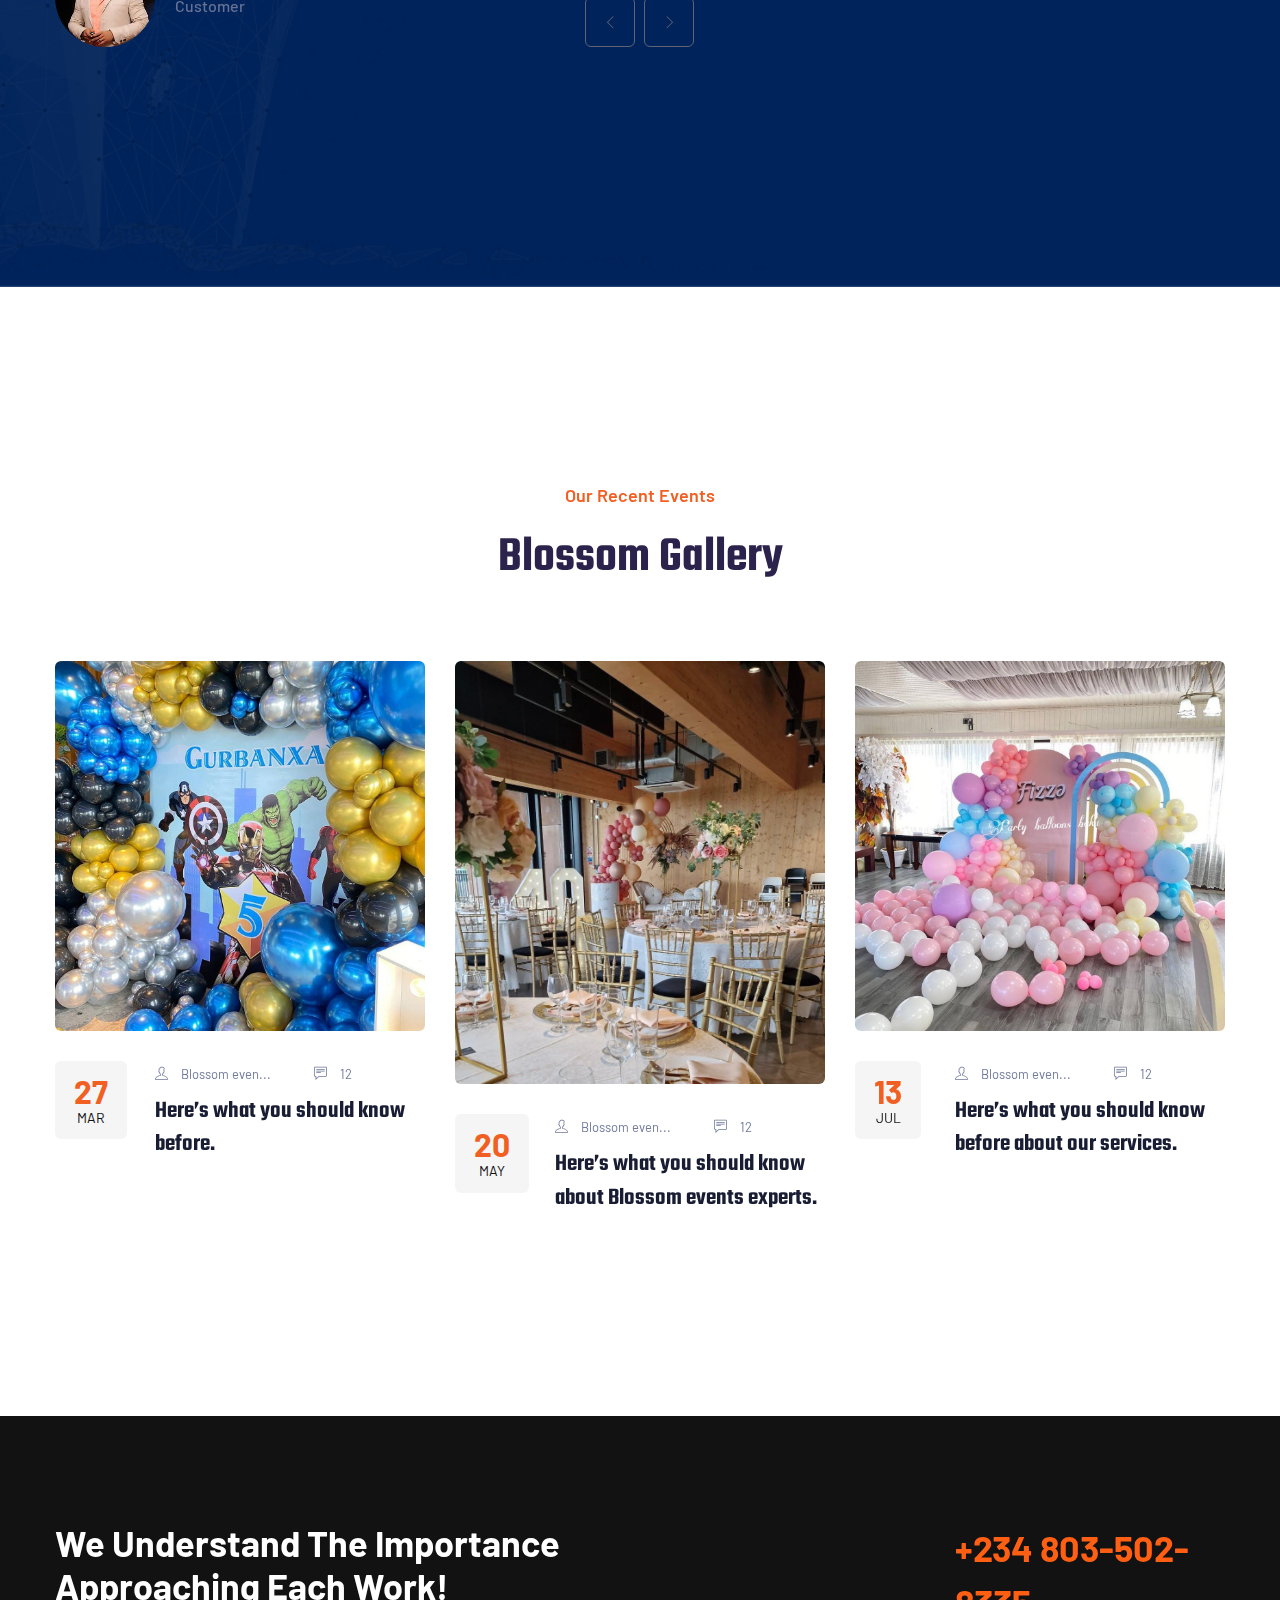
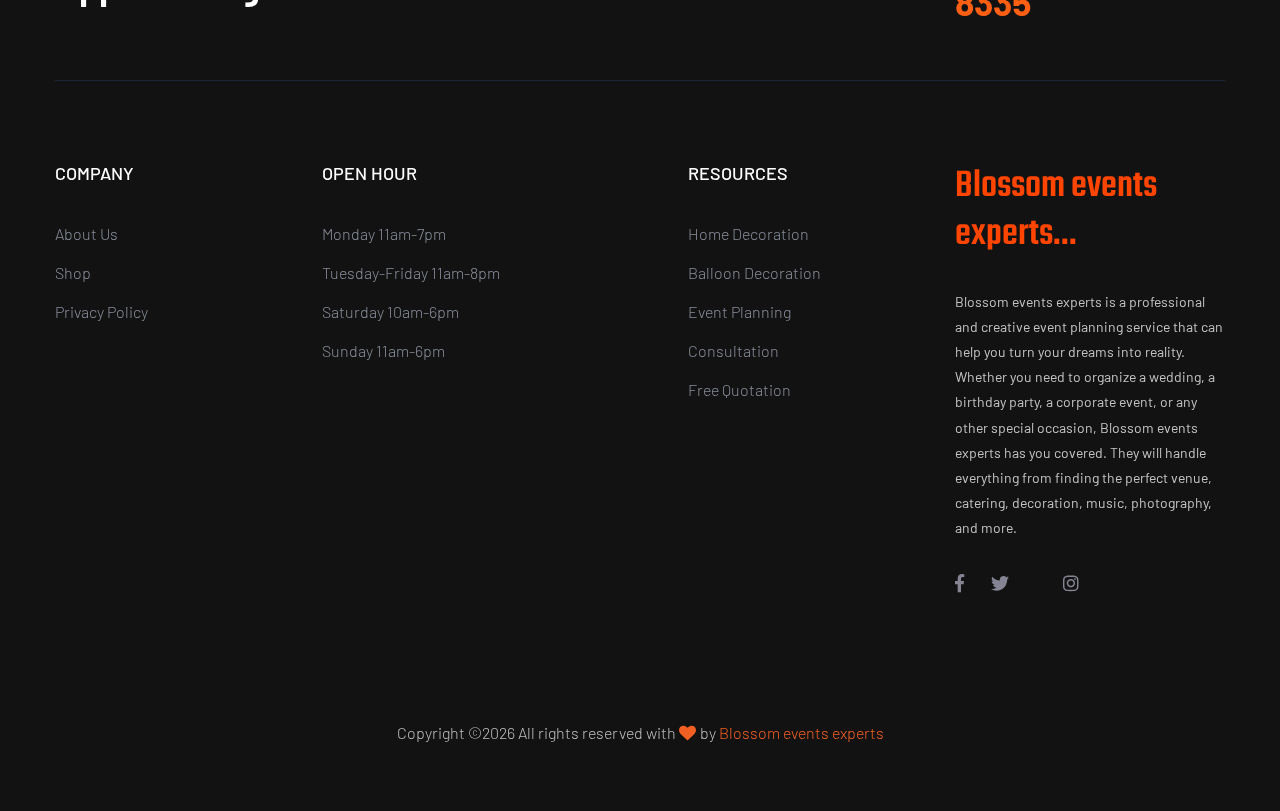
==== commit a17a1538: "Update index.html" ====
--- a/index.html
+++ b/index.html
@@ -533,89 +533,7 @@
     </div>
 </div>
 <!-- Testimonial End -->
-<!--? Blog Area Start -->
-<div class="home-blog-area section-padding30">
-    <div class="container">
-        <!-- Section Tittle -->
-        <div class="row">
-            <div class="col-lg-12">
-                <div class="section-tittle text-center mb-70">
-                    <span>Our Recent Events</span>
-                    <h2>Blossom Gallery</h2>
-                </div>
-            </div>
-        </div>
-        <div class="row">
-            <div class="col-lg-4 col-md-6">
-                <div class="home-blog-single mb-30">
-                    <div class="blog-img-cap">
-                        <div class="blog-img">
-                            <img src="assets/img/gallery/-1323402851.jpg" alt="">
-                        </div>
-                    </div>
-                    <div class="blog-caption">
-                        <div class="blog-date text-center">
-                            <span>27</span>
-                            <p>MAR</p>
-                        </div>
-                        <div class="blog-cap">
-                            <ul>
-                                <li><a href="#"><i class="ti-user"></i> Blossom even...</a></li>
-                                <li><a href="#"><i class="ti-comment-alt"></i> 12</a></li>
-                            </ul>
-                            <h3><a href="/">Here’s what you should know before.</a></h3>
-                        </div>
-                    </div>
-                </div>
-            </div>
-            <div class="col-lg-4 col-md-6">
-                <div class="home-blog-single mb-30">
-                    <div class="blog-img-cap">
-                        <div class="blog-img">
-                            <img src="assets/img/gallery/367902969.jpg" alt="">
-                        </div>
-                    </div>
-                    <div class="blog-caption">
-                        <div class="blog-date text-center">
-                            <span>20</span>
-                            <p>MAY</p>
-                        </div>
-                        <div class="blog-cap">
-                            <ul>
-                                <li><a href="#"><i class="ti-user"></i> Blossom even...</a></li>
-                                <li><a href="#"><i class="ti-comment-alt"></i> 12</a></li>
-                            </ul>
-                            <h3><a href="/">Here’s what you should know about Blossom events experts.</a></h3>
-                        </div>
-                    </div>
-                </div>
-            </div>
-            <div class="col-lg-4 col-md-6">
-                <div class="home-blog-single mb-30">
-                    <div class="blog-img-cap">
-                        <div class="blog-img">
-                            <img src="assets/img/gallery/-1670055590.jpg" alt="">
-                        </div>
-                    </div>
-                    <div class="blog-caption">
-                        <div class="blog-date text-center">
-                            <span>13</span>
-                            <p>JUL</p>
-                        </div>
-                        <div class="blog-cap">
-                            <ul>
-                                <li><a href="#"><i class="ti-user"></i> Blossom even...</a></li>
-                                <li><a href="#"><i class="ti-comment-alt"></i> 12</a></li>
-                            </ul>
-                            <h3><a href="/">Here’s what you should know before about our services.</a></h3>
-                        </div>
-                    </div>
-                </div>
-            </div>
-        </div>
-    </div>
-</div>
-<!-- Blog Area End -->
+
     <!--? Blog Area Start -->
     <div class="home-blog-area section-padding30">
         <div class="container">
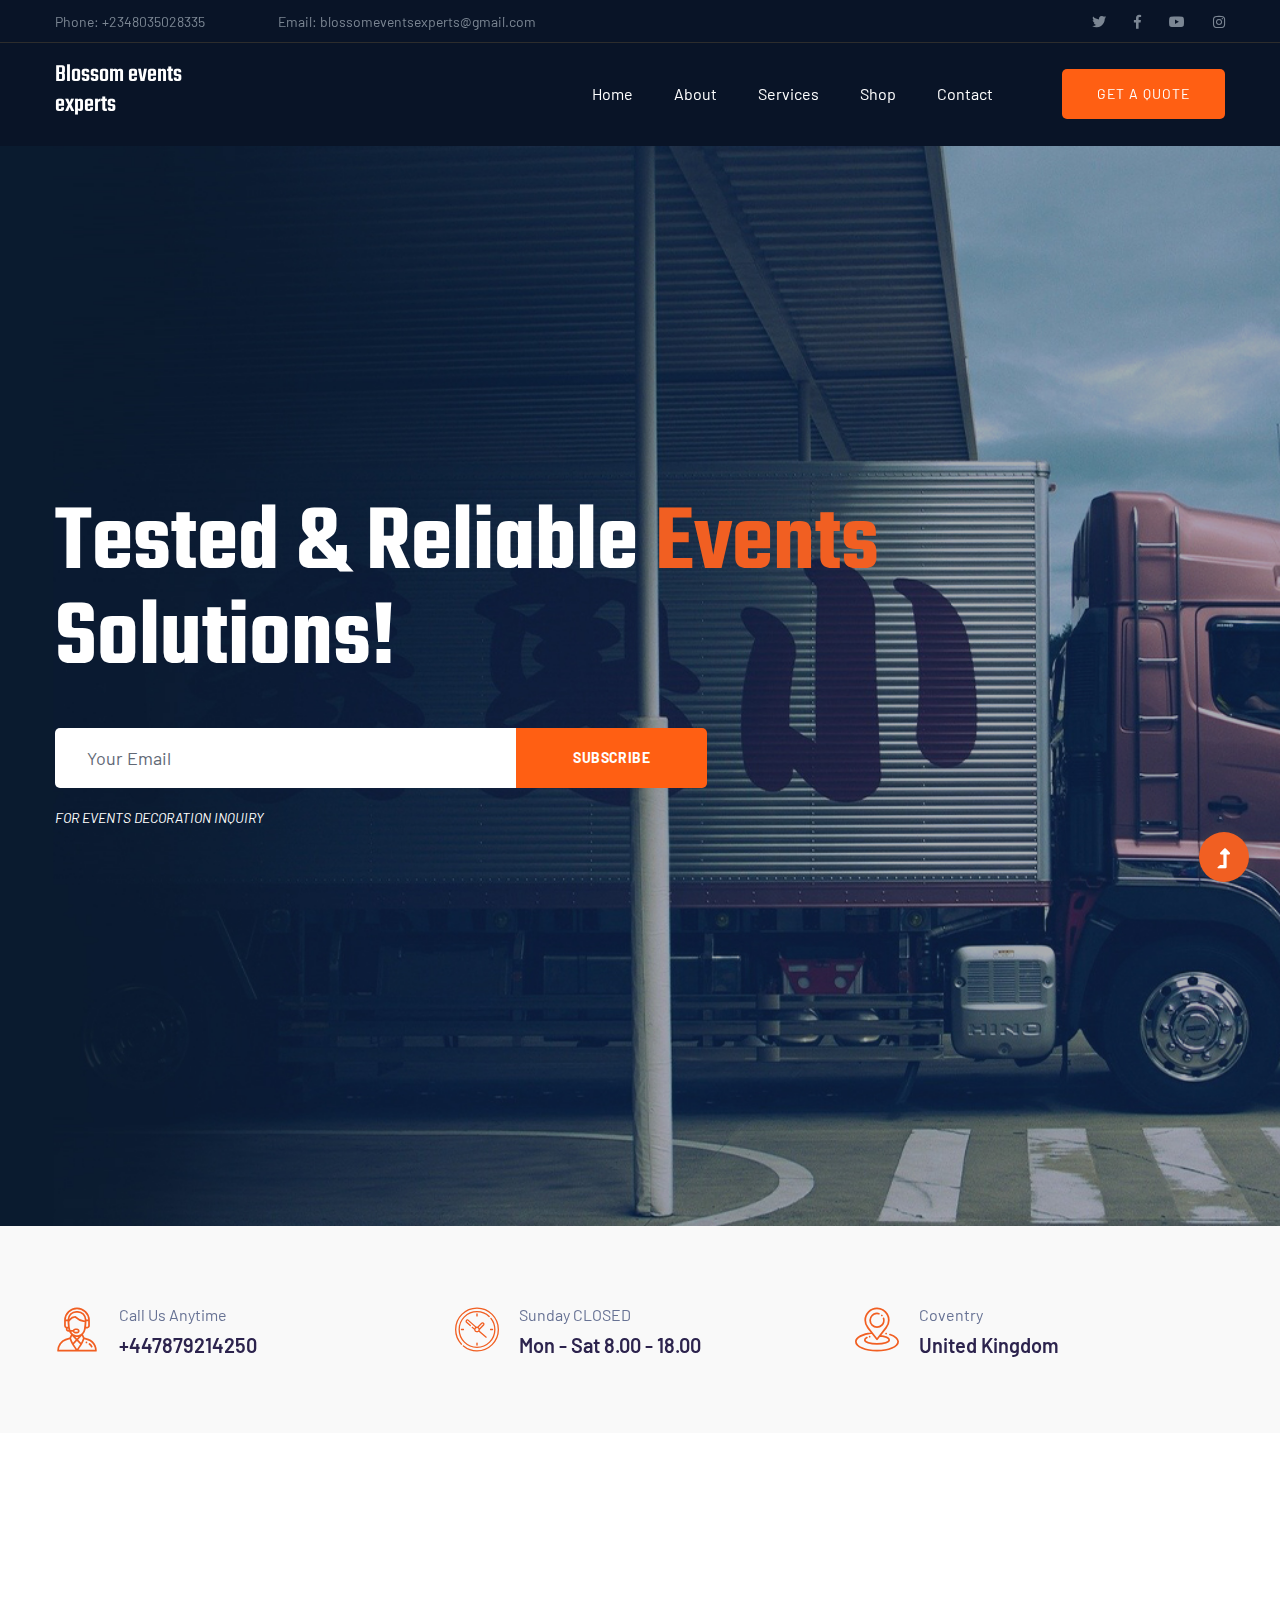
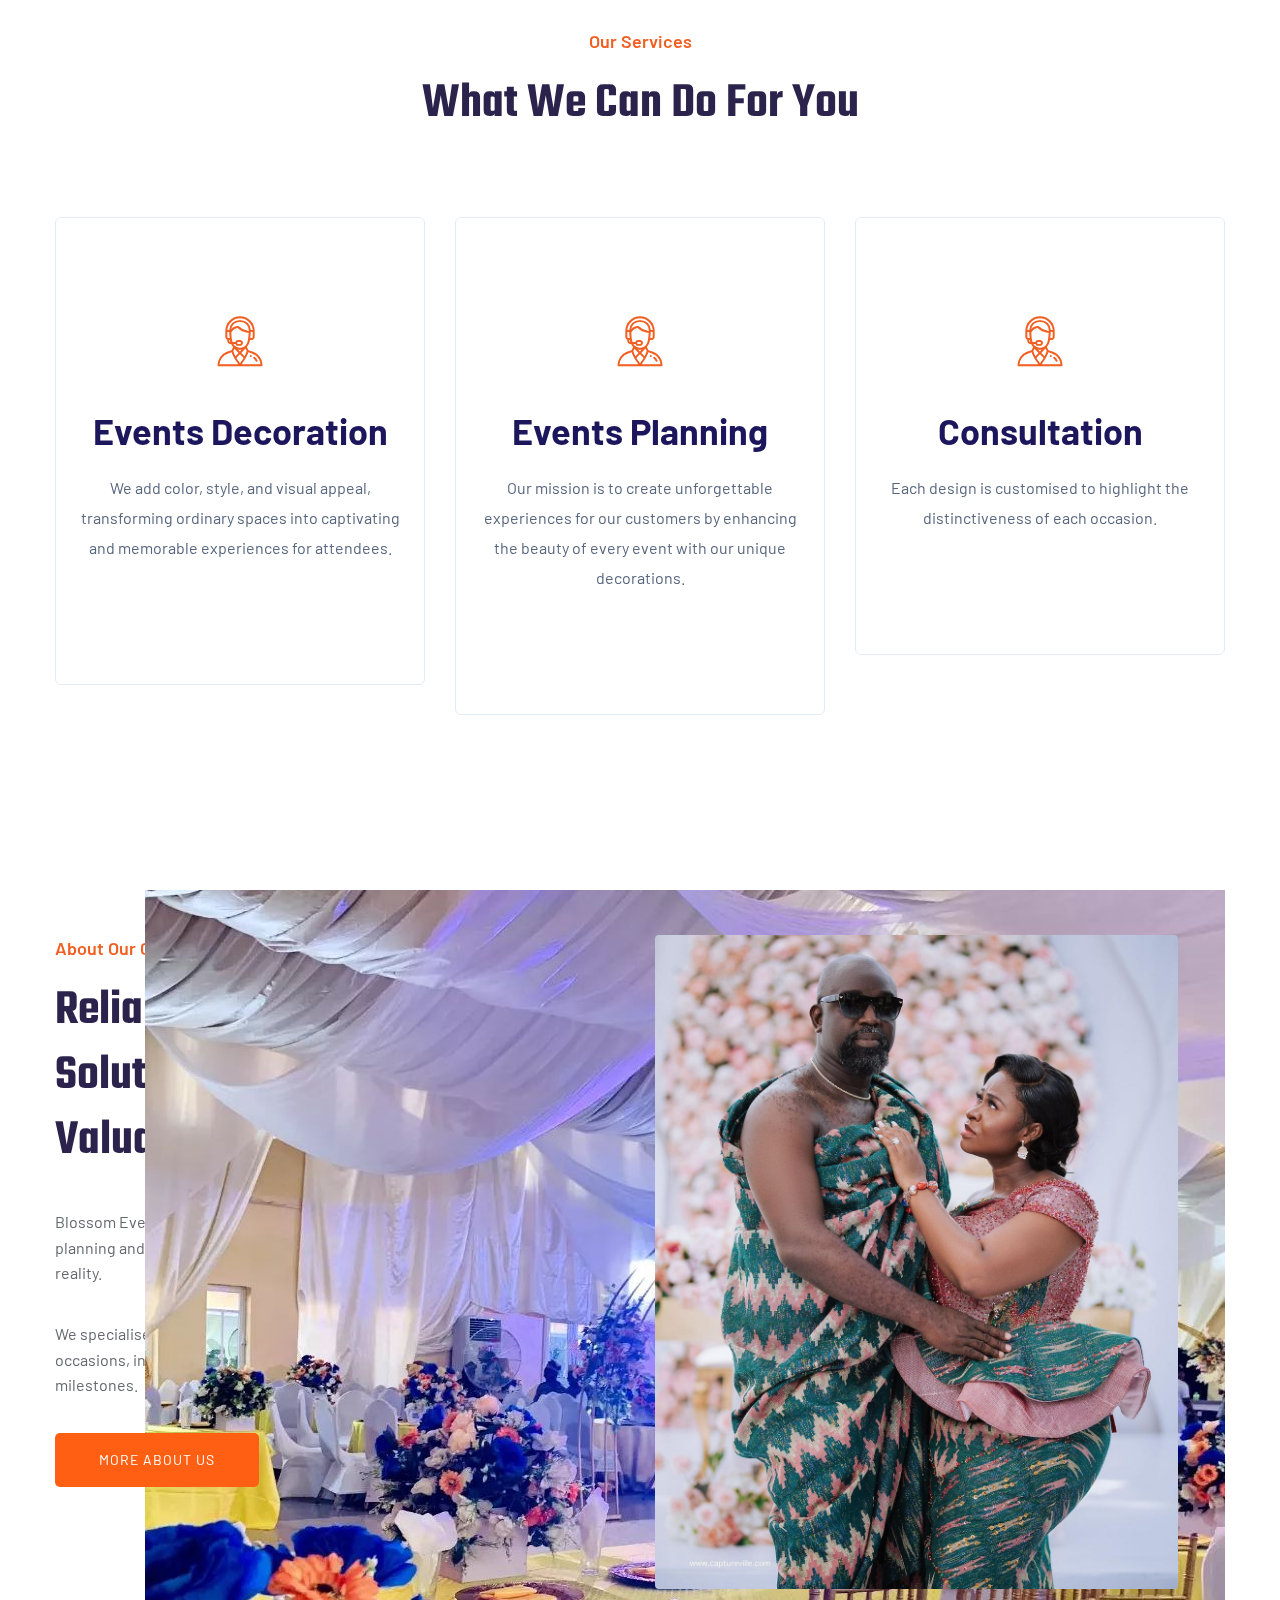
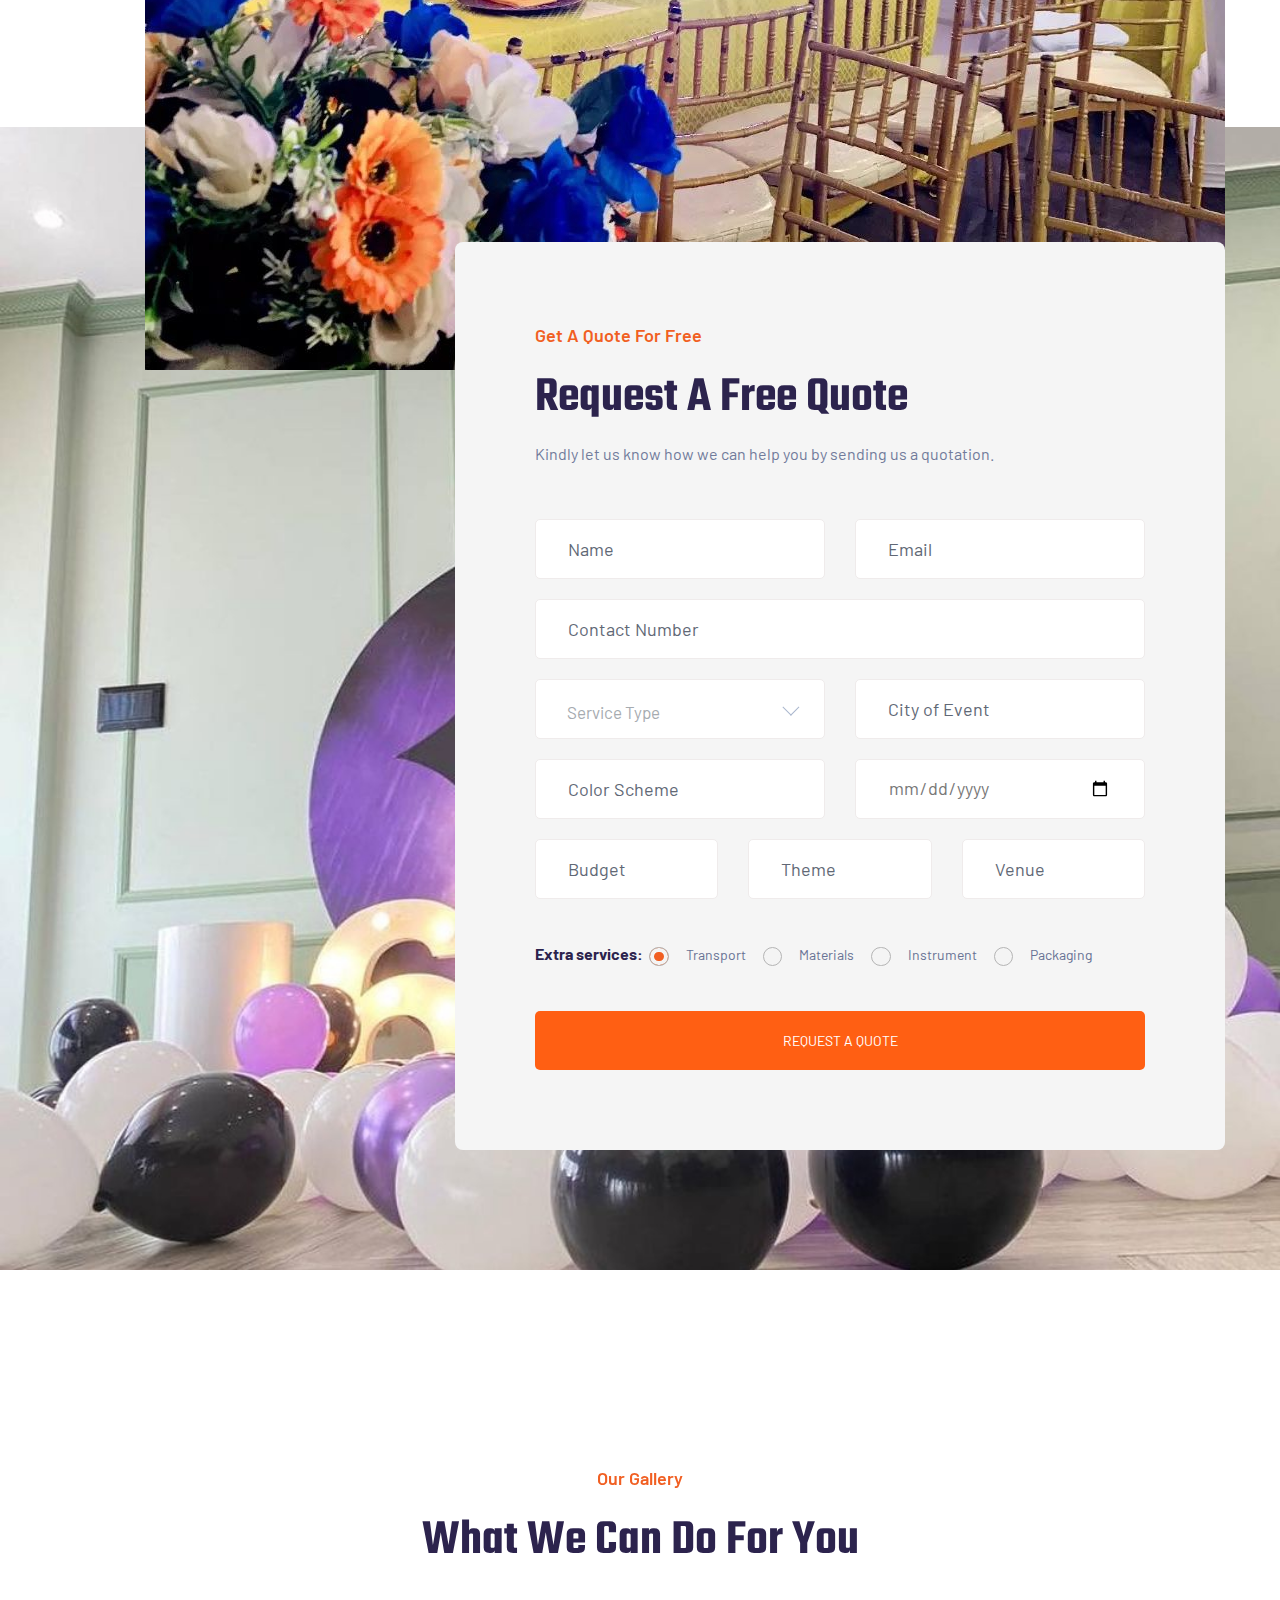
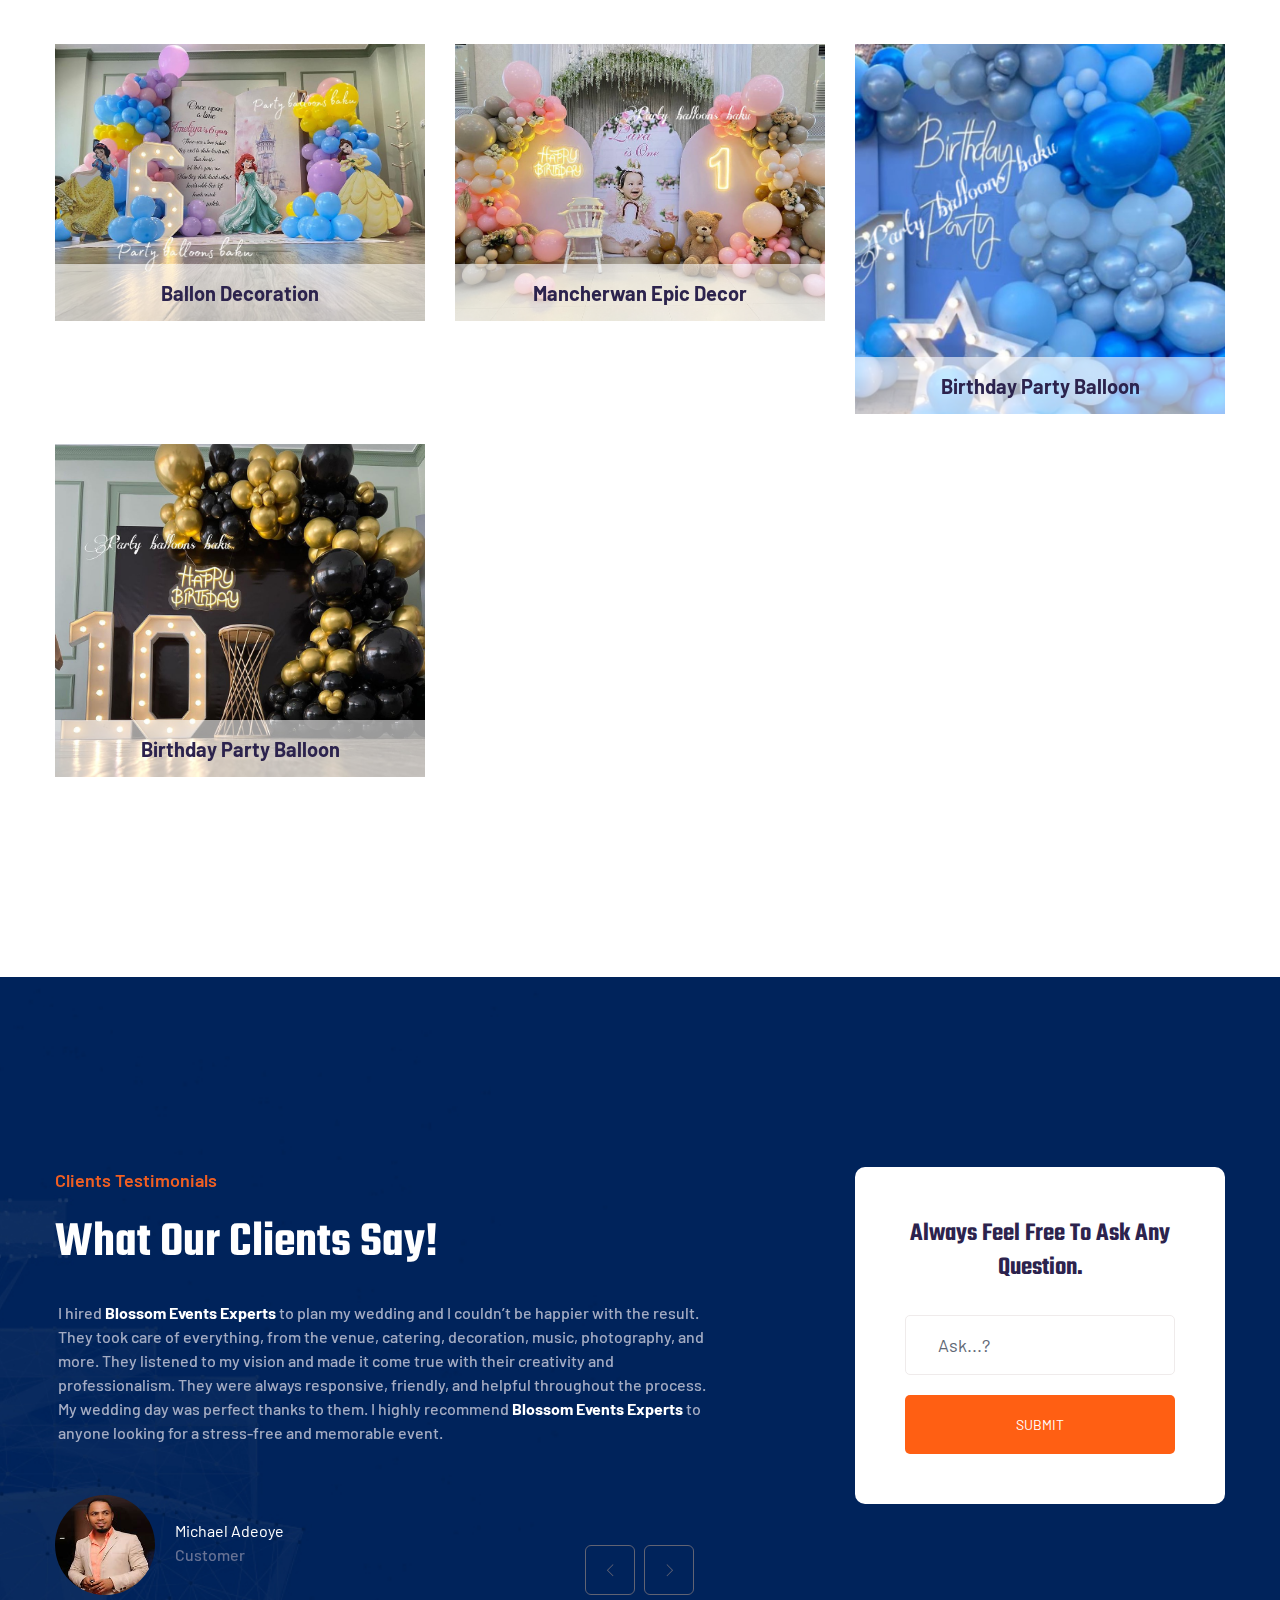
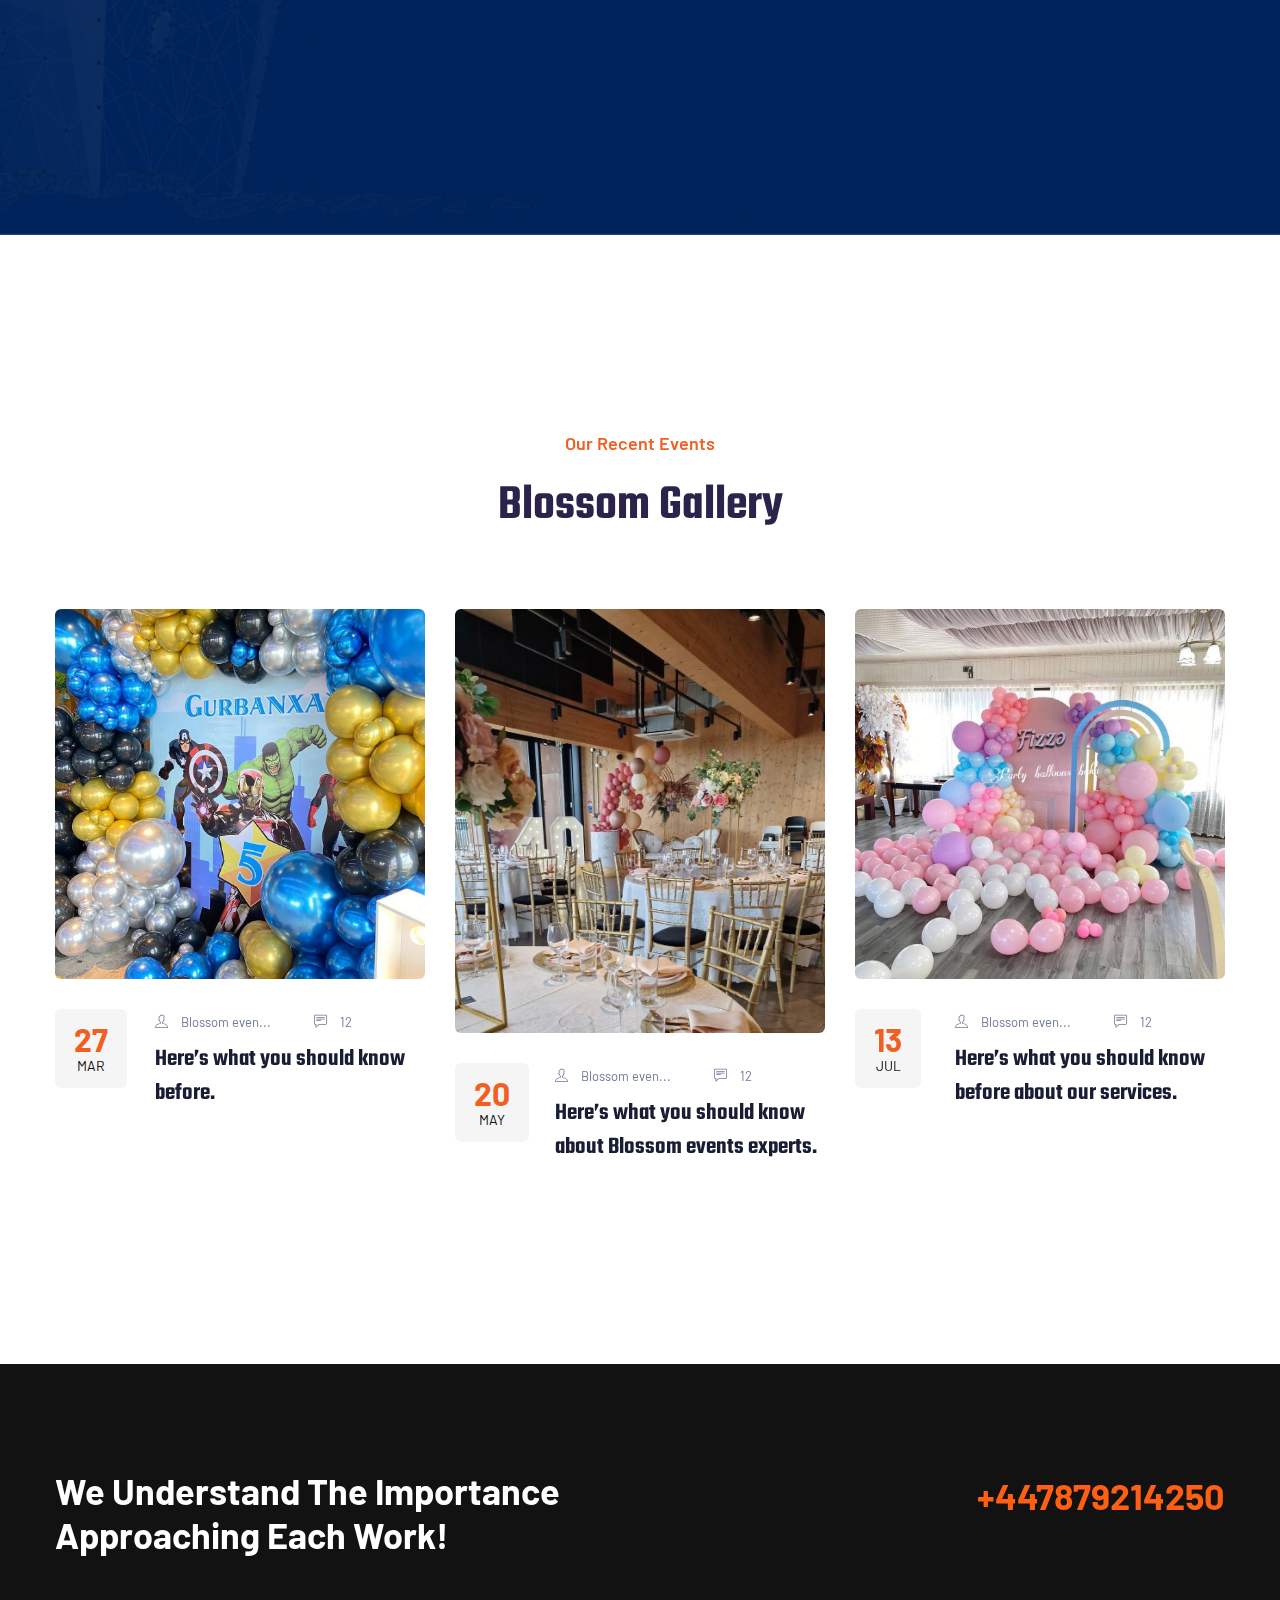
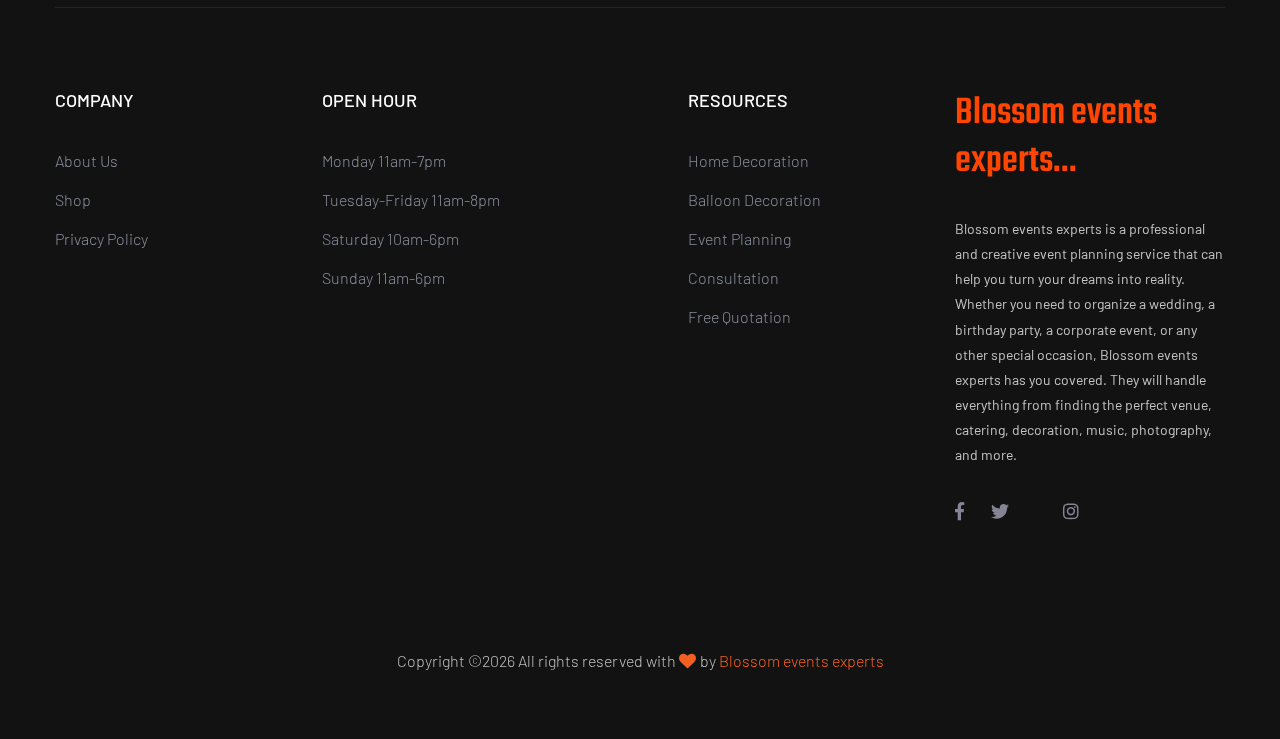
==== commit 36ea4d65: "Update index.html" ====
--- a/index.html
+++ b/index.html
@@ -146,7 +146,7 @@
                         </div>
                         <div class="info-caption">
                             <p>Call Us Anytime</p>
-                            <span>+234 803-502-8335</span>
+                            <span>+447879214250 </span>
                         </div>
                     </div>
                 </div>
@@ -167,8 +167,8 @@
                             <span class="flaticon-place"></span>
                         </div>
                         <div class="info-caption">
-                            <p>United, Kingdom</p>
-                            <span>Coventry</span>
+                            <p>Coventry</p>
+                            <span>United Kingdom</span>
                         </div>
                     </div>
                 </div>
@@ -196,6 +196,7 @@
                         </div>
                         <div class="cat-cap">
                             <h5><a href="services.html">Events Decoration</a></h5>
+                            <p>We add color, style, and visual appeal, transforming ordinary spaces into captivating and memorable experiences for attendees. </p>
                         </div>
                     </div>
                 </div>
@@ -236,8 +237,7 @@
                             <span>About Our Company</span>
                             <h2>Reliable Event Decor & Planning  Solutions That Saves our Valuable Time!</h2>
                         </div>
-                        <p>Blossom Events Experts (BEE) is a professional and creative event planning and decorating company that can help you turn your dreams into reality.
-We specialise in delivering balloon decorations for a wide range of occasions, including weddings, baby showers, kids' birthdays, and special milestones.</p>
+                        <p>Blossom Events Experts (BEE) is a professional and creative event planning and decorating company that can help you turn your dreams into reality.</p>
                         <p> We specialise in delivering balloon decorations for a wide range of occasions, including weddings, baby showers, kids' birthdays, and special milestones.</p>
                         <a href="about.html" class="btn">More About Us</a>
                     </div>
@@ -631,7 +631,7 @@
                             </div>
                         </div>
                         <div class="col-xl-3 col-lg-4">
-                            <span class="contact-number f-right">+234 803-502-8335</span>
+                            <span class="contact-number f-right">+447879214250</span>
                         </div>
                     </div>
                 </div>
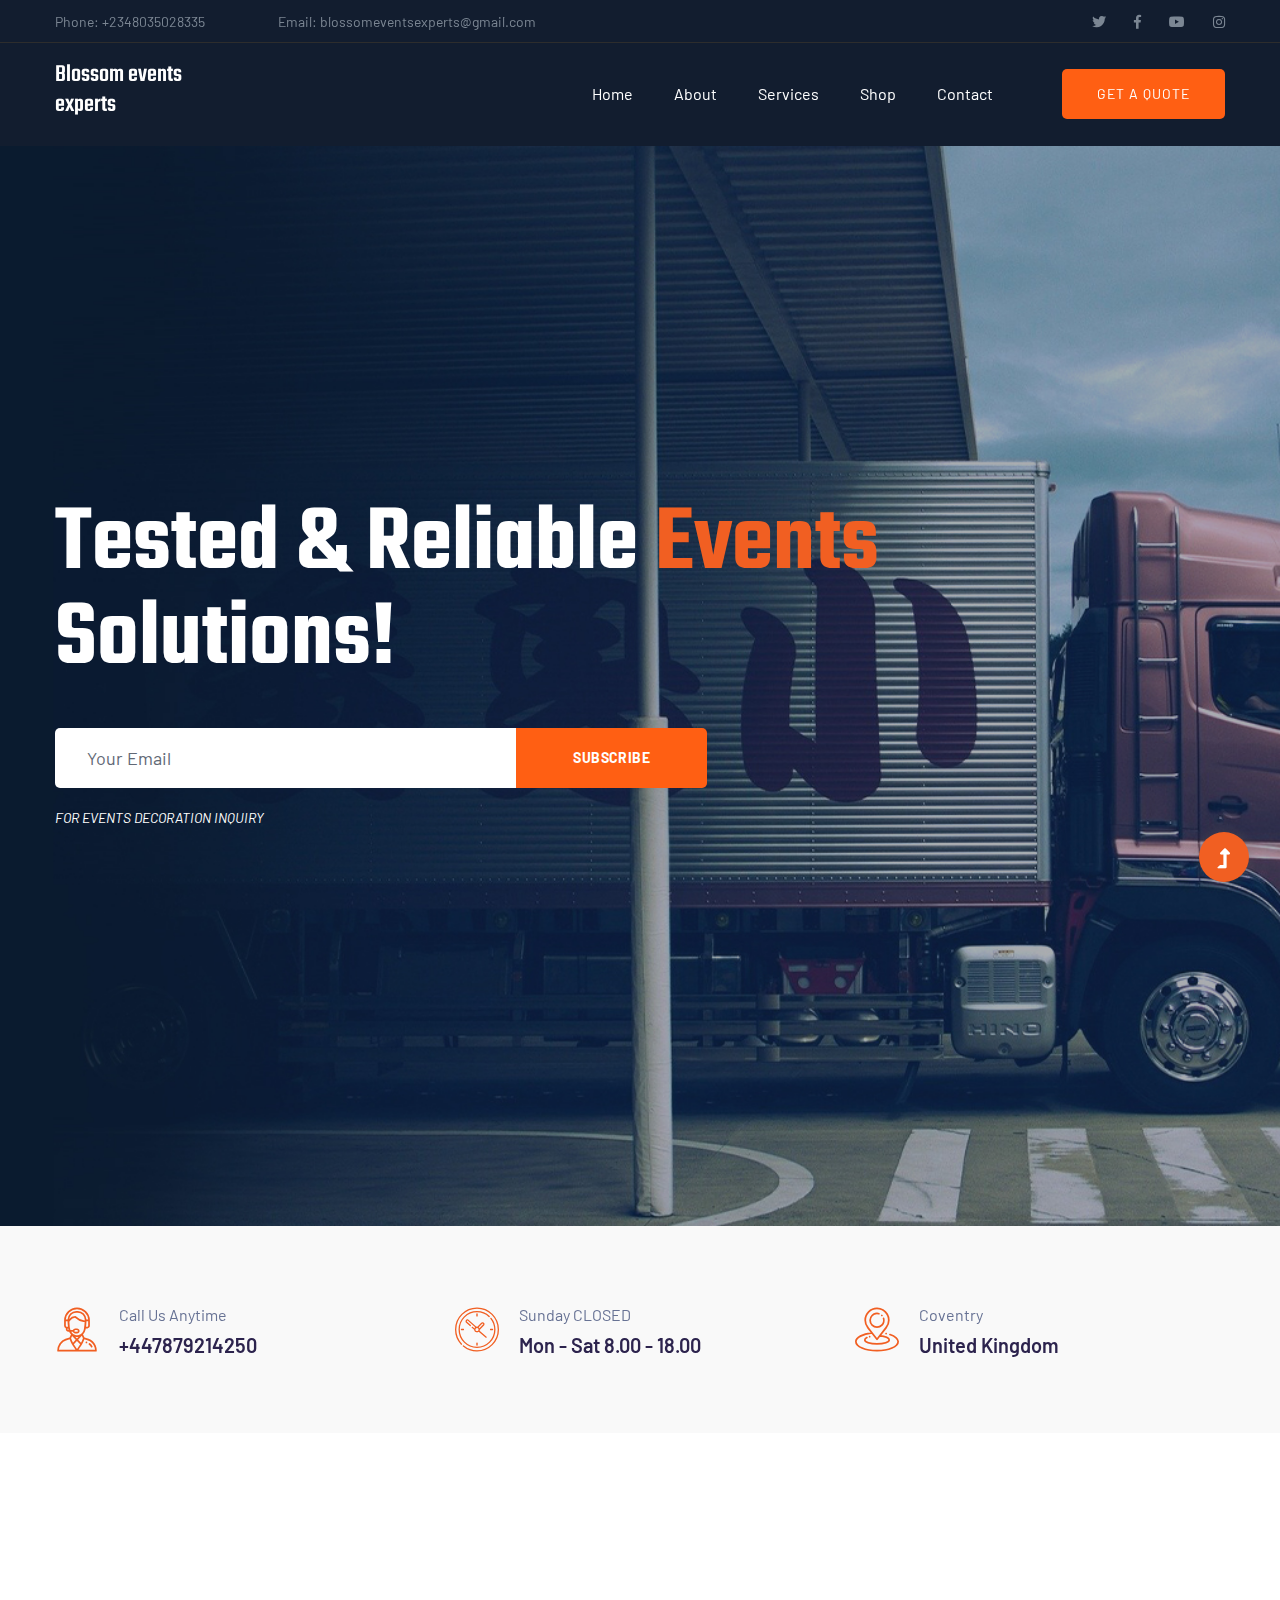
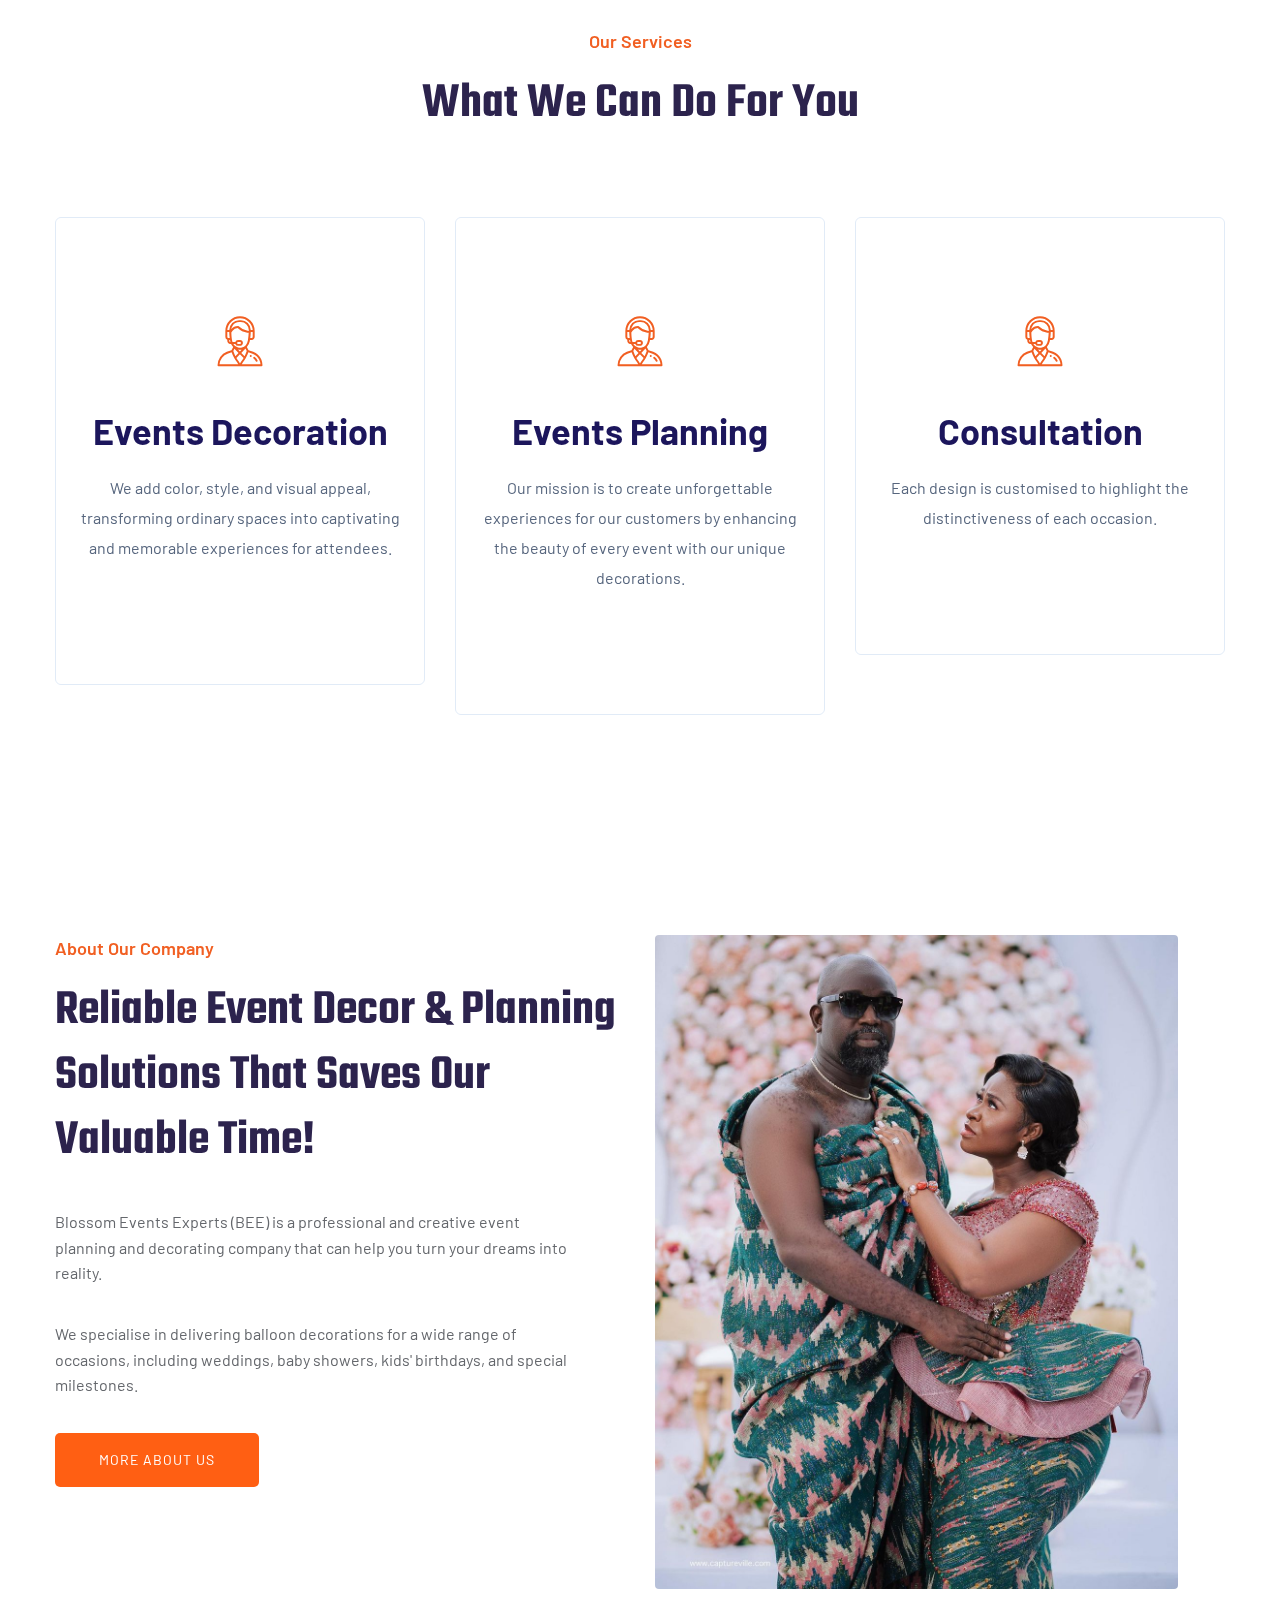
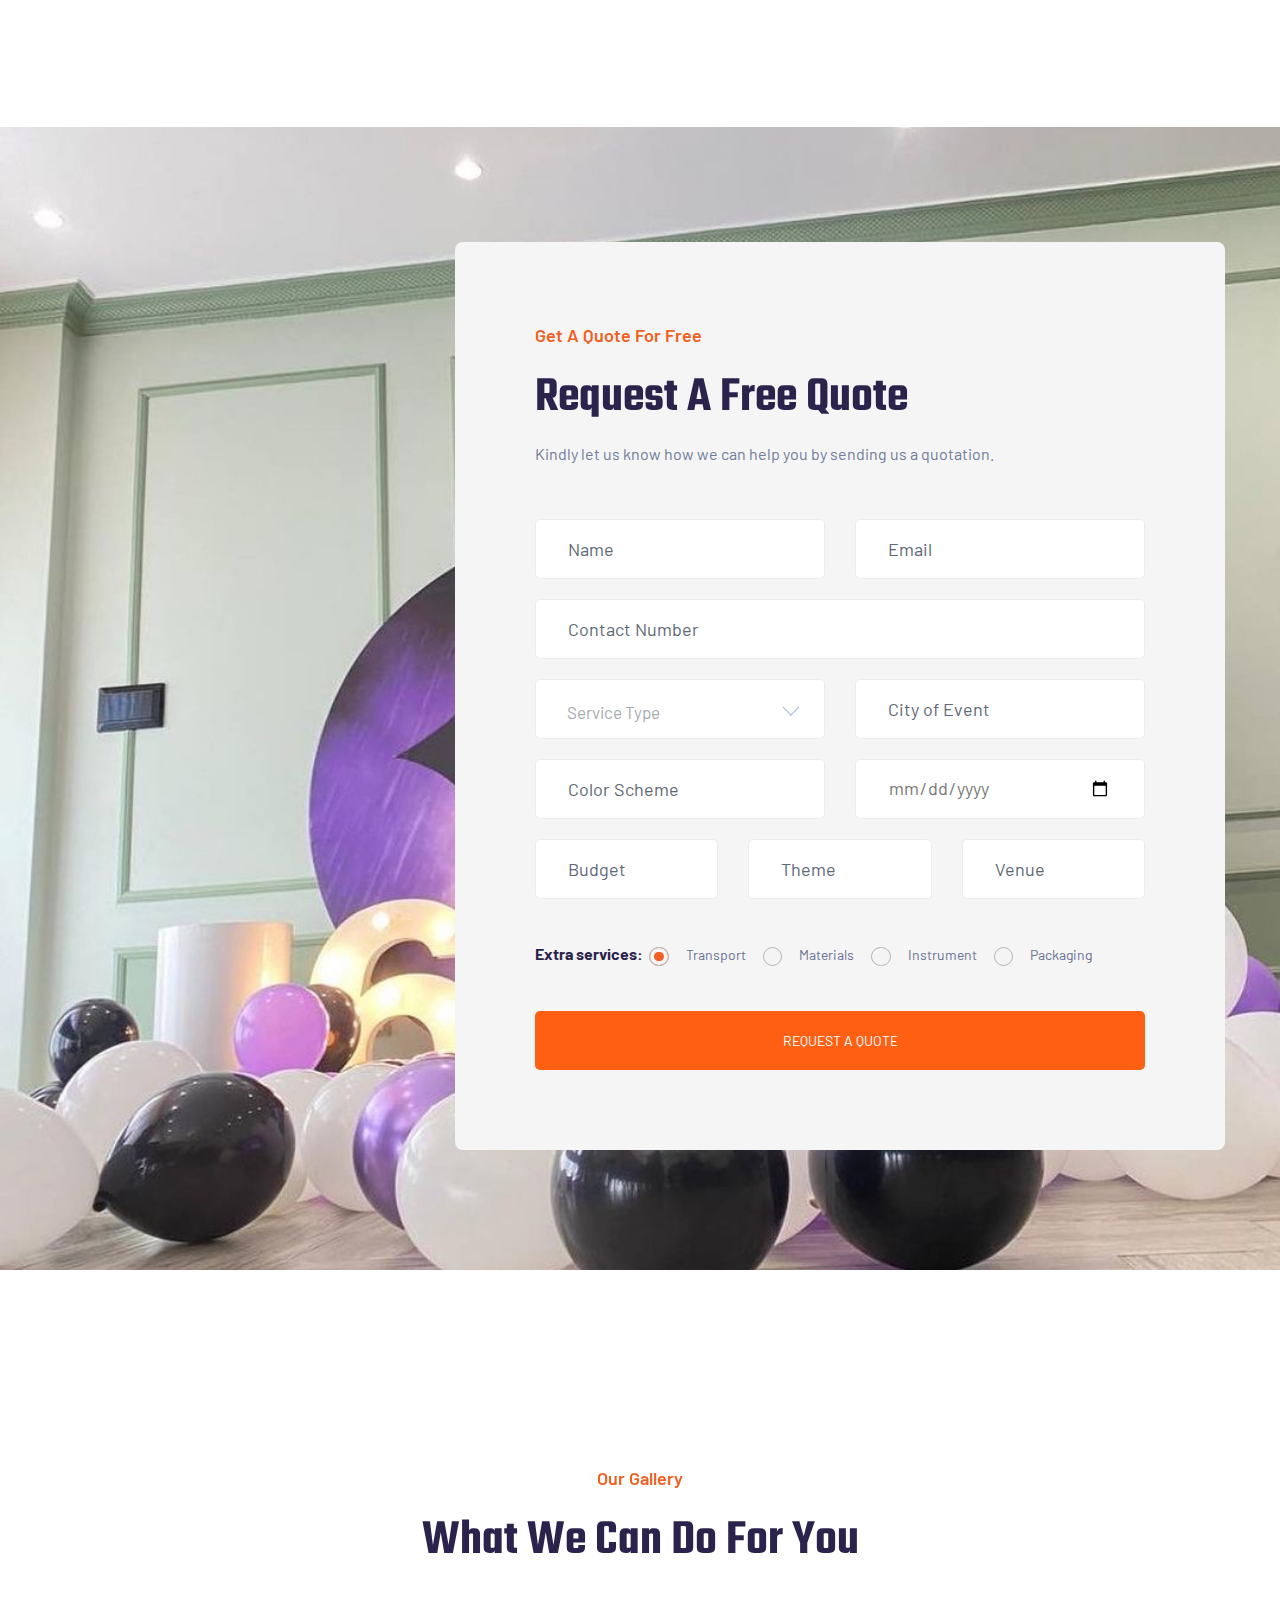
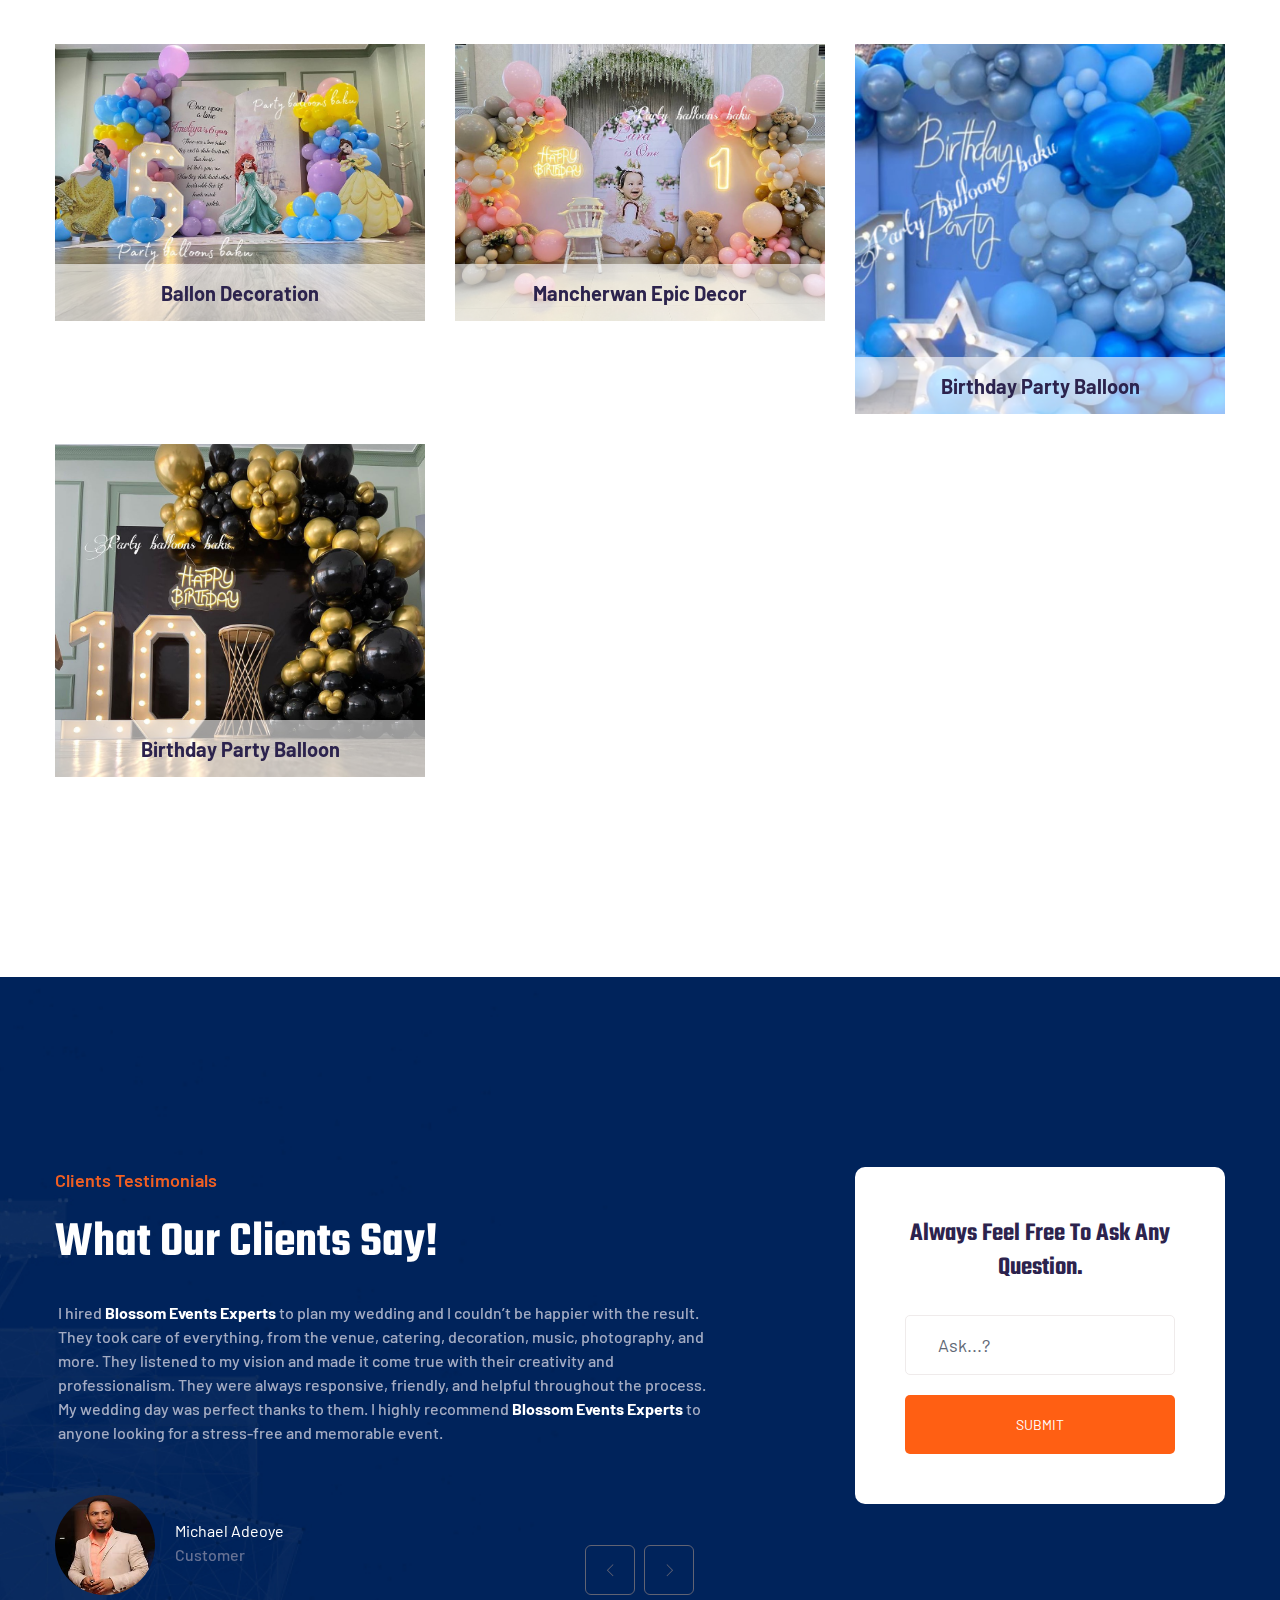
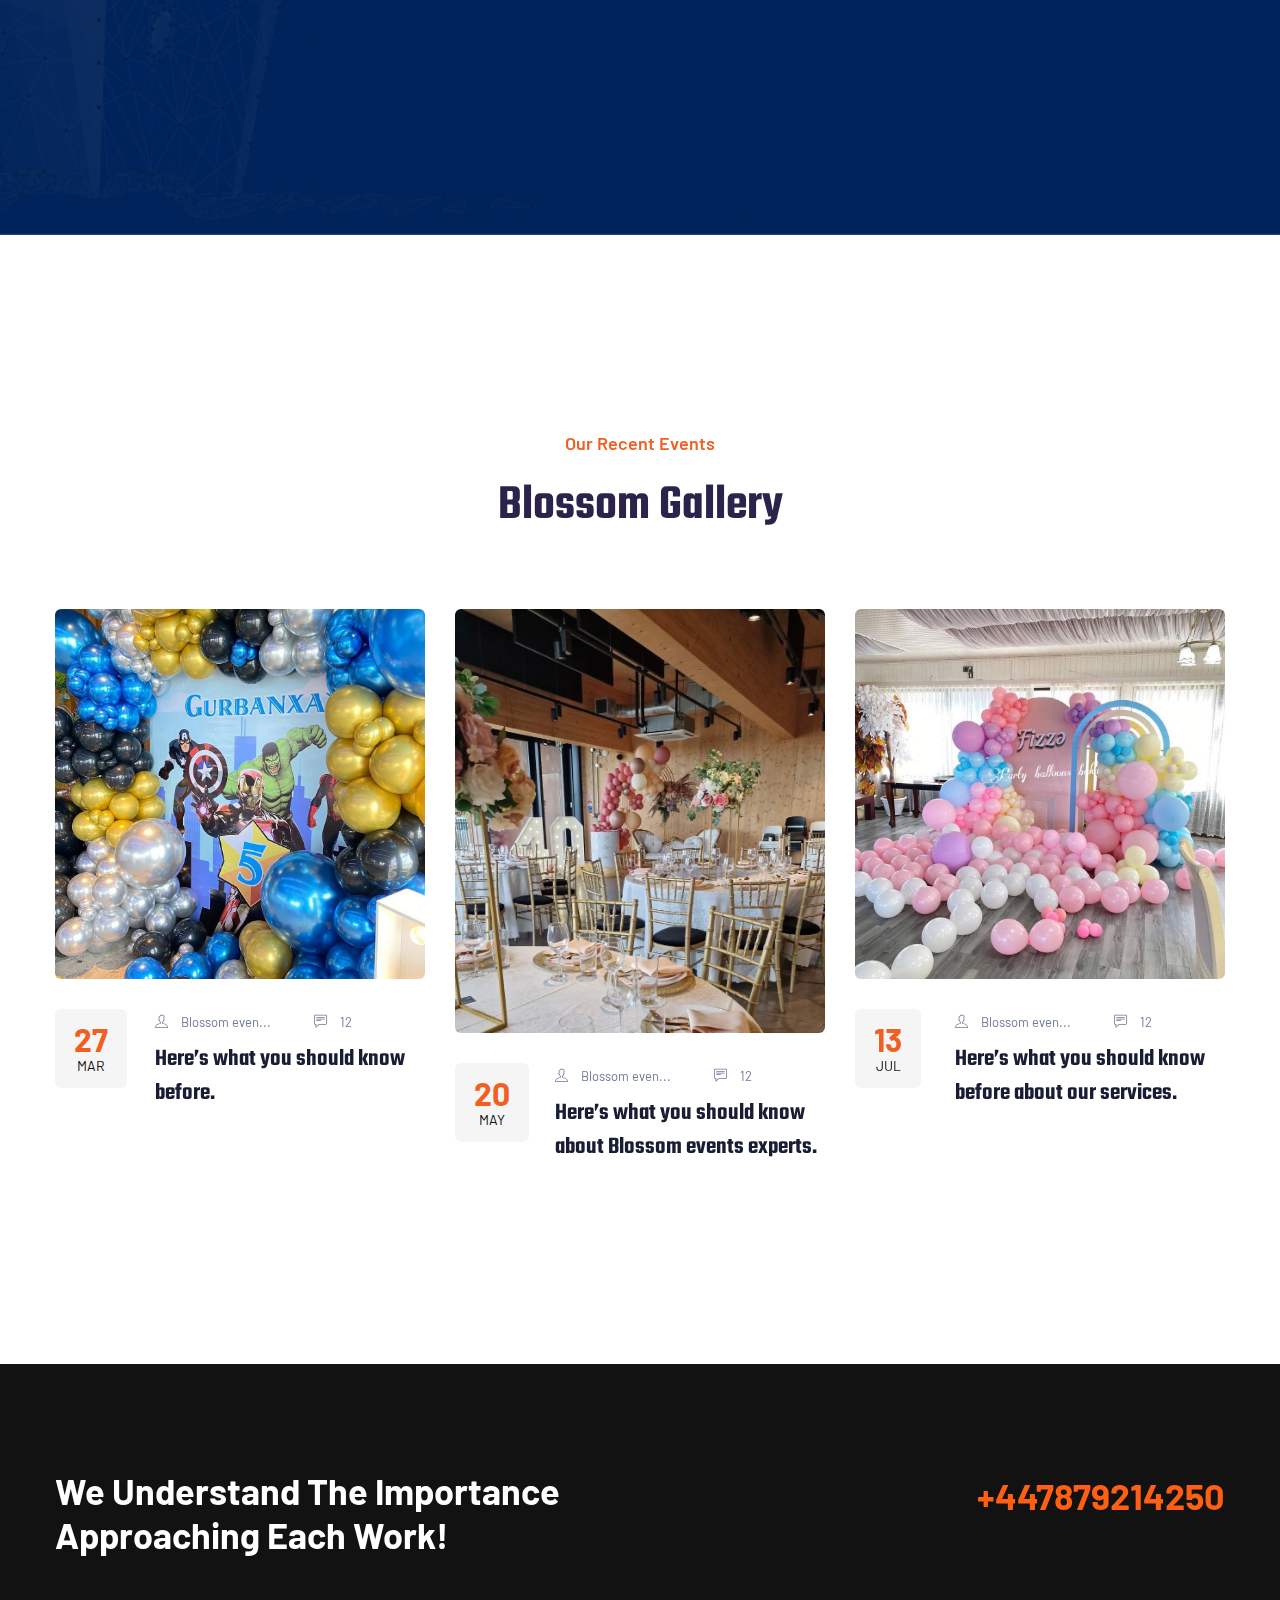
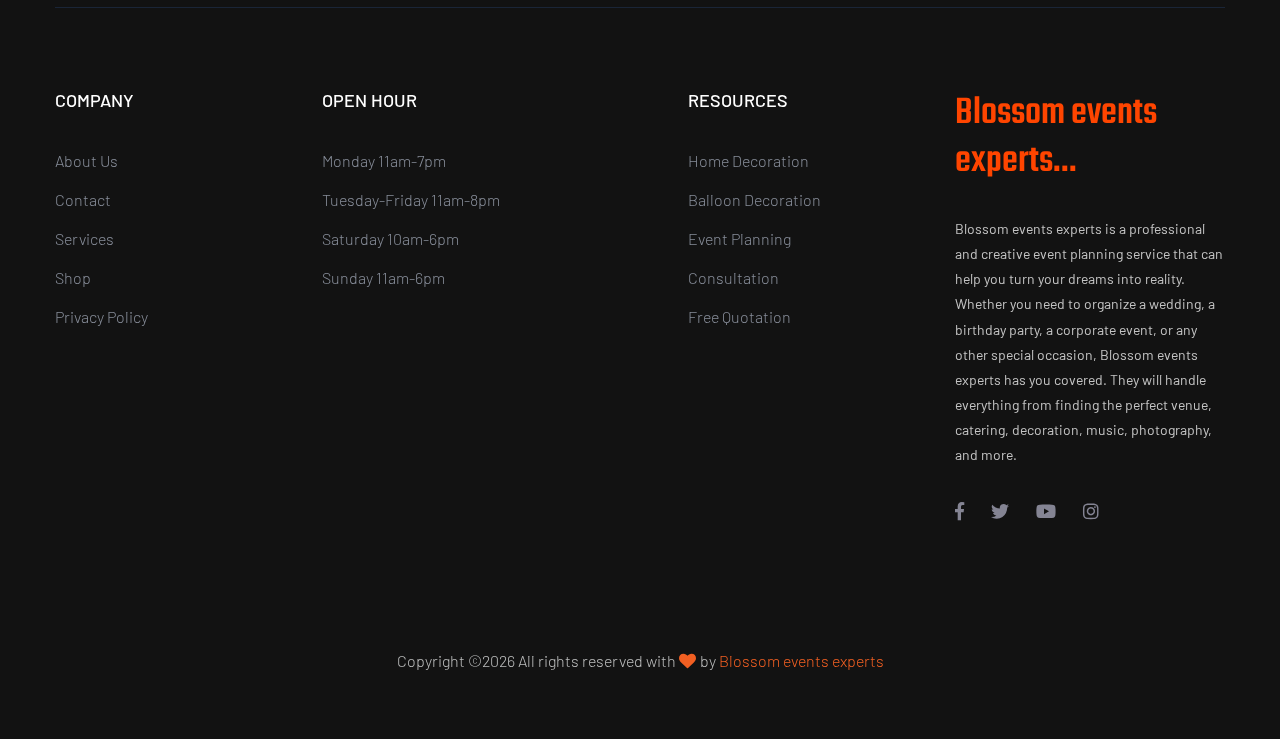
==== commit fb6e9407: "c" ====
--- a/index.html
+++ b/index.html
@@ -248,9 +248,6 @@
                         <div class="about-font-img">
                             <img width="100%" style="border-radius: 4px;" src="assets/img/gallery/1598983261.jpg" alt="">
                         </div>
-                        <div class="about-back-img d-none d-lg-block">
-                            <img src="assets/img/gallery/-1748238959.jpg" alt="">
-                        </div>
                     </div>
                 </div>
             </div>
@@ -643,6 +640,8 @@
                                 <h4>COMPANY</h4>
                                 <ul>
                                     <li><a href="about.html">About Us</a></li>
+                                    <li><a href="contact.html"> Contact</a></li>
+                                    <li><a href="services.html"> Services</a></li>
                                     <li><a href="https://blossom-shop-ten.vercel.app/"> Shop</a></li>
                                     <li><a href="privacy.html"> Privacy Policy</a></li>
                                 </ul>
@@ -692,7 +691,7 @@
                             <div class="footer-social ">
                                 <a href="https://www.facebook.com/blossydecor"><i class="fab fa-facebook-f"></i></a>
                                 <a href="https://twitter.com/blossydecor"><i class="fab fa-twitter"></i></a>
-                                <a href="https://youtube.com/@blossydecor?feature=share8"><i class="fas fa-youtube"></i></a>
+                                <a href="https://youtube.com/@blossydecor?feature=share8"><i class="fab fa-youtube"></i></a>
                                 <a href="https://instagram.com/blossydecor"><i class="fab fa-instagram"></i></a>
                             </div>
                         </div>
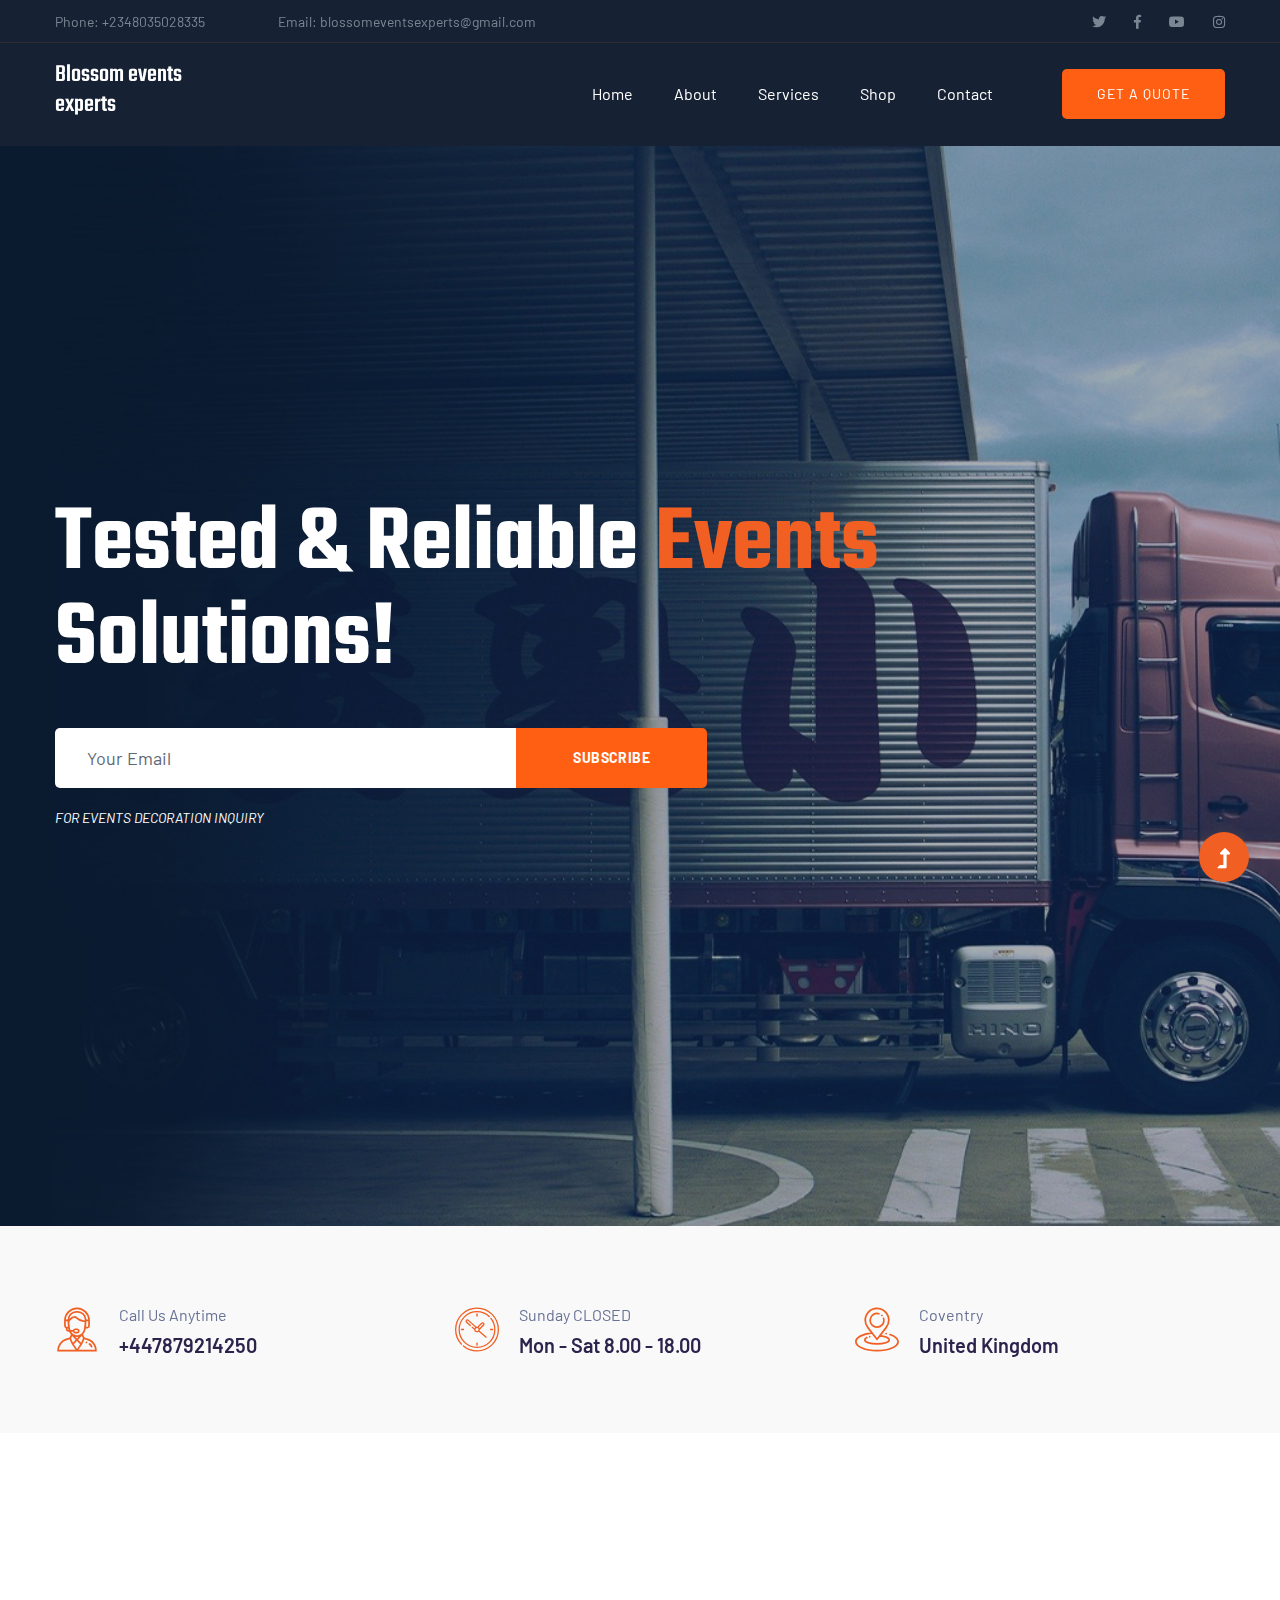
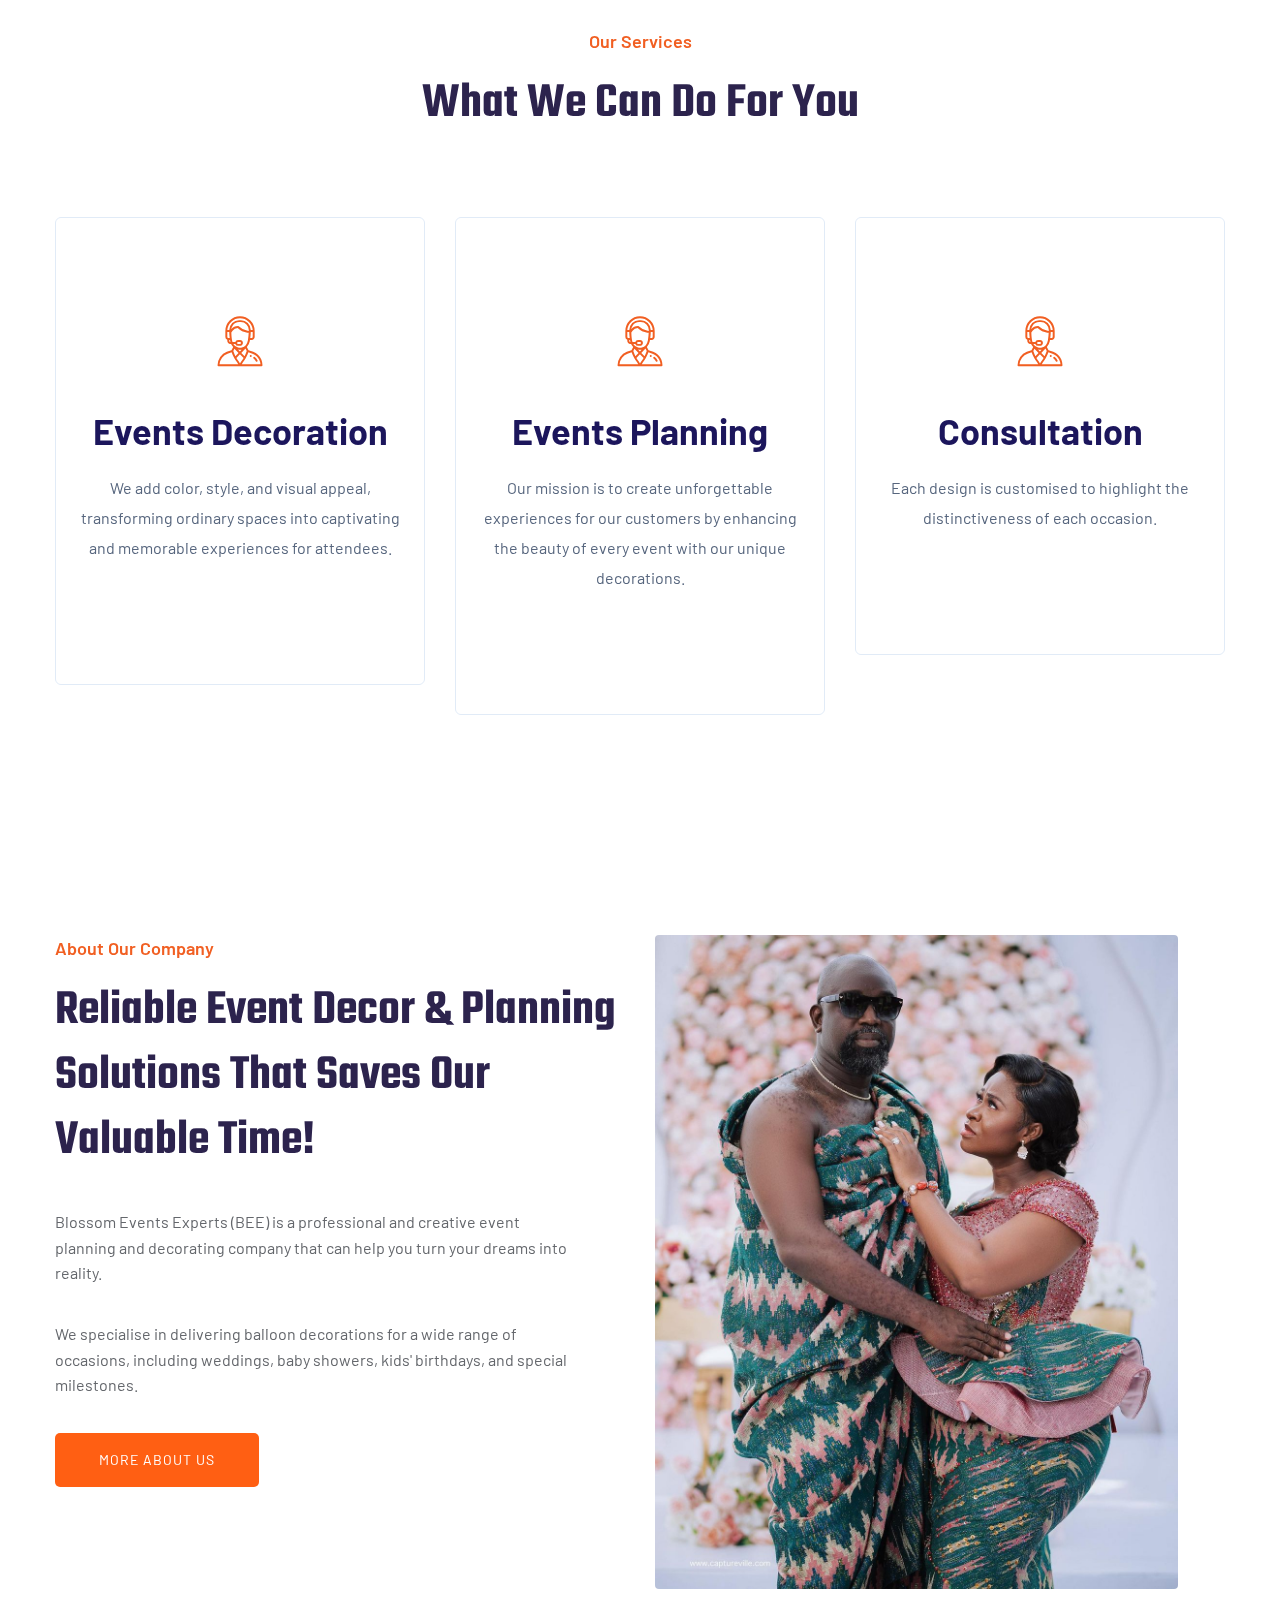
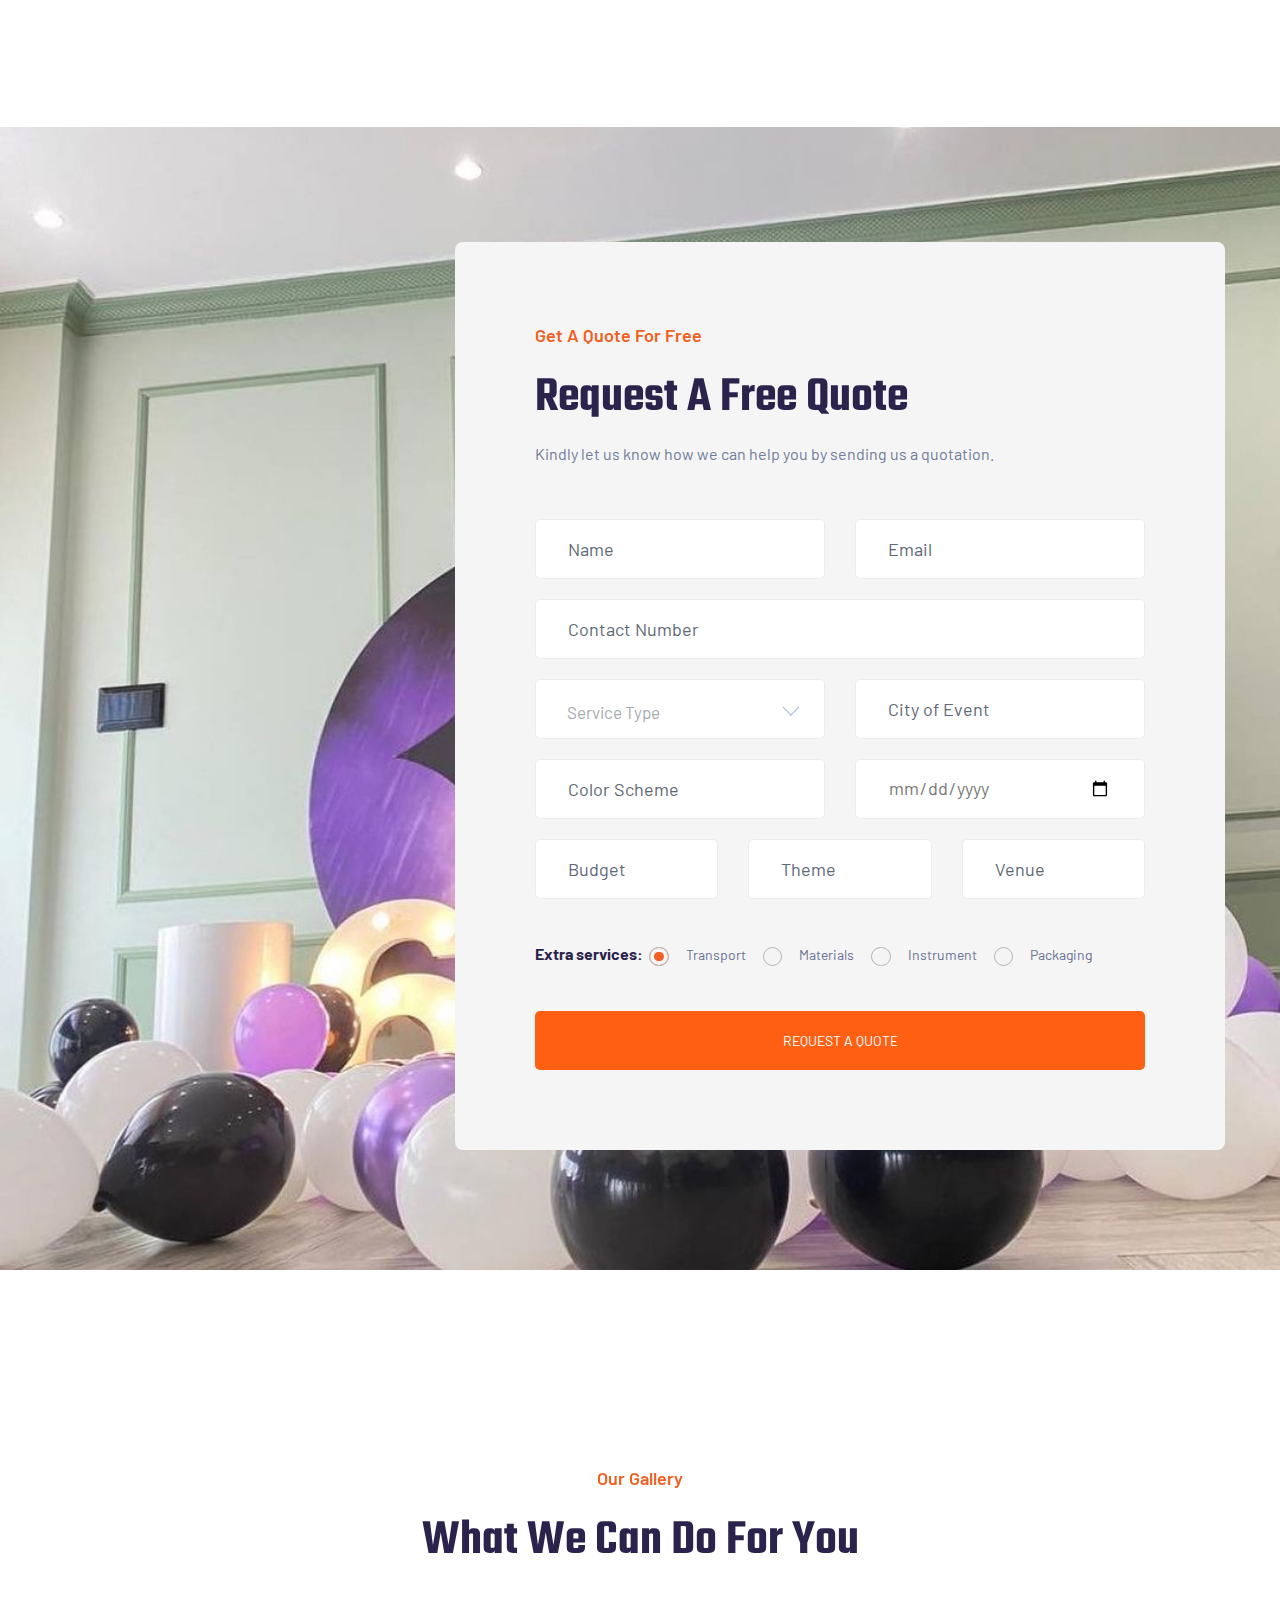
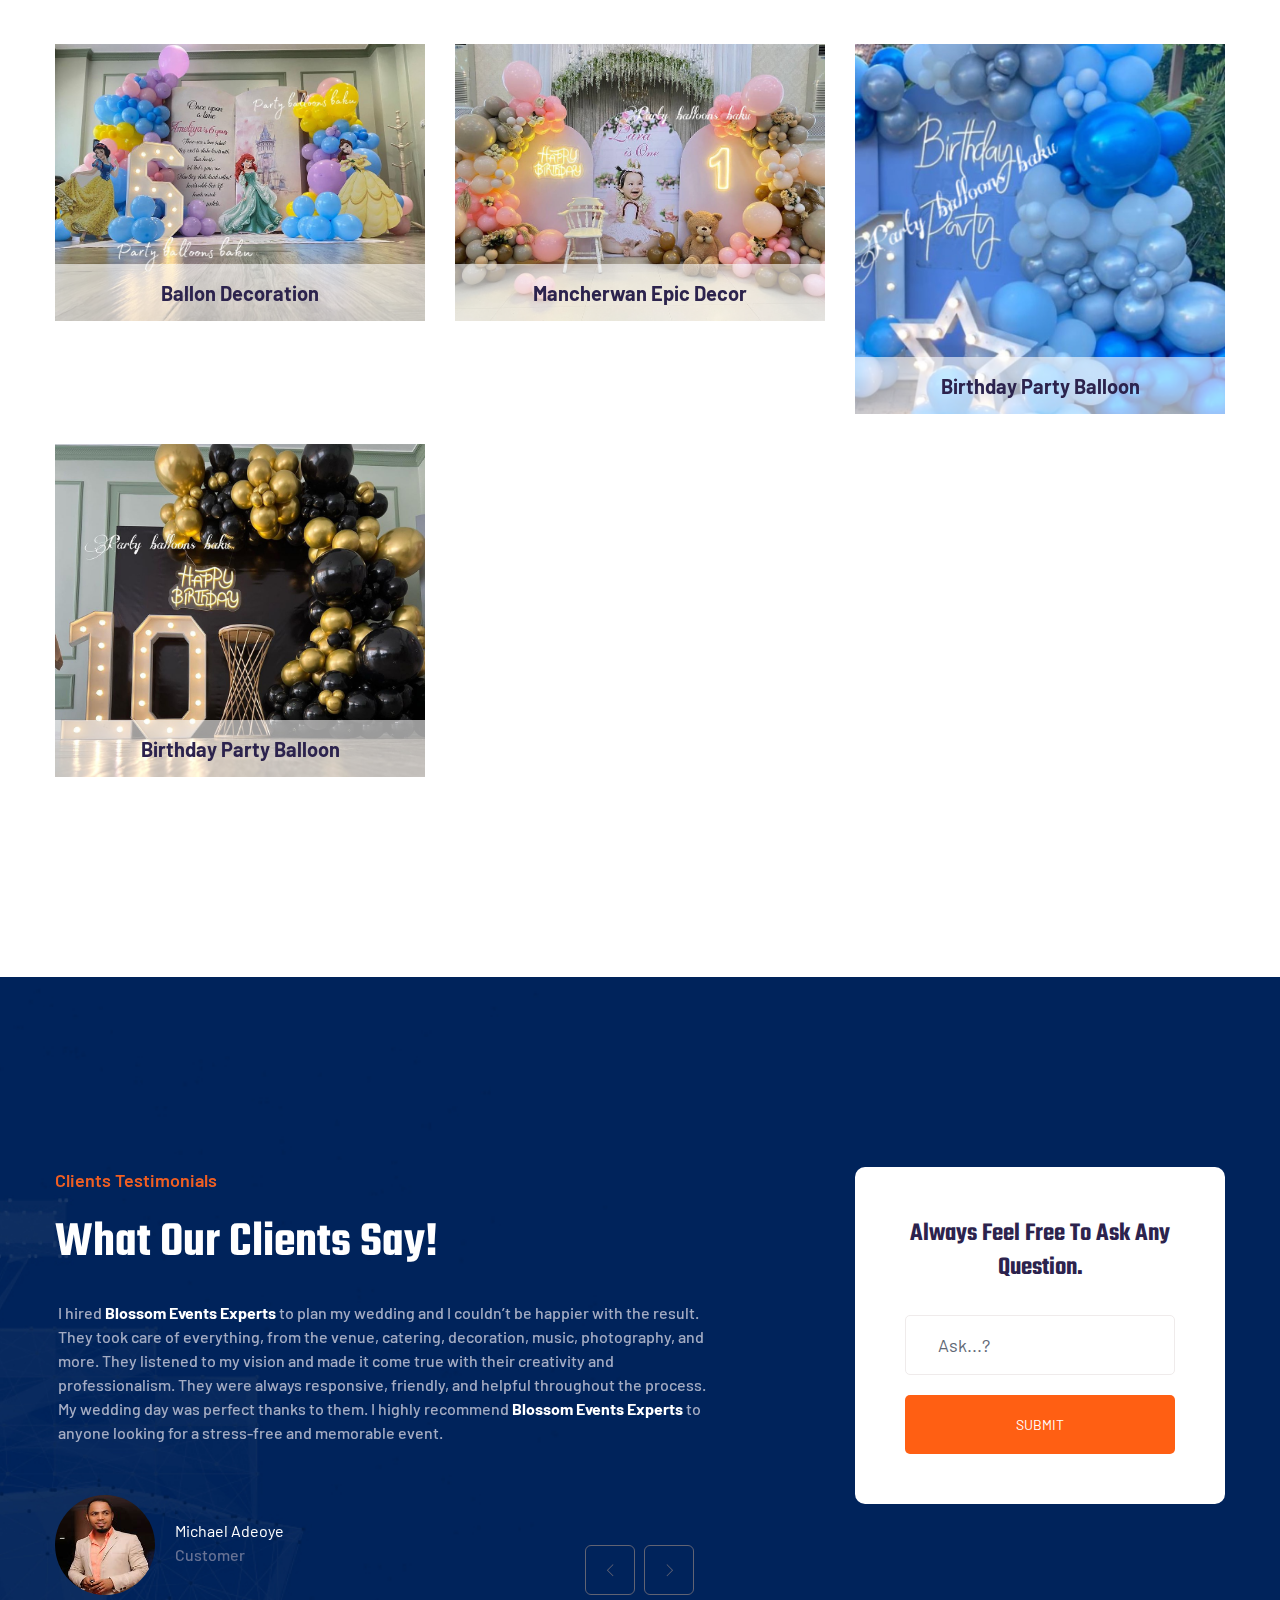
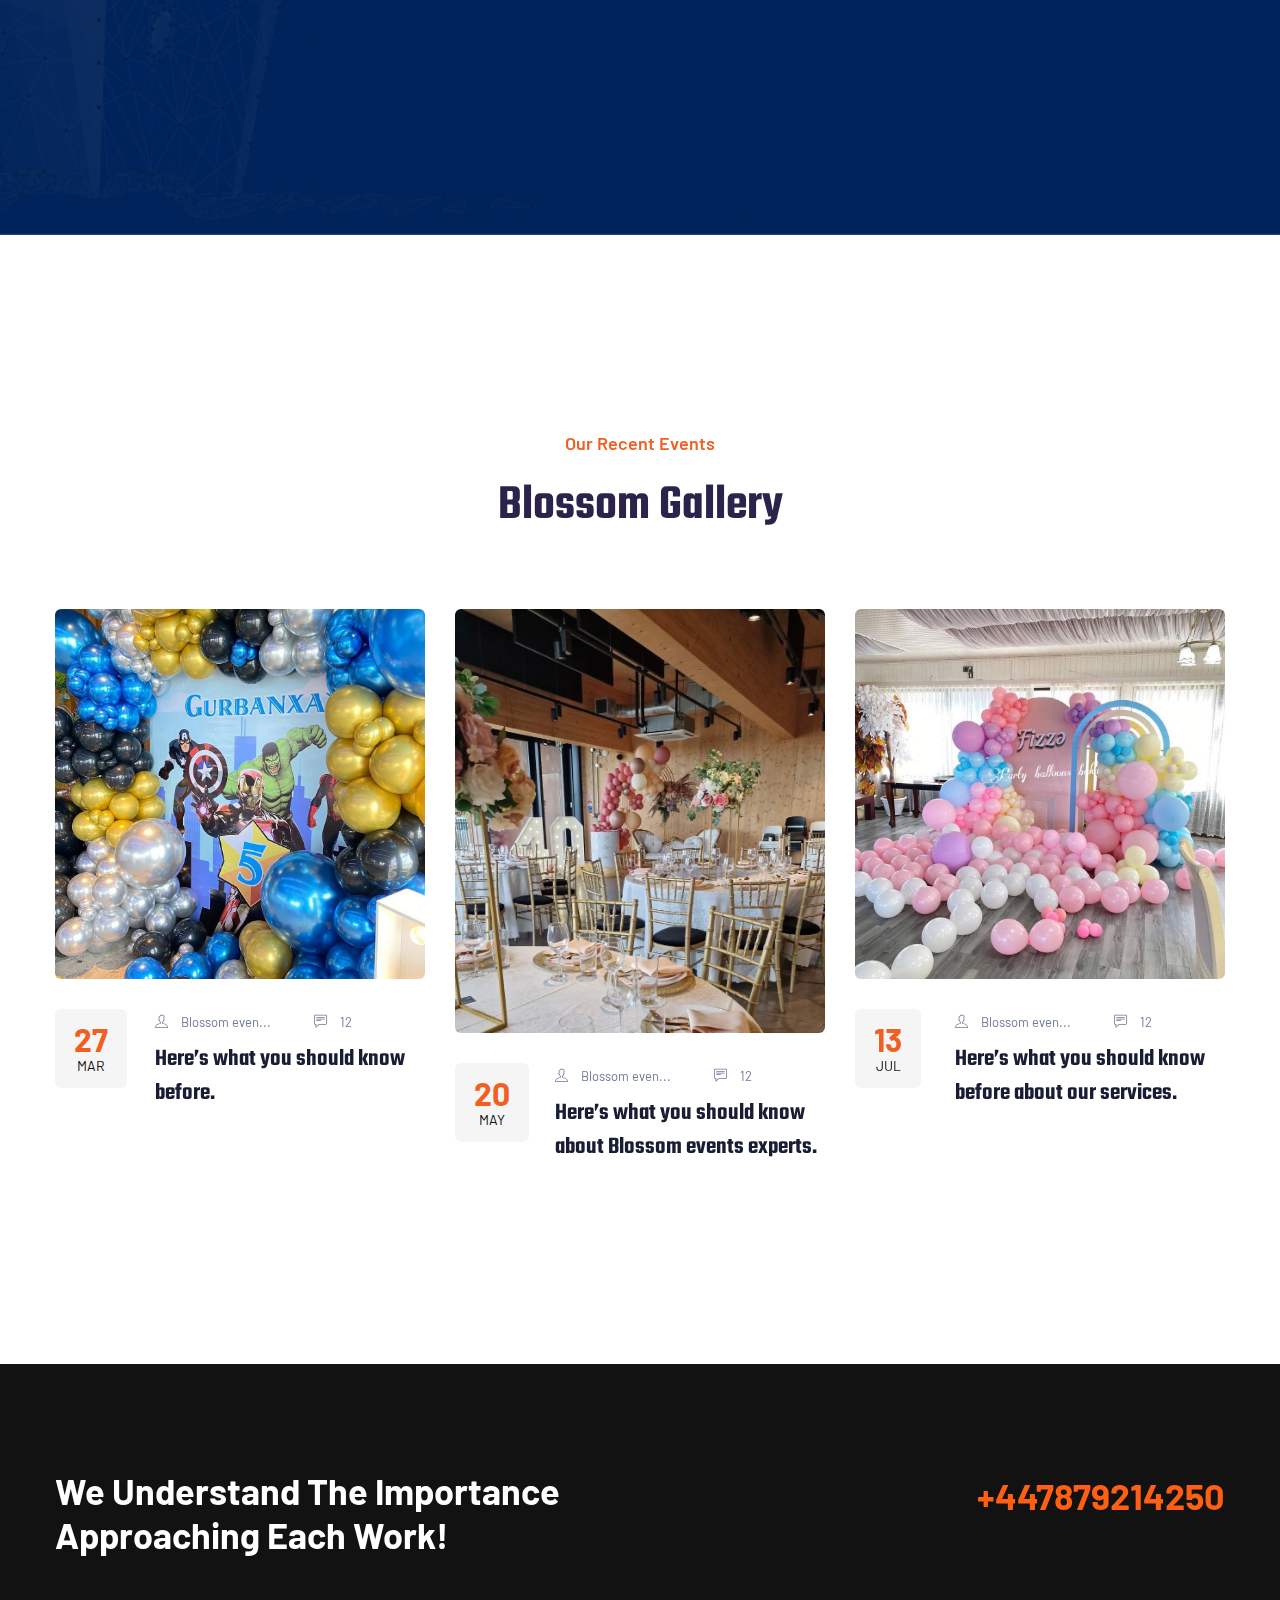
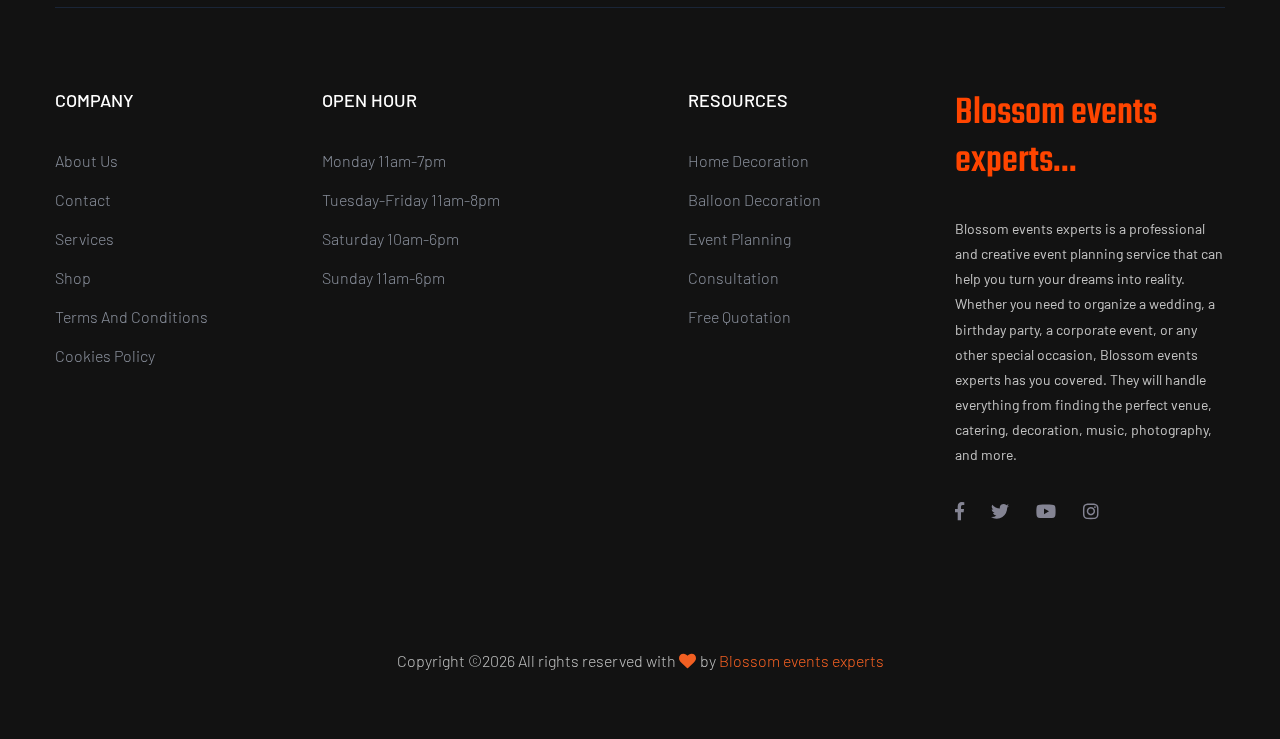
==== commit 8cfaa819: "dr" ====
--- a/index.html
+++ b/index.html
@@ -643,7 +643,8 @@
                                     <li><a href="contact.html"> Contact</a></li>
                                     <li><a href="services.html"> Services</a></li>
                                     <li><a href="https://blossom-shop-ten.vercel.app/"> Shop</a></li>
-                                    <li><a href="privacy.html"> Privacy Policy</a></li>
+                                    <li><a href="privacy.html"> Terms and Conditions</a></li>
+                                    <li><a href="cookies.html"> Cookies Policy</a></li>
                                 </ul>
                             </div>
                         </div>
